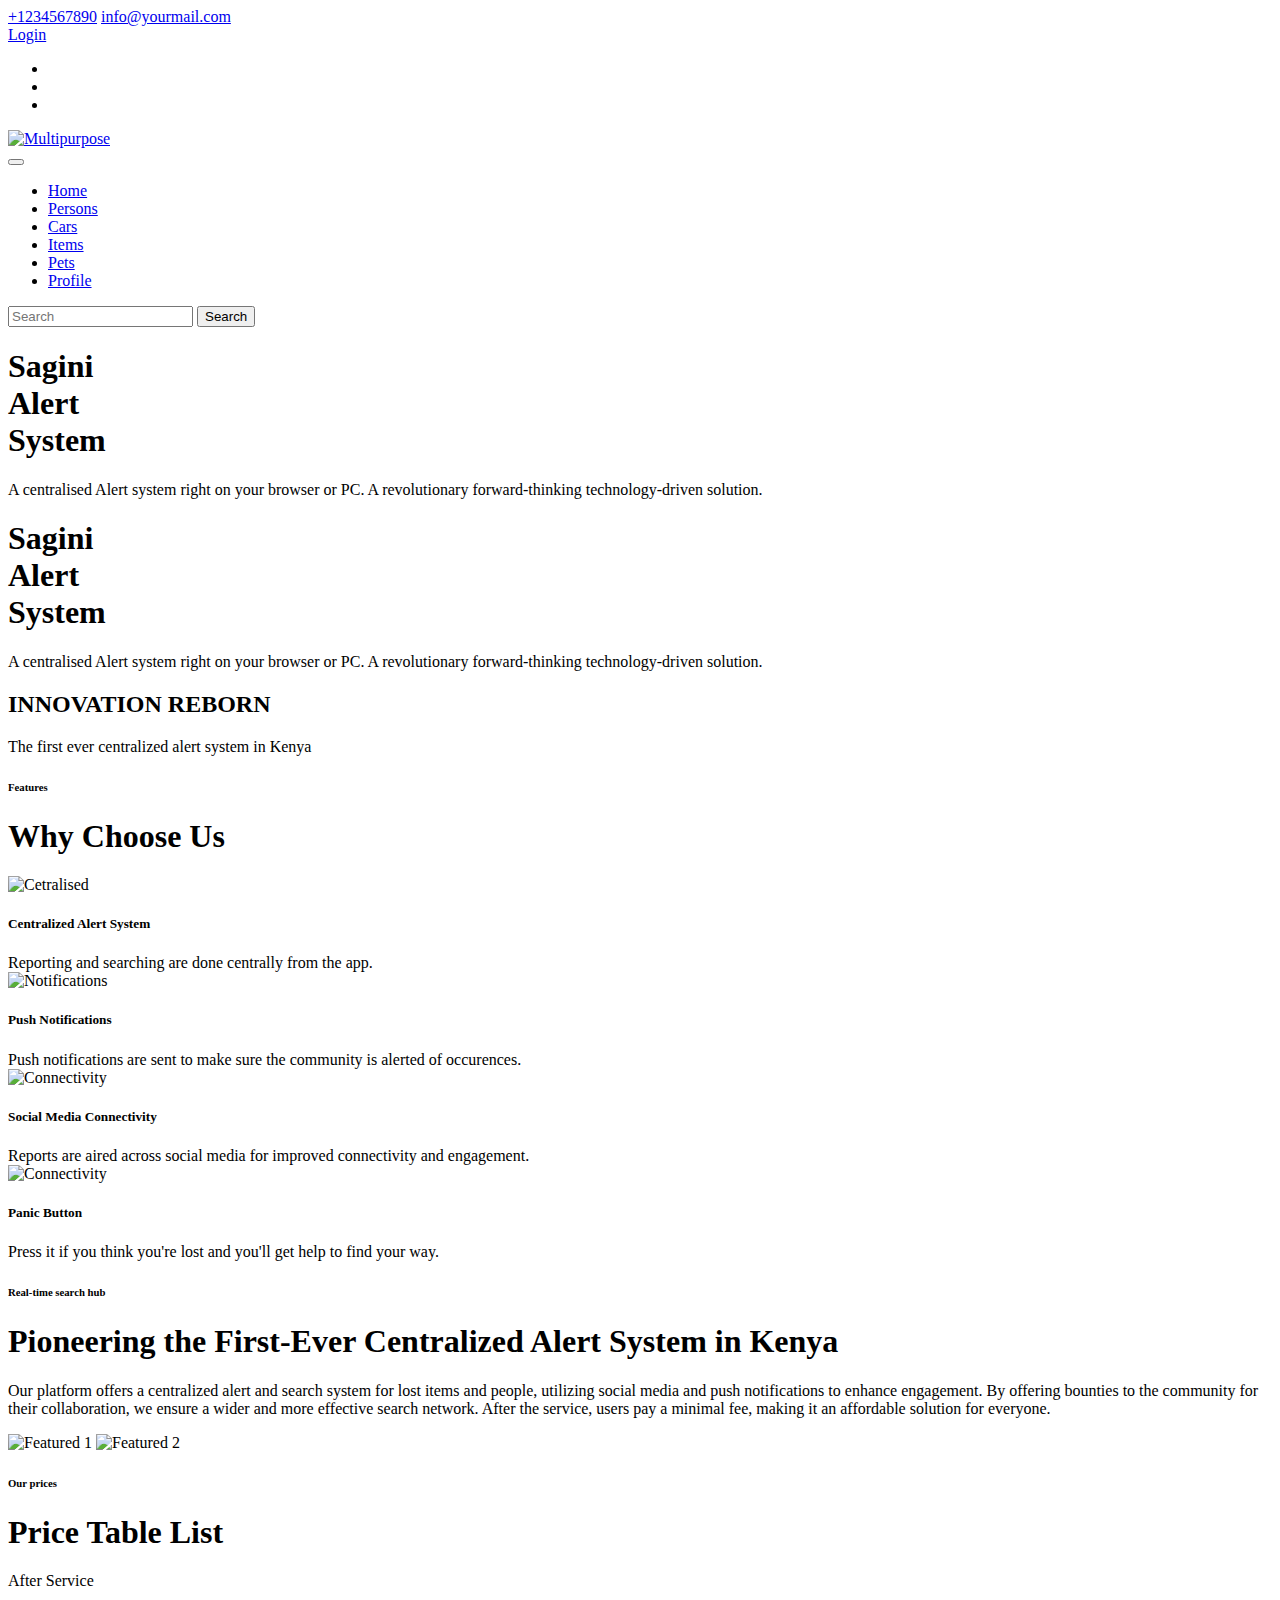
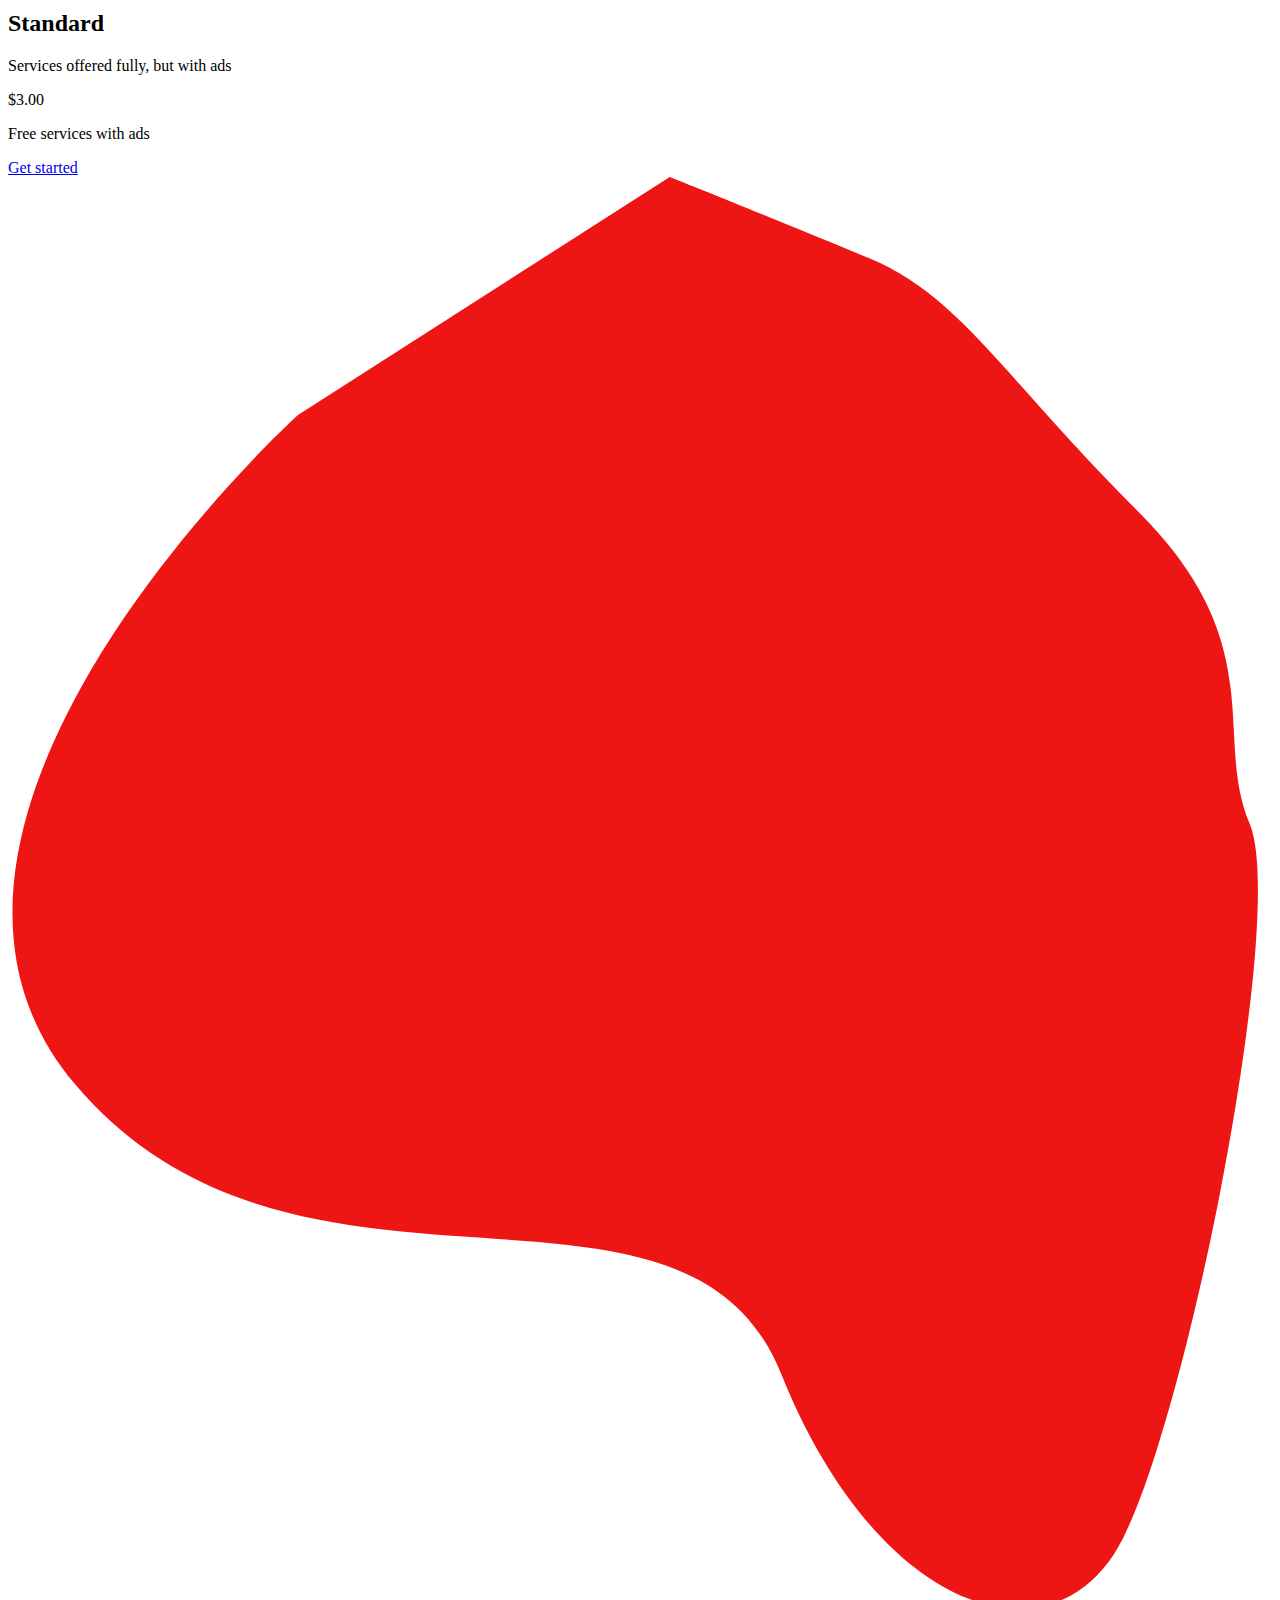
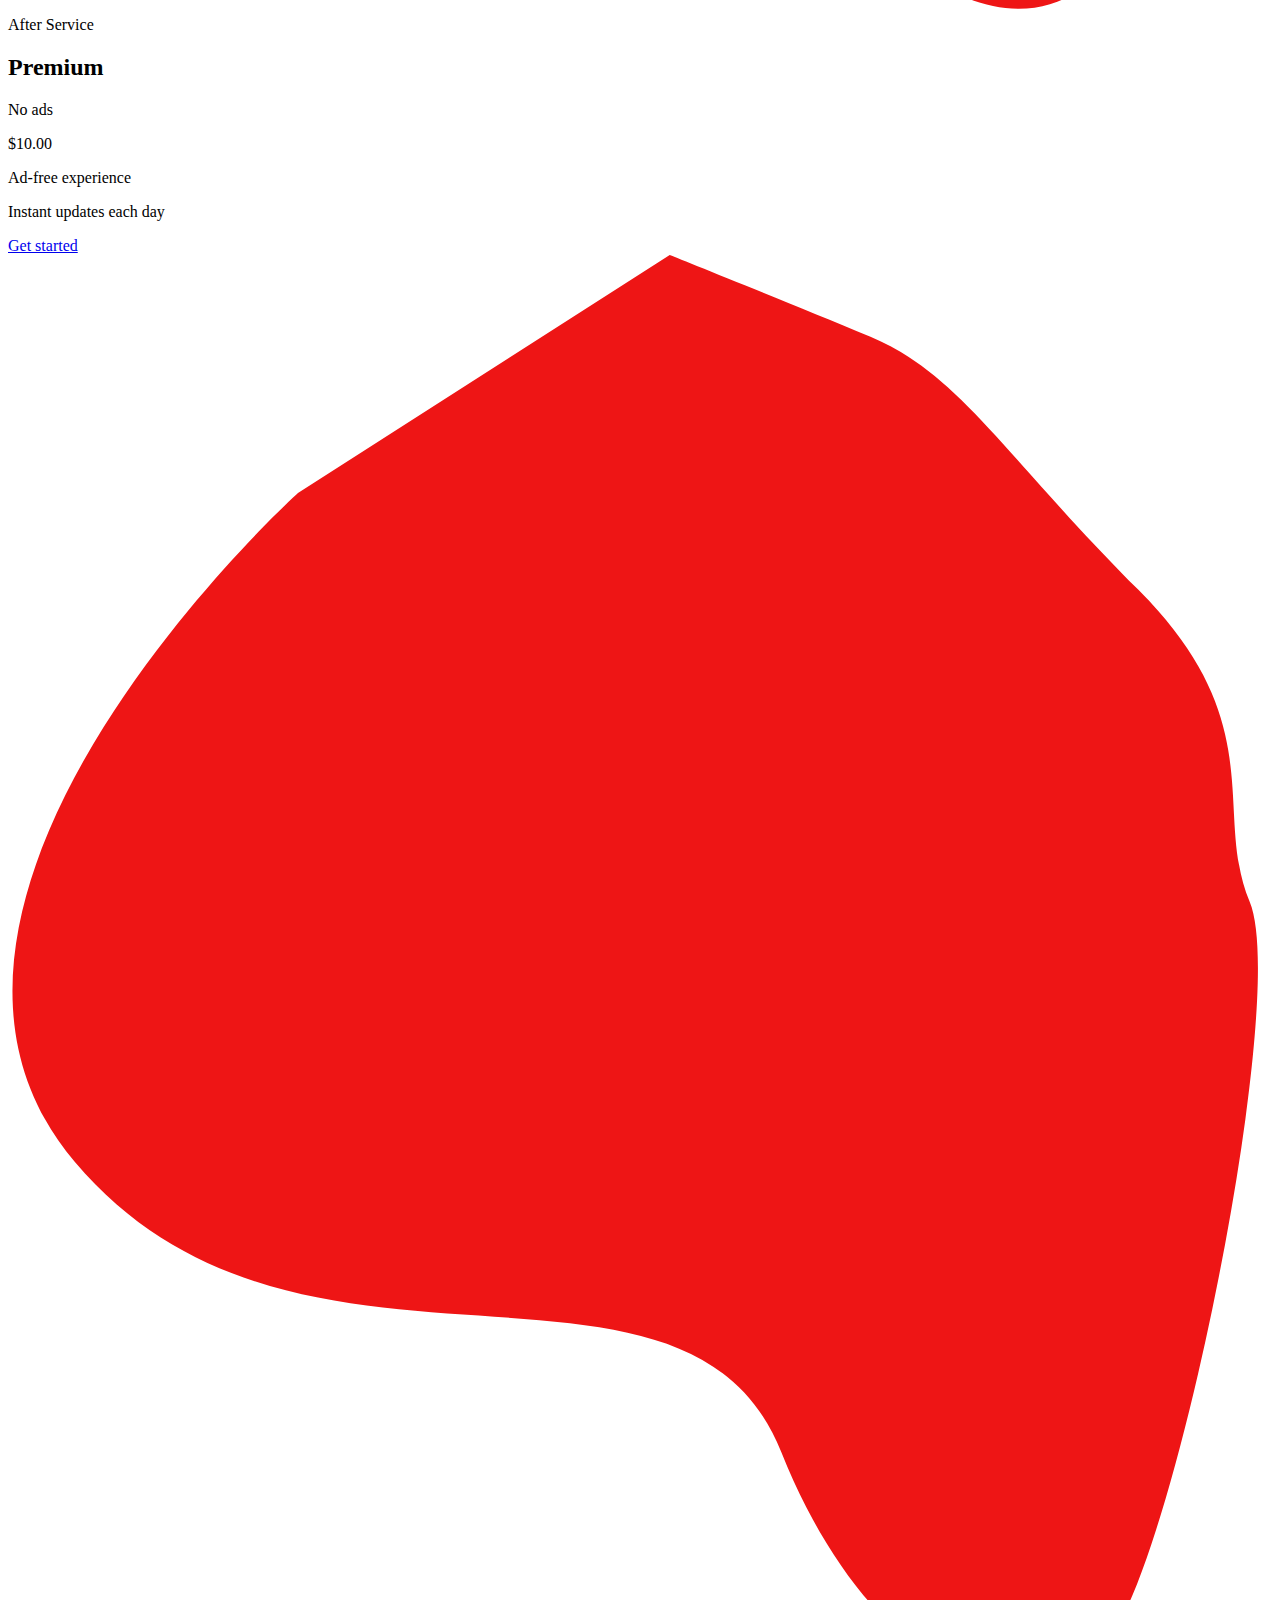
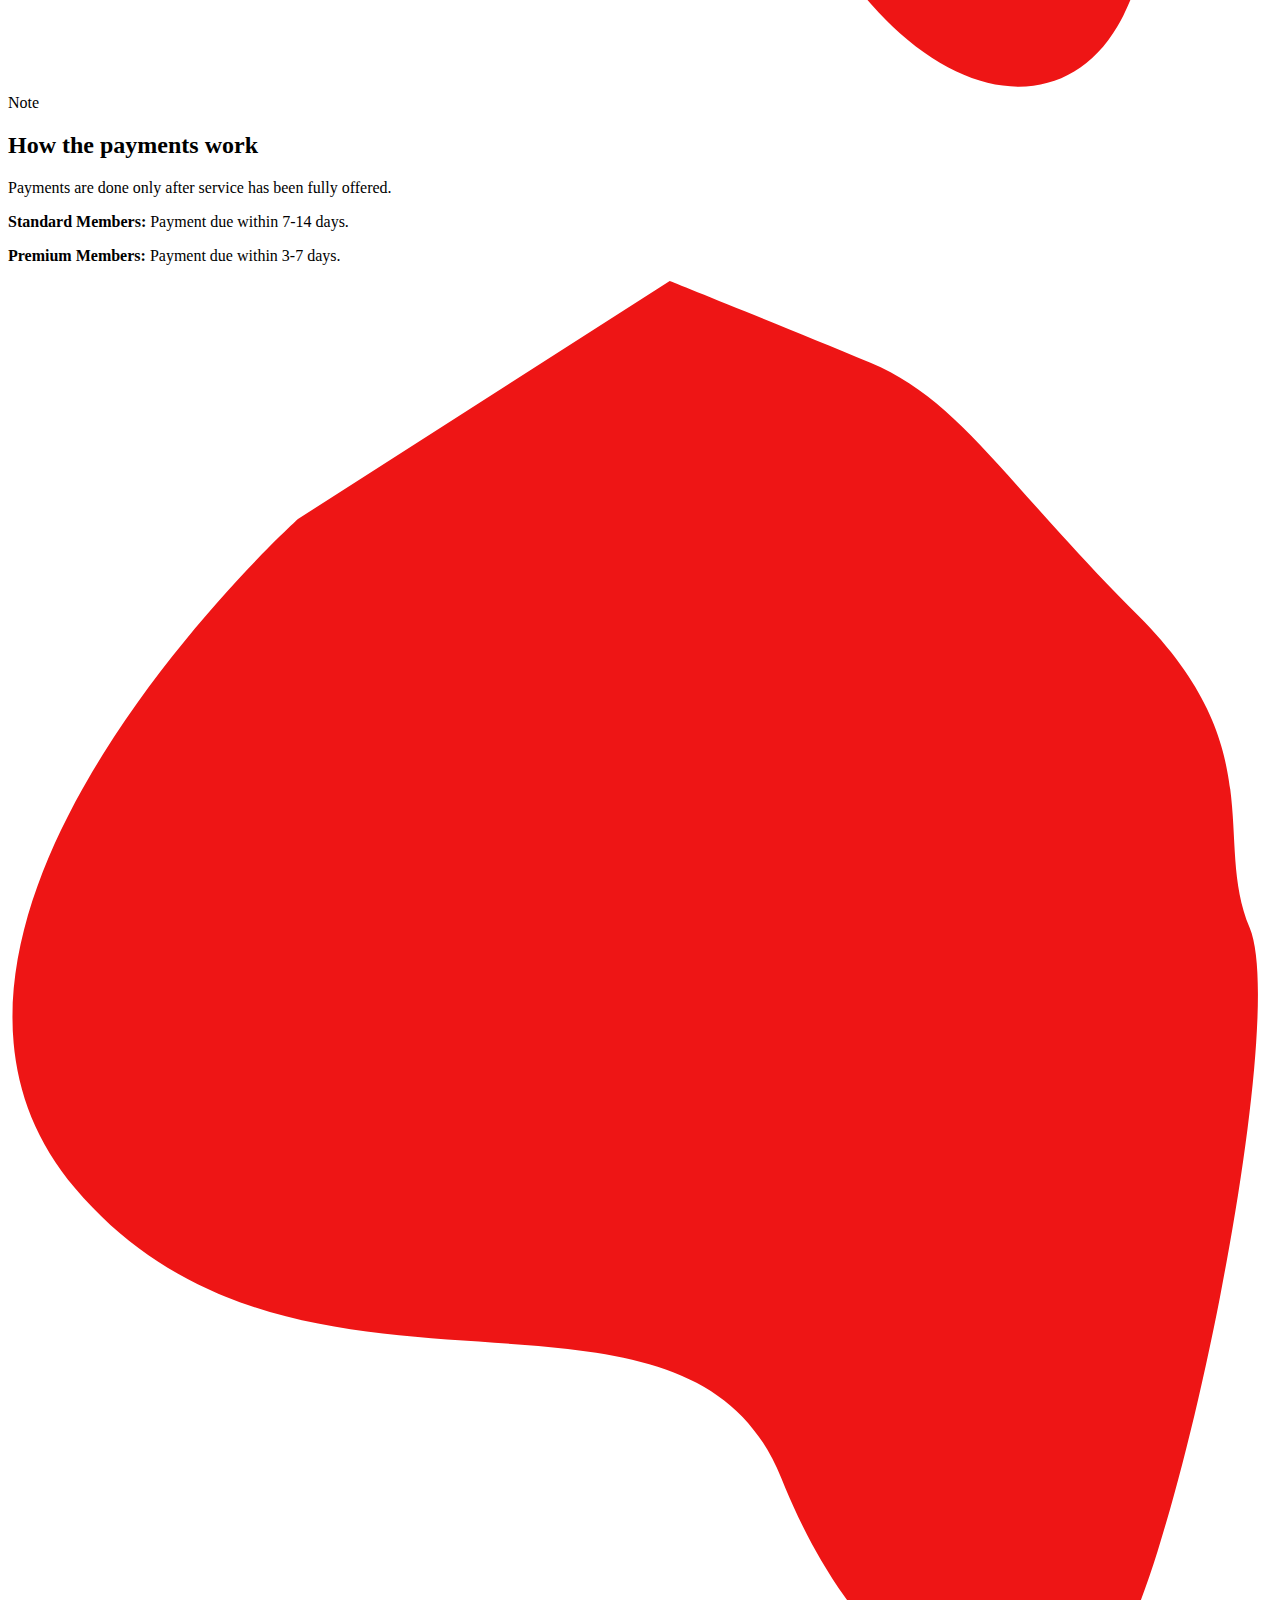
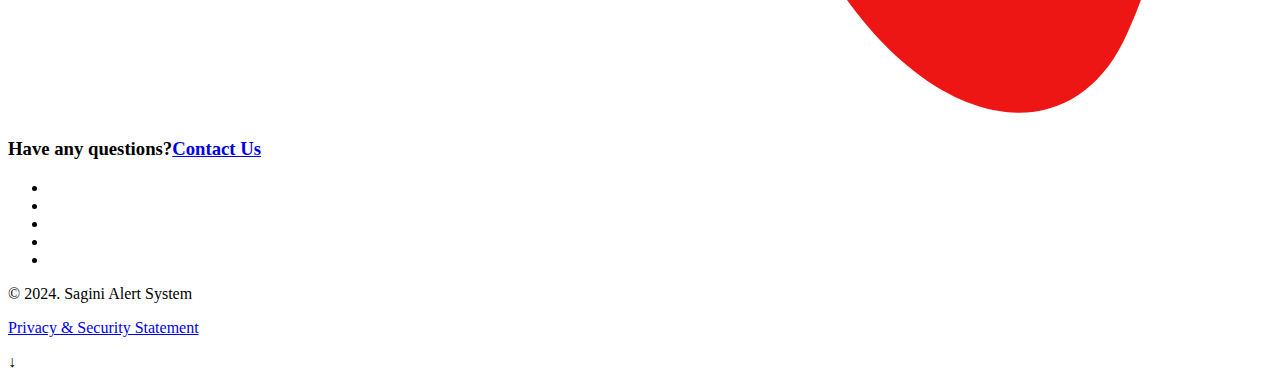
==== index.html @ 86a55d2d "Add files via upload" ====
<!DOCTYPE HTML>
<html lang="en">

<head>
  
    <meta charset="UTF-8">
    <meta name="viewport" content="width=device-width, initial-scale=1">
    <meta http-equiv="X-UA-Compatible" content="IE=edge">
    <link rel="shortcut icon" href="/assets/images/logo.jpg" type="image/x-icon">
    <!-- Document title -->
    <title>SAGINI SYSTEM</title>
    <!-- Stylesheets & Fonts -->
    <!-- Google Fonts -->
    <link href="https://fonts.googleapis.com/css?family=Open+Sans:400,400i,700,700i%7CRajdhani:400,600,700"
        rel="stylesheet">
    <!-- Plugins Stylesheets -->
    <link rel="stylesheet" href="assets/css/loader/loaders.css">
    <link rel="stylesheet" href="assets/css/font-awesome/font-awesome.css">
    <link rel="stylesheet" href="assets/css/bootstrap.css">
    <link rel="stylesheet" href="assets/css/aos/aos.css">
    <link rel="stylesheet" href="assets/css/swiper/swiper.css">
    <link rel="stylesheet" href="assets/css/lightgallery.min.css">
    <!-- Template Stylesheet -->
    <link rel="stylesheet" href="assets/css/style.css">
    <!-- Responsive Stylesheet -->
    <link rel="stylesheet" href="assets/css/responsive.css">
</head>

<body>
    <!-- Loader Start -->
    <div class="css-loader">
        <div class="loader-inner line-scale d-flex align-items-center justify-content-center"></div>
    </div>
    <!-- Loader End -->
    <!-- Header Start -->
    <header class="position-absolute w-100">
        <div class="container">
            <div class="top-header d-none d-sm-flex justify-content-between align-items-center">
                <div class="contact">
                    <a href="tel:+1234567890" class="tel"><i class="fa fa-phone" aria-hidden="true"></i>+1234567890</a>
                    <a href="mailto:info@yourmail.com"><i class="fa fa-envelope"
                            aria-hidden="true"></i>info@yourmail.com</a>
                </div>
                <nav class="d-flex aic">
                    <a href="login.html
                    " class="login"><i class="fa fa-user" aria-hidden="true"></i>Login</a>
                    <ul class="nav social d-none d-md-flex">
                        <li><a href="https://www.facebook.com/fh5co" target="_blank"><i class="fa fa-facebook"></i></a></li>
                        <li><a href="#"><i class="fa fa-google-plus"></i></a></li>
                        <li><a href="#"><i class="fa fa-twitter"></i></a></li>
                    </ul>
                </nav>
            </div>
            <nav class="navbar navbar-expand-md navbar-light">
                <a class="navbar-brand" href="index.html"><img src="assets/images/logo.png" alt="Multipurpose"></a>
                <div class="group d-flex align-items-center">
                    <button class="navbar-toggler" type="button" data-toggle="collapse"
                        data-target="#navbarSupportedContent" aria-controls="navbarSupportedContent"
                        aria-expanded="false" aria-label="Toggle navigation"><span
                            class="navbar-toggler-icon"></span></button>
                    <a class="login-icon d-sm-none" href="#"><i class="fa fa-user"></i></a>
                    <a class="cart" href="#"><i class="fa fa-shopping-cart"></i></a>
                </div>
                <a class="search-icon d-none d-md-block" href="#"><i class="fa fa-search"></i></a>
                <div class="collapse navbar-collapse justify-content-end" id="navbarSupportedContent">
                    <ul class="navbar-nav">
                        <li class="nav-item"><a class="nav-link" href="index.html">Home</a></li>
                        <li class="nav-item"><a class="nav-link" href="person.html">Persons</a></li>
                        <li class="nav-item"><a class="nav-link" href="cars.html">Cars</a></li>
                        <li class="nav-item"><a class="nav-link" href="items.html">Items</a></li>
                        <li class="nav-item"><a class="nav-link" href="pet.html">Pets</a></li>
                        <li class="nav-item"><a class="nav-link" href="profile.html">Profile</a></li>
                    </ul>
                    <form class="bg-white search-form" method="get" id="searchform">
                        <div class="input-group">
                            <input class="field form-control" id="s" name="s" type="text" placeholder="Search">
                            <span class="input-group-btn">
                                <input class="submit btn btn-primary" id="searchsubmit" name="submit" type="submit"
                                    value="Search">
                                    <script>
 // Firebase configuration
 const firebaseConfig = {
    apiKey: "AIzaSyAMSSLJQDAzl-8S00d7wNMQ-dVSJKtgsic",
    authDomain: "saginialert.firebaseapp.com",
    databaseURL: "https://saginialert-default-rtdb.firebaseio.com",
    projectId: "saginialert",
    storageBucket: "saginialert.appspot.com",
    messagingSenderId: "583050302650",
    appId: "1:583050302650:web:9692156cf008b37dab5e83"
};

// Initialize Firebase
firebase.initializeApp(firebaseConfig);
const database = firebase.database();
const storage = firebase.storage();


document.getElementById('searchInput').addEventListener('input', function() {
    const searchTerm = this.value.toLowerCase();
    searchReports(searchTerm);
    searchCarReports(searchTerm);
});

function searchReports(searchTerm) {
    reportsRef.once('value', function(snapshot) {
        const reports = snapshot.val();
        const filteredReports = filterReports(reports, searchTerm);
        displayReports(filteredReports, 'searchResults');
    });
}

function searchCarReports(searchTerm) {
    carReportsRef.once('value', function(snapshot) {
        const carReports = snapshot.val();
        const filteredCarReports = filterReports(carReports, searchTerm);
        displayReports(filteredCarReports, 'searchResults');
    });
}

function filterReports(data, searchTerm) {
    const filtered = {};
    for (const key in data) {
        if (data.hasOwnProperty(key)) {
            const item = data[key];
            if (item.name.toLowerCase().includes(searchTerm) ||
                (item.description && item.description.toLowerCase().includes(searchTerm)) ||
                (item.location && item.location.toLowerCase().includes(searchTerm))) {
                filtered[key] = item;
            }
        }
    }
    return filtered;
}

function displayReports(data, elementId) {
    const results = document.getElementById(elementId);
    results.innerHTML = '';

    for (const key in data) {
        if (data.hasOwnProperty(key)) {
            const item = data[key];
            const resultItem = document.createElement('div');
            resultItem.classList.add('result-item');
            resultItem.innerHTML = `
                <h3>${item.name}</h3>
                <p><strong>Description:</strong> ${item.description}</p>
                <p><strong>Location:</strong> ${item.location}</p>
            `;
            results.appendChild(resultItem);
        }
    }
}
</script>

                            </span>
                        </div>
                    </form>
                </div>
            </nav>
        </div>
    </header>
    <!-- Header End -->
    <!-- Hero Start -->
    <section class="hero">
        <div class="container">
            <div class="row">
                <div class="col-12 offset-md-1 col-md-11">
                    <div class="swiper-container hero-slider">
                        <div class="swiper-wrapper">
                            <div class="swiper-slide slide-content d-flex align-items-center">
                                <div class="single-slide">
                                    <h1 data-aos="fade-right" data-aos-delay="200">Sagini<br> Alert<br>System
                                    </h1>
                                    <p data-aos="fade-right" data-aos-delay="600">A centralised Alert system
                                        right on your browser or PC.  A revolutionary forward-thinking technology-driven solution.
                                       
                                    </p>
                                </div>
                            </div>
                            <div class="swiper-slide slide-content d-flex align-items-center">
                                <div class="single-slide">
                                    <h1 data-aos="fade-right" data-aos-delay="200">Sagini<br> Alert<br>System
                                    </h1>
                                    <p data-aos="fade-right" data-aos-delay="600">A centralised Alert system
                                        right on your browser or PC.  A revolutionary forward-thinking technology-driven solution.
                                       
                                    </p>
                                </div>
                            </div>

            <!-- Add Control -->
            <span class="arr-left"><i class="fa fa-angle-left"></i></span>
            <span class="arr-right"><i class="fa fa-angle-right"></i></span>
        </div>
        <div class="texture"></div>
        <div class="diag-bg"></div>
    </section>
    <!-- Hero End -->
    <!-- Call To Action Start -->
    <section class="cta" data-aos="fade-up" data-aos-delay="0">
        <div class="container">
            <div class="cta-content d-xl-flex align-items-center justify-content-around text-center text-xl-left">
                <div class="content" data-aos="fade-right" data-aos-delay="200">
                    <h2>INNOVATION REBORN</h2>
                    <p>The first ever centralized alert system in Kenya</p>
                </div>
                
            </div>
        </div>
    </section>
    <!-- Call To Action End -->
    <!-- Services Start -->
    <section class="services">
        <div class="container">
            <div class="title text-center">
                <h6>Features</h6>
                <h1 class="title-blue">Why Choose Us</h1>
            </div>
            <div class="container">
                <div class="row">
                    <div class="col-sm-6 col-lg-4">
                        <div class="media" data-aos="fade-up" data-aos-delay="200" data-aos-duration="400">
                            <img class="mr-4" src="assets/images/service1.png" alt="Cetralised">
                            <div class="media-body">
                                <h5>Centralized Alert System</h5>
                               Reporting and searching are done centrally from the app.
                            </div>
                        </div>
                    </div>
                    <div class="col-sm-6 col-lg-4">
                        <div class="media" data-aos="fade-up" data-aos-delay="400" data-aos-duration="600">
                            <img class="mr-4" src="assets/images/service2.png" alt="Notifications">
                            <div class="media-body">
                                <h5>Push Notifications</h5>
                                Push notifications are sent to make sure the community is alerted of occurences.
                            </div>
                        </div>
                    </div>
                    <div class="col-sm-6 col-lg-4">
                        <div class="media" data-aos="fade-up" data-aos-delay="600" data-aos-duration="800">
                            <img class="mr-4" src="assets/images/service3.png" alt="Connectivity">
                            <div class="media-body">
                                <h5>Social Media Connectivity</h5>
                                Reports are aired across social media for improved connectivity and engagement.
                            </div>
                        </div>
                    </div>
                    <div class="col-sm-6 col-lg-4">
                        <div class="media" data-aos="fade-up" data-aos-delay="600" data-aos-duration="800">
                            <img class="mr-4" src="assets/images/service5.png" alt="Connectivity">
                            <div class="media-body">
                                <h5>Panic Button</h5>
                                Press it if you think you're lost and you'll get help to find your way.
                        </div>
                    </div>
                    
                </div>
            </div>
        </div>
    </section>
    <!-- Services End -->
    <!-- Featured Start -->
    <section class="featured">
        <div class="container">
            <div class="row">
                <div class="col-md-6" data-aos="fade-right" data-aos-delay="400" data-aos-duration="800">
                    <div class="title">
                        <h6 class="title-primary">Real-time search hub</h6>
                        <h1 class="title-blue">Pioneering the First-Ever Centralized Alert System in Kenya</h1>
                    </div>
                    <p>Our platform offers a centralized alert and search system for lost items and people,
                       utilizing social media and push notifications to enhance engagement.
                       By offering bounties to the community for their collaboration, 
                       we ensure a wider and more effective search network. 
                       After the service, users pay a minimal fee, making it an affordable solution for everyone.</p>
                    
                <div class="col-md-6" data-aos="fade-left" data-aos-delay="400" data-aos-duration="800">
                    <div class="featured-img">
                        <img class="featured-big" src="assets/images/featured-img1.jpg" alt="Featured 1">
                        <img class="featured-small" src="assets/images/featured-img2.jpg" alt="Featured 2">
                    </div>
                </div>
            </div>
        </div>
    </section>
    <!-- Featured End -->
    <!-- Pricing Start -->
    <section class="pricing-table">
        <div class="container">
            <div class="title text-center">
                <h6 class="title-primary">Our prices</h6>
                <h1 class="title-blue">Price Table List</h1>
            </div>
            <div class="row no-gutters">
                <div class="col-md-4">
                    <div class="single-pricing text-center" data-aos="fade-up" data-aos-delay="0"
                        data-aos-duration="600">
                        <span>After Service</span>
                        <h2>Standard</h2>
                        <p class="desc">Services offered fully, but with ads</p>
                        <p class="price">$3.00</p>
                        <p>Free services with ads</p>
                        <a href="#" class="btn btn-primary">Get started</a>
                        <svg viewBox="0 0 170 193">
                            <path fill-rule="evenodd" fill="rgb(238, 21, 21)"
                                d="M39.000,31.999 C39.000,31.999 -21.000,86.500 9.000,121.999 C39.000,157.500 91.000,128.500 104.000,160.999 C117.000,193.500 141.000,201.000 150.000,183.000 C159.000,165.000 172.000,99.000 167.000,87.000 C162.000,75.000 170.000,63.000 152.000,45.000 C134.000,27.000 128.000,15.999 116.000,11.000 C104.000,6.000 89.000,-0.001 89.000,-0.001 L39.000,31.999 Z" />
                        </svg>     
                    </div>
                </div>
                <div class="col-md-4">
                    <div class="single-pricing text-center" data-aos="fade-up" data-aos-delay="300"
                        data-aos-duration="600">
                        <span>After Service</span>
                        <h2>Premium</h2>
                        <p class="desc">No ads</p>
                        <p class="price">$10.00</p>
                        <p>Ad-free experience</p>
                        <p>Instant updates each day</p>
                        <a href="#" class="btn btn-primary">Get started</a>
                        <svg viewBox="0 0 170 193">
                            <path fill-rule="evenodd" fill="rgb(238, 21, 21)"
                                d="M39.000,31.999 C39.000,31.999 -21.000,86.500 9.000,121.999 C39.000,157.500 91.000,128.500 104.000,160.999 C117.000,193.500 141.000,201.000 150.000,183.000 C159.000,165.000 172.000,99.000 167.000,87.000 C162.000,75.000 170.000,63.000 152.000,45.000 C134.000,27.000 128.000,15.999 116.000,11.000 C104.000,6.000 89.000,-0.001 89.000,-0.001 L39.000,31.999 Z" />
                        </svg>
                    </div>
                </div>
                <div class="col-md-4">
                    <div class="single-pricing text-center" data-aos="fade-up" data-aos-delay="300"
                        data-aos-duration="600">
                        <span>Note</span>
                        <h2>How the payments work</h2>    
                        <p>Payments are done only after service has been fully offered.</p>
                        <p><strong>Standard Members:</strong> Payment due within 7-14 days.</p>
                        <p><strong>Premium Members:</strong> Payment due within 3-7 days.</p>
                        <svg viewBox="0 0 170 193">
                            <path fill-rule="evenodd" fill="rgb(238, 21, 21)"
                                d="M39.000,31.999 C39.000,31.999 -21.000,86.500 9.000,121.999 C39.000,157.500 91.000,128.500 104.000,160.999 C117.000,193.500 141.000,201.000 150.000,183.000 C159.000,165.000 172.000,99.000 167.000,87.000 C162.000,75.000 170.000,63.000 152.000,45.000 C134.000,27.000 128.000,15.999 116.000,11.000 C104.000,6.000 89.000,-0.001 89.000,-0.001 L39.000,31.999 Z" />
                        </svg>
                    </div>
                </div>
                
                </div>
            </div>
        </div>
    </section>
    <!-- Pricing End -->
    <!-- Footer Start -->
    <footer>
        <!-- Widgets Start -->
        <div class="footer-widgets">
            <div class="container">
                <div class="row">

                    <div class="gtco-section">
                        <div class="gtco-container">
                            <div class="row">
                                <div class="col-md-6 animate-box">
                                    <h3>Have any questions?<a href="contact.html" class="btn btn-primary">Contact Us</a>
                                    </h3>
                                    
                        <div class="single-widget subscribe-widget" data-aos="fade-up" data-aos-delay="800">
                        
                            
                            <ul class="nav social-nav">
                                <li><a href="https://www.facebook.com/saginisys" target="_blank"><i class="fa fa-facebook"></i></a></li>
                                <li><a href="#"><i class="fa fa-google-plus"></i></a></li>
                                <li><a href="#"><i class="fa fa-twitter"></i></a></li>
                                <li><a href="#"><i class="fa fa-google-plus"></i></a></li>
                                <li><a href="#"><i class="fa fa-linkedin"></i></a></li>
                            </ul>
                        </div>
                    </div>
                </div>
            </div>
        </div>
        <!-- Widgets End -->
        <!-- Foot Note Start -->
        <div class="foot-note">
            <div class="container">
                <div
                    class="footer-content text-center text-lg-left d-lg-flex justify-content-between align-items-center">
                    <p class="mb-0" data-aos="fade-right" data-aos-offset="0">&copy; 2024. Sagini Alert System</p>
                    <p class="mb-0" data-aos="fade-left" data-aos-offset="0"><a
                            href="#">Privacy & Security
                            Statement</a></p>
                    </div>
            </div>
        </div>
        <div class="scroll-indicator">
            ↓
        </div>
        <!-- Foot Note End -->
    </footer>
    <!-- Footer Endt -->
    <!--jQuery-->
    <script src="assets/js/jquery-3.3.1.js"></script>
    <!--Plugins-->
    <script src="assets/js/bootstrap.bundle.js"></script>
    <script src="assets/js/loaders.css.js"></script>
    <script src="assets/js/aos.js"></script>
    <script src="assets/js/swiper.min.js"></script>
    <script src="assets/js/lightgallery-all.min.js"></script
    <!--Template Script-->
    <script src="assets/js/main.js"></script>
   
</body>

</html>
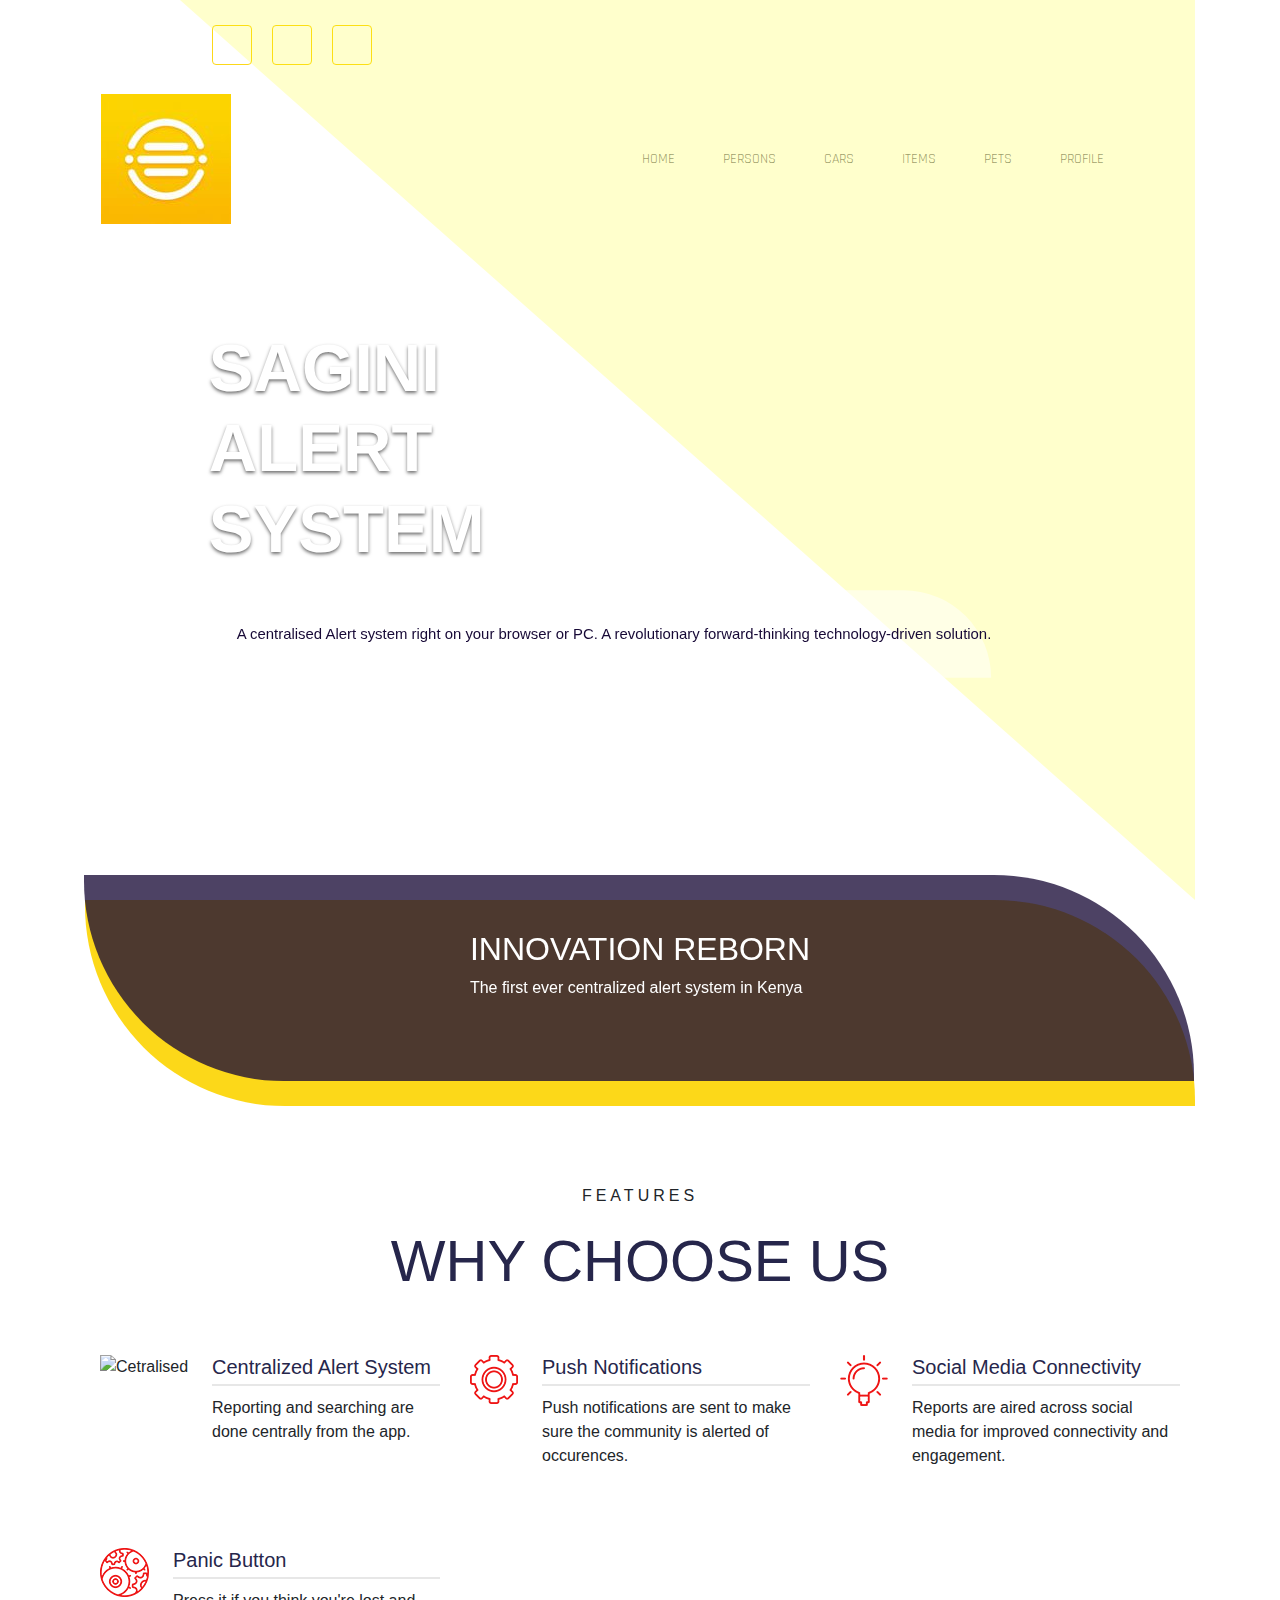
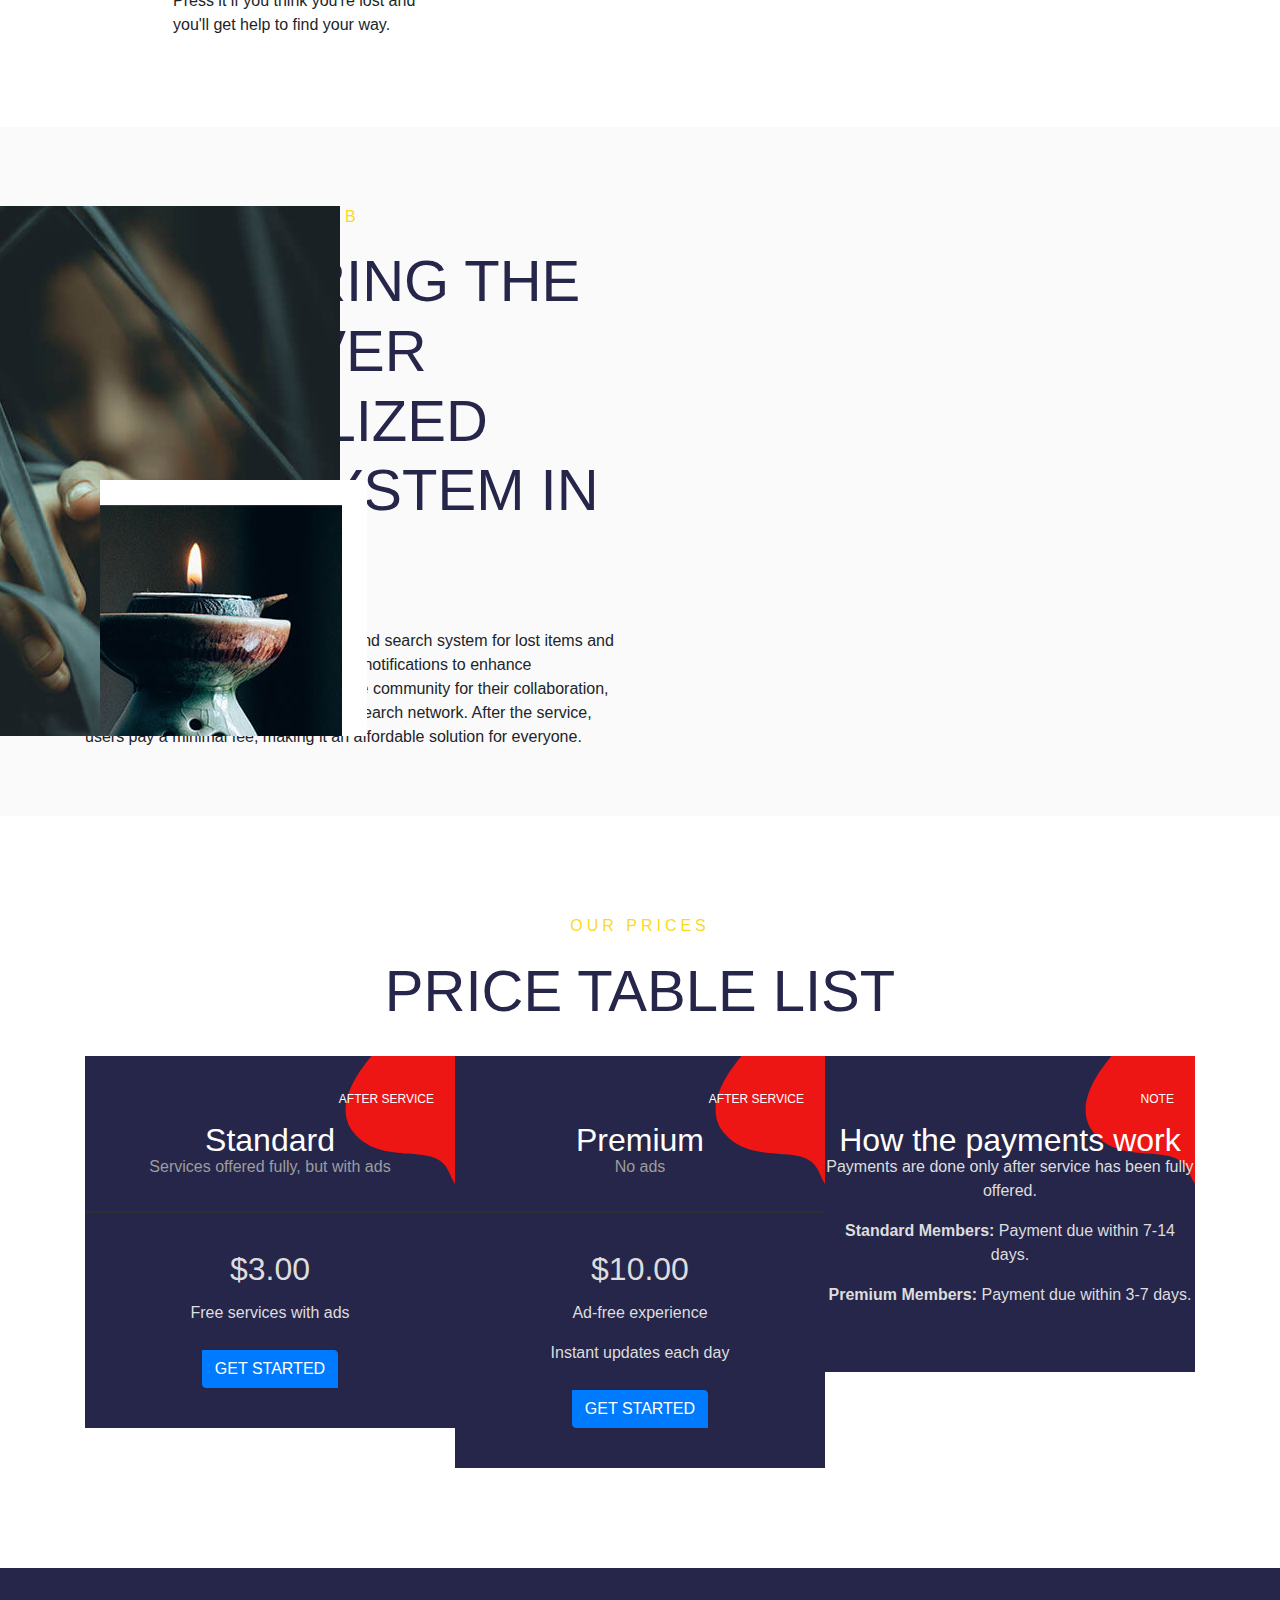
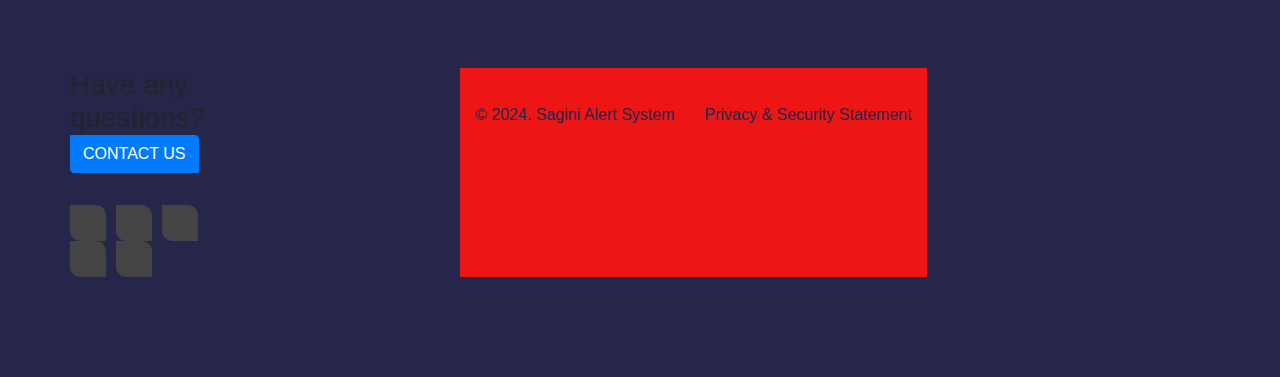
==== commit 5dcbce9c: "changed file paths-still needs review of search logic" ====
--- a/index.html
+++ b/index.html
@@ -6,7 +6,7 @@
     <meta charset="UTF-8">
     <meta name="viewport" content="width=device-width, initial-scale=1">
     <meta http-equiv="X-UA-Compatible" content="IE=edge">
-    <link rel="shortcut icon" href="/assets/images/logo.jpg" type="image/x-icon">
+    <link rel="shortcut icon" href="logo.jpg" type="image/x-icon">
     <!-- Document title -->
     <title>SAGINI SYSTEM</title>
     <!-- Stylesheets & Fonts -->
@@ -14,16 +14,16 @@
     <link href="https://fonts.googleapis.com/css?family=Open+Sans:400,400i,700,700i%7CRajdhani:400,600,700"
         rel="stylesheet">
     <!-- Plugins Stylesheets -->
-    <link rel="stylesheet" href="assets/css/loader/loaders.css">
-    <link rel="stylesheet" href="assets/css/font-awesome/font-awesome.css">
-    <link rel="stylesheet" href="assets/css/bootstrap.css">
-    <link rel="stylesheet" href="assets/css/aos/aos.css">
-    <link rel="stylesheet" href="assets/css/swiper/swiper.css">
-    <link rel="stylesheet" href="assets/css/lightgallery.min.css">
+    <link rel="stylesheet" href="loaders.css">
+    <link rel="stylesheet" href="font-awesome.css">
+    <link rel="stylesheet" href="bootstrap.css">
+    <link rel="stylesheet" href="aos.css">
+    <link rel="stylesheet" href="swiper.css">
+    <link rel="stylesheet" href="lightgallery.min.css">
     <!-- Template Stylesheet -->
-    <link rel="stylesheet" href="assets/css/style.css">
+    <link rel="stylesheet" href="style.css">
     <!-- Responsive Stylesheet -->
-    <link rel="stylesheet" href="assets/css/responsive.css">
+    <link rel="stylesheet" href="responsive.css">
 </head>
 
 <body>
@@ -36,30 +36,25 @@
     <header class="position-absolute w-100">
         <div class="container">
             <div class="top-header d-none d-sm-flex justify-content-between align-items-center">
-                <div class="contact">
-                    <a href="tel:+1234567890" class="tel"><i class="fa fa-phone" aria-hidden="true"></i>+1234567890</a>
-                    <a href="mailto:info@yourmail.com"><i class="fa fa-envelope"
-                            aria-hidden="true"></i>info@yourmail.com</a>
-                </div>
+                
                 <nav class="d-flex aic">
-                    <a href="login.html
-                    " class="login"><i class="fa fa-user" aria-hidden="true"></i>Login</a>
+                    <a href="login.html"
+                     class="login"><i class="fa fa-user" aria-hidden="true"></i>Login</a>
                     <ul class="nav social d-none d-md-flex">
-                        <li><a href="https://www.facebook.com/fh5co" target="_blank"><i class="fa fa-facebook"></i></a></li>
+                        <li><a href="https://www.facebook.com/" target="_blank"><i class="fa fa-facebook"></i></a></li>
                         <li><a href="#"><i class="fa fa-google-plus"></i></a></li>
                         <li><a href="#"><i class="fa fa-twitter"></i></a></li>
                     </ul>
                 </nav>
             </div>
             <nav class="navbar navbar-expand-md navbar-light">
-                <a class="navbar-brand" href="index.html"><img src="assets/images/logo.png" alt="Multipurpose"></a>
+                <a class="navbar-brand" href="index.html"><img src="logo.jpg" alt="Sagini"></a>
                 <div class="group d-flex align-items-center">
                     <button class="navbar-toggler" type="button" data-toggle="collapse"
                         data-target="#navbarSupportedContent" aria-controls="navbarSupportedContent"
                         aria-expanded="false" aria-label="Toggle navigation"><span
                             class="navbar-toggler-icon"></span></button>
                     <a class="login-icon d-sm-none" href="#"><i class="fa fa-user"></i></a>
-                    <a class="cart" href="#"><i class="fa fa-shopping-cart"></i></a>
                 </div>
                 <a class="search-icon d-none d-md-block" href="#"><i class="fa fa-search"></i></a>
                 <div class="collapse navbar-collapse justify-content-end" id="navbarSupportedContent">
@@ -229,7 +224,7 @@
                     </div>
                     <div class="col-sm-6 col-lg-4">
                         <div class="media" data-aos="fade-up" data-aos-delay="400" data-aos-duration="600">
-                            <img class="mr-4" src="assets/images/service2.png" alt="Notifications">
+                            <img class="mr-4" src="service2.png" alt="Notifications">
                             <div class="media-body">
                                 <h5>Push Notifications</h5>
                                 Push notifications are sent to make sure the community is alerted of occurences.
@@ -238,7 +233,7 @@
                     </div>
                     <div class="col-sm-6 col-lg-4">
                         <div class="media" data-aos="fade-up" data-aos-delay="600" data-aos-duration="800">
-                            <img class="mr-4" src="assets/images/service3.png" alt="Connectivity">
+                            <img class="mr-4" src="service3.png" alt="Connectivity">
                             <div class="media-body">
                                 <h5>Social Media Connectivity</h5>
                                 Reports are aired across social media for improved connectivity and engagement.
@@ -247,7 +242,7 @@
                     </div>
                     <div class="col-sm-6 col-lg-4">
                         <div class="media" data-aos="fade-up" data-aos-delay="600" data-aos-duration="800">
-                            <img class="mr-4" src="assets/images/service5.png" alt="Connectivity">
+                            <img class="mr-4" src="service5.png" alt="Connectivity">
                             <div class="media-body">
                                 <h5>Panic Button</h5>
                                 Press it if you think you're lost and you'll get help to find your way.
@@ -276,8 +271,8 @@
                     
                 <div class="col-md-6" data-aos="fade-left" data-aos-delay="400" data-aos-duration="800">
                     <div class="featured-img">
-                        <img class="featured-big" src="assets/images/featured-img1.jpg" alt="Featured 1">
-                        <img class="featured-small" src="assets/images/featured-img2.jpg" alt="Featured 2">
+                        <img class="featured-big" src="featured-img1.jpg" alt="Featured 1">
+                        <img class="featured-small" src="featured-img2.jpg" alt="Featured 2">
                     </div>
                 </div>
             </div>
@@ -385,22 +380,20 @@
                     </div>
             </div>
         </div>
-        <div class="scroll-indicator">
-            ↓
-        </div>
+        
         <!-- Foot Note End -->
     </footer>
     <!-- Footer Endt -->
     <!--jQuery-->
-    <script src="assets/js/jquery-3.3.1.js"></script>
+    <script src="jquery-3.3.1.js"></script>
     <!--Plugins-->
-    <script src="assets/js/bootstrap.bundle.js"></script>
-    <script src="assets/js/loaders.css.js"></script>
-    <script src="assets/js/aos.js"></script>
-    <script src="assets/js/swiper.min.js"></script>
-    <script src="assets/js/lightgallery-all.min.js"></script
-    <!--Template Script-->
-    <script src="assets/js/main.js"></script>
+    <script src="bootstrap.bundle.js"></script>
+    <script src="loaders.css.js"></script>
+    <script src="aos.js"></script>
+    <script src="swiper.min.js"></script>
+    <script src="lightgallery-all.min.js"></script>
+    <!--Main Script-->
+    <script src="main.js"></script>
    
 </body>
 
--- a/lightgallery.min.css
+++ b/lightgallery.min.css
@@ -0,0 +1 @@
+.lg-sub-html,.lg-toolbar{background-color:rgba(0,0,0,.45)}@font-face{font-family:lg;src:url(../fonts/lg.eot?n1z373);src:url(../fonts/lg.eot?#iefixn1z373) format("embedded-opentype"),url(../fonts/lg.woff?n1z373) format("woff"),url(../fonts/lg.ttf?n1z373) format("truetype"),url(../fonts/lg.svg?n1z373#lg) format("svg");font-weight:400;font-style:normal}.lg-icon{font-family:lg;speak:none;font-style:normal;font-weight:400;font-variant:normal;text-transform:none;line-height:1;-webkit-font-smoothing:antialiased;-moz-osx-font-smoothing:grayscale}.lg-actions .lg-next,.lg-actions .lg-prev{background-color:rgba(0,0,0,.45);border-radius:2px;color:#999;cursor:pointer;display:block;font-size:22px;margin-top:-10px;padding:8px 10px 9px;position:absolute;top:50%;z-index:1080;border:none;outline:0}.lg-actions .lg-next.disabled,.lg-actions .lg-prev.disabled{pointer-events:none;opacity:.5}.lg-actions .lg-next:hover,.lg-actions .lg-prev:hover{color:#FFF}.lg-actions .lg-next{right:20px}.lg-actions .lg-next:before{content:"\e095"}.lg-actions .lg-prev{left:20px}.lg-actions .lg-prev:after{content:"\e094"}@-webkit-keyframes lg-right-end{0%,100%{left:0}50%{left:-30px}}@-moz-keyframes lg-right-end{0%,100%{left:0}50%{left:-30px}}@-ms-keyframes lg-right-end{0%,100%{left:0}50%{left:-30px}}@keyframes lg-right-end{0%,100%{left:0}50%{left:-30px}}@-webkit-keyframes lg-left-end{0%,100%{left:0}50%{left:30px}}@-moz-keyframes lg-left-end{0%,100%{left:0}50%{left:30px}}@-ms-keyframes lg-left-end{0%,100%{left:0}50%{left:30px}}@keyframes lg-left-end{0%,100%{left:0}50%{left:30px}}.lg-outer.lg-right-end .lg-object{-webkit-animation:lg-right-end .3s;-o-animation:lg-right-end .3s;animation:lg-right-end .3s;position:relative}.lg-outer.lg-left-end .lg-object{-webkit-animation:lg-left-end .3s;-o-animation:lg-left-end .3s;animation:lg-left-end .3s;position:relative}.lg-toolbar{z-index:1082;left:0;position:absolute;top:0;width:100%}.lg-toolbar .lg-icon{color:#999;cursor:pointer;float:right;font-size:24px;height:47px;line-height:27px;padding:10px 0;text-align:center;width:50px;text-decoration:none!important;outline:0;-webkit-transition:color .2s linear;-o-transition:color .2s linear;transition:color .2s linear}.lg-toolbar .lg-icon:hover{color:#FFF}.lg-toolbar .lg-close:after{content:"\e070"}.lg-toolbar .lg-download:after{content:"\e0f2"}.lg-sub-html{bottom:0;color:#EEE;font-size:16px;left:0;padding:10px 40px;position:fixed;right:0;text-align:center;z-index:1080}.lg-sub-html h4{margin:0;font-size:13px;font-weight:700}.lg-sub-html p{font-size:12px;margin:5px 0 0}#lg-counter{color:#999;display:inline-block;font-size:16px;padding-left:20px;padding-top:12px;vertical-align:middle}.lg-next,.lg-prev,.lg-toolbar{opacity:1;-webkit-transition:-webkit-transform .35s cubic-bezier(0,0,.25,1) 0s,opacity .35s cubic-bezier(0,0,.25,1) 0s,color .2s linear;-moz-transition:-moz-transform .35s cubic-bezier(0,0,.25,1) 0s,opacity .35s cubic-bezier(0,0,.25,1) 0s,color .2s linear;-o-transition:-o-transform .35s cubic-bezier(0,0,.25,1) 0s,opacity .35s cubic-bezier(0,0,.25,1) 0s,color .2s linear;transition:transform .35s cubic-bezier(0,0,.25,1) 0s,opacity .35s cubic-bezier(0,0,.25,1) 0s,color .2s linear}.lg-hide-items .lg-prev{opacity:0;-webkit-transform:translate3d(-10px,0,0);transform:translate3d(-10px,0,0)}.lg-hide-items .lg-next{opacity:0;-webkit-transform:translate3d(10px,0,0);transform:translate3d(10px,0,0)}.lg-hide-items .lg-toolbar{opacity:0;-webkit-transform:translate3d(0,-10px,0);transform:translate3d(0,-10px,0)}body:not(.lg-from-hash) .lg-outer.lg-start-zoom .lg-object{-webkit-transform:scale3d(.5,.5,.5);transform:scale3d(.5,.5,.5);opacity:0;-webkit-transition:-webkit-transform 250ms cubic-bezier(0,0,.25,1) 0s,opacity 250ms cubic-bezier(0,0,.25,1)!important;-moz-transition:-moz-transform 250ms cubic-bezier(0,0,.25,1) 0s,opacity 250ms cubic-bezier(0,0,.25,1)!important;-o-transition:-o-transform 250ms cubic-bezier(0,0,.25,1) 0s,opacity 250ms cubic-bezier(0,0,.25,1)!important;transition:transform 250ms cubic-bezier(0,0,.25,1) 0s,opacity 250ms cubic-bezier(0,0,.25,1)!important;-webkit-transform-origin:50% 50%;-moz-transform-origin:50% 50%;-ms-transform-origin:50% 50%;transform-origin:50% 50%}body:not(.lg-from-hash) .lg-outer.lg-start-zoom .lg-item.lg-complete .lg-object{-webkit-transform:scale3d(1,1,1);transform:scale3d(1,1,1);opacity:1}.lg-outer .lg-thumb-outer{background-color:#0D0A0A;bottom:0;position:absolute;width:100%;z-index:1080;max-height:350px;-webkit-transform:translate3d(0,100%,0);transform:translate3d(0,100%,0);-webkit-transition:-webkit-transform .25s cubic-bezier(0,0,.25,1) 0s;-moz-transition:-moz-transform .25s cubic-bezier(0,0,.25,1) 0s;-o-transition:-o-transform .25s cubic-bezier(0,0,.25,1) 0s;transition:transform .25s cubic-bezier(0,0,.25,1) 0s}.lg-outer .lg-thumb-outer.lg-grab .lg-thumb-item{cursor:-webkit-grab;cursor:-moz-grab;cursor:-o-grab;cursor:-ms-grab;cursor:grab}.lg-outer .lg-thumb-outer.lg-grabbing .lg-thumb-item{cursor:move;cursor:-webkit-grabbing;cursor:-moz-grabbing;cursor:-o-grabbing;cursor:-ms-grabbing;cursor:grabbing}.lg-outer .lg-thumb-outer.lg-dragging .lg-thumb{-webkit-transition-duration:0s!important;transition-duration:0s!important}.lg-outer.lg-thumb-open .lg-thumb-outer{-webkit-transform:translate3d(0,0,0);transform:translate3d(0,0,0)}.lg-outer .lg-thumb{padding:10px 0;height:100%;margin-bottom:-5px}.lg-outer .lg-thumb-item{cursor:pointer;float:left;overflow:hidden;height:100%;border:2px solid #FFF;border-radius:4px;margin-bottom:5px}@media (min-width:1025px){.lg-outer .lg-thumb-item{-webkit-transition:border-color .25s ease;-o-transition:border-color .25s ease;transition:border-color .25s ease}}.lg-outer .lg-thumb-item.active,.lg-outer .lg-thumb-item:hover{border-color:#a90707}.lg-outer .lg-thumb-item img{width:100%;height:100%;object-fit:cover}.lg-outer.lg-has-thumb .lg-item{padding-bottom:120px}.lg-outer.lg-can-toggle .lg-item{padding-bottom:0}.lg-outer.lg-pull-caption-up .lg-sub-html{-webkit-transition:bottom .25s ease;-o-transition:bottom .25s ease;transition:bottom .25s ease}.lg-outer.lg-pull-caption-up.lg-thumb-open .lg-sub-html{bottom:100px}.lg-outer .lg-toogle-thumb{background-color:#0D0A0A;border-radius:2px 2px 0 0;color:#999;cursor:pointer;font-size:24px;height:39px;line-height:27px;padding:5px 0;position:absolute;right:20px;text-align:center;top:-39px;width:50px}.lg-outer .lg-toogle-thumb:hover,.lg-outer.lg-dropdown-active #lg-share{color:#FFF}.lg-outer .lg-toogle-thumb:after{content:"\e1ff"}.lg-outer .lg-video-cont{display:inline-block;vertical-align:middle;max-width:1140px;max-height:100%;width:100%;padding:0 5px}.lg-outer .lg-video{width:100%;height:0;padding-bottom:56.25%;overflow:hidden;position:relative}.lg-outer .lg-video .lg-object{display:inline-block;position:absolute;top:0;left:0;width:100%!important;height:100%!important}.lg-outer .lg-video .lg-video-play{width:84px;height:59px;position:absolute;left:50%;top:50%;margin-left:-42px;margin-top:-30px;z-index:1080;cursor:pointer}.lg-outer .lg-has-iframe .lg-video{-webkit-overflow-scrolling:touch;overflow:auto}.lg-outer .lg-has-vimeo .lg-video-play{background:url(../img/vimeo-play.png) no-repeat}.lg-outer .lg-has-vimeo:hover .lg-video-play{background:url(../img/vimeo-play.png) 0 -58px no-repeat}.lg-outer .lg-has-html5 .lg-video-play{background:url(../img/video-play.png) no-repeat;height:64px;margin-left:-32px;margin-top:-32px;width:64px;opacity:.8}.lg-outer .lg-has-html5:hover .lg-video-play{opacity:1}.lg-outer .lg-has-youtube .lg-video-play{background:url(../img/youtube-play.png) no-repeat}.lg-outer .lg-has-youtube:hover .lg-video-play{background:url(../img/youtube-play.png) 0 -60px no-repeat}.lg-outer .lg-video-object{width:100%!important;height:100%!important;position:absolute;top:0;left:0}.lg-outer .lg-has-video .lg-video-object{visibility:hidden}.lg-outer .lg-has-video.lg-video-playing .lg-object,.lg-outer .lg-has-video.lg-video-playing .lg-video-play{display:none}.lg-outer .lg-has-video.lg-video-playing .lg-video-object{visibility:visible}.lg-progress-bar{background-color:#333;height:5px;left:0;position:absolute;top:0;width:100%;z-index:1083;opacity:0;-webkit-transition:opacity 80ms ease 0s;-moz-transition:opacity 80ms ease 0s;-o-transition:opacity 80ms ease 0s;transition:opacity 80ms ease 0s}.lg-progress-bar .lg-progress{background-color:#a90707;height:5px;width:0}.lg-progress-bar.lg-start .lg-progress{width:100%}.lg-show-autoplay .lg-progress-bar{opacity:1}.lg-autoplay-button:after{content:"\e01d"}.lg-show-autoplay .lg-autoplay-button:after{content:"\e01a"}.lg-outer.lg-css3.lg-zoom-dragging .lg-item.lg-complete.lg-zoomable .lg-image,.lg-outer.lg-css3.lg-zoom-dragging .lg-item.lg-complete.lg-zoomable .lg-img-wrap{-webkit-transition-duration:0s;transition-duration:0s}.lg-outer.lg-use-transition-for-zoom .lg-item.lg-complete.lg-zoomable .lg-img-wrap{-webkit-transition:-webkit-transform .3s cubic-bezier(0,0,.25,1) 0s;-moz-transition:-moz-transform .3s cubic-bezier(0,0,.25,1) 0s;-o-transition:-o-transform .3s cubic-bezier(0,0,.25,1) 0s;transition:transform .3s cubic-bezier(0,0,.25,1) 0s}.lg-outer.lg-use-left-for-zoom .lg-item.lg-complete.lg-zoomable .lg-img-wrap{-webkit-transition:left .3s cubic-bezier(0,0,.25,1) 0s,top .3s cubic-bezier(0,0,.25,1) 0s;-moz-transition:left .3s cubic-bezier(0,0,.25,1) 0s,top .3s cubic-bezier(0,0,.25,1) 0s;-o-transition:left .3s cubic-bezier(0,0,.25,1) 0s,top .3s cubic-bezier(0,0,.25,1) 0s;transition:left .3s cubic-bezier(0,0,.25,1) 0s,top .3s cubic-bezier(0,0,.25,1) 0s}.lg-outer .lg-item.lg-complete.lg-zoomable .lg-img-wrap{-webkit-transform:translate3d(0,0,0);transform:translate3d(0,0,0);-webkit-backface-visibility:hidden;-moz-backface-visibility:hidden;backface-visibility:hidden}.lg-outer .lg-item.lg-complete.lg-zoomable .lg-image{-webkit-transform:scale3d(1,1,1);transform:scale3d(1,1,1);-webkit-transition:-webkit-transform .3s cubic-bezier(0,0,.25,1) 0s,opacity .15s!important;-moz-transition:-moz-transform .3s cubic-bezier(0,0,.25,1) 0s,opacity .15s!important;-o-transition:-o-transform .3s cubic-bezier(0,0,.25,1) 0s,opacity .15s!important;transition:transform .3s cubic-bezier(0,0,.25,1) 0s,opacity .15s!important;-webkit-transform-origin:0 0;-moz-transform-origin:0 0;-ms-transform-origin:0 0;transform-origin:0 0;-webkit-backface-visibility:hidden;-moz-backface-visibility:hidden;backface-visibility:hidden}#lg-zoom-in:after{content:"\e311"}#lg-actual-size{font-size:20px}#lg-actual-size:after{content:"\e033"}#lg-zoom-out{opacity:.5;pointer-events:none}#lg-zoom-out:after{content:"\e312"}.lg-zoomed #lg-zoom-out{opacity:1;pointer-events:auto}.lg-outer .lg-pager-outer{bottom:60px;left:0;position:absolute;right:0;text-align:center;z-index:1080;height:10px}.lg-outer .lg-pager-outer.lg-pager-hover .lg-pager-cont{overflow:visible}.lg-outer .lg-pager-cont{cursor:pointer;display:inline-block;overflow:hidden;position:relative;vertical-align:top;margin:0 5px}.lg-outer .lg-pager-cont:hover .lg-pager-thumb-cont{opacity:1;-webkit-transform:translate3d(0,0,0);transform:translate3d(0,0,0)}.lg-outer .lg-pager-cont.lg-pager-active .lg-pager{box-shadow:0 0 0 2px #fff inset}.lg-outer .lg-pager-thumb-cont{background-color:#fff;color:#FFF;bottom:100%;height:83px;left:0;margin-bottom:20px;margin-left:-60px;opacity:0;padding:5px;position:absolute;width:120px;border-radius:3px;-webkit-transition:opacity .15s ease 0s,-webkit-transform .15s ease 0s;-moz-transition:opacity .15s ease 0s,-moz-transform .15s ease 0s;-o-transition:opacity .15s ease 0s,-o-transform .15s ease 0s;transition:opacity .15s ease 0s,transform .15s ease 0s;-webkit-transform:translate3d(0,5px,0);transform:translate3d(0,5px,0)}.lg-outer .lg-pager-thumb-cont img{width:100%;height:100%}.lg-outer .lg-pager{background-color:rgba(255,255,255,.5);border-radius:50%;box-shadow:0 0 0 8px rgba(255,255,255,.7) inset;display:block;height:12px;-webkit-transition:box-shadow .3s ease 0s;-o-transition:box-shadow .3s ease 0s;transition:box-shadow .3s ease 0s;width:12px}.lg-outer .lg-pager:focus,.lg-outer .lg-pager:hover{box-shadow:0 0 0 8px #fff inset}.lg-outer .lg-caret{border-left:10px solid transparent;border-right:10px solid transparent;border-top:10px dashed;bottom:-10px;display:inline-block;height:0;left:50%;margin-left:-5px;position:absolute;vertical-align:middle;width:0}.lg-fullscreen:after{content:"\e20c"}.lg-fullscreen-on .lg-fullscreen:after{content:"\e20d"}.lg-outer #lg-dropdown-overlay{background-color:rgba(0,0,0,.25);bottom:0;cursor:default;left:0;position:fixed;right:0;top:0;z-index:1081;opacity:0;visibility:hidden;-webkit-transition:visibility 0s linear .18s,opacity .18s linear 0s;-o-transition:visibility 0s linear .18s,opacity .18s linear 0s;transition:visibility 0s linear .18s,opacity .18s linear 0s}.lg-outer.lg-dropdown-active #lg-dropdown-overlay,.lg-outer.lg-dropdown-active .lg-dropdown{-webkit-transition-delay:0s;transition-delay:0s;-moz-transform:translate3d(0,0,0);-o-transform:translate3d(0,0,0);-ms-transform:translate3d(0,0,0);-webkit-transform:translate3d(0,0,0);transform:translate3d(0,0,0);opacity:1;visibility:visible}.lg-outer .lg-dropdown{background-color:#fff;border-radius:2px;font-size:14px;list-style-type:none;margin:0;padding:10px 0;position:absolute;right:0;text-align:left;top:50px;opacity:0;visibility:hidden;-moz-transform:translate3d(0,5px,0);-o-transform:translate3d(0,5px,0);-ms-transform:translate3d(0,5px,0);-webkit-transform:translate3d(0,5px,0);transform:translate3d(0,5px,0);-webkit-transition:-webkit-transform .18s linear 0s,visibility 0s linear .5s,opacity .18s linear 0s;-moz-transition:-moz-transform .18s linear 0s,visibility 0s linear .5s,opacity .18s linear 0s;-o-transition:-o-transform .18s linear 0s,visibility 0s linear .5s,opacity .18s linear 0s;transition:transform .18s linear 0s,visibility 0s linear .5s,opacity .18s linear 0s}.lg-outer .lg-dropdown:after{content:"";display:block;height:0;width:0;position:absolute;border:8px solid transparent;border-bottom-color:#FFF;right:16px;top:-16px}.lg-outer .lg-dropdown>li:last-child{margin-bottom:0}.lg-outer .lg-dropdown>li:hover .lg-icon,.lg-outer .lg-dropdown>li:hover a{color:#333}.lg-outer .lg-dropdown a{color:#333;display:block;white-space:pre;padding:4px 12px;font-family:"Open Sans","Helvetica Neue",Helvetica,Arial,sans-serif;font-size:12px}.lg-outer .lg-dropdown a:hover{background-color:rgba(0,0,0,.07)}.lg-outer .lg-dropdown .lg-dropdown-text{display:inline-block;line-height:1;margin-top:-3px;vertical-align:middle}.lg-outer .lg-dropdown .lg-icon{color:#333;display:inline-block;float:none;font-size:20px;height:auto;line-height:1;margin-right:8px;padding:0;vertical-align:middle;width:auto}.lg-outer,.lg-outer .lg,.lg-outer .lg-inner{width:100%;height:100%}.lg-outer #lg-share{position:relative}.lg-outer #lg-share:after{content:"\e80d"}.lg-outer #lg-share-facebook .lg-icon{color:#3b5998}.lg-outer #lg-share-facebook .lg-icon:after{content:"\e901"}.lg-outer #lg-share-twitter .lg-icon{color:#00aced}.lg-outer #lg-share-twitter .lg-icon:after{content:"\e904"}.lg-outer #lg-share-googleplus .lg-icon{color:#dd4b39}.lg-outer #lg-share-googleplus .lg-icon:after{content:"\e902"}.lg-outer #lg-share-pinterest .lg-icon{color:#cb2027}.lg-outer #lg-share-pinterest .lg-icon:after{content:"\e903"}.lg-group:after{content:"";display:table;clear:both}.lg-outer{position:fixed;top:0;left:0;z-index:1050;text-align:left;opacity:0;-webkit-transition:opacity .15s ease 0s;-o-transition:opacity .15s ease 0s;transition:opacity .15s ease 0s}.lg-outer *{-webkit-box-sizing:border-box;-moz-box-sizing:border-box;box-sizing:border-box}.lg-outer.lg-visible{opacity:1}.lg-outer.lg-css3 .lg-item.lg-current,.lg-outer.lg-css3 .lg-item.lg-next-slide,.lg-outer.lg-css3 .lg-item.lg-prev-slide{-webkit-transition-duration:inherit!important;transition-duration:inherit!important;-webkit-transition-timing-function:inherit!important;transition-timing-function:inherit!important}.lg-outer.lg-css3.lg-dragging .lg-item.lg-current,.lg-outer.lg-css3.lg-dragging .lg-item.lg-next-slide,.lg-outer.lg-css3.lg-dragging .lg-item.lg-prev-slide{-webkit-transition-duration:0s!important;transition-duration:0s!important;opacity:1}.lg-outer.lg-grab img.lg-object{cursor:-webkit-grab;cursor:-moz-grab;cursor:-o-grab;cursor:-ms-grab;cursor:grab}.lg-outer.lg-grabbing img.lg-object{cursor:move;cursor:-webkit-grabbing;cursor:-moz-grabbing;cursor:-o-grabbing;cursor:-ms-grabbing;cursor:grabbing}.lg-outer .lg{position:relative;overflow:hidden;margin-left:auto;margin-right:auto;max-width:100%;max-height:100%}.lg-outer .lg-inner{position:absolute;left:0;top:0;white-space:nowrap}.lg-outer .lg-item{background:url(../img/loading.gif) center center no-repeat;display:none!important}.lg-outer.lg-css .lg-current,.lg-outer.lg-css3 .lg-current,.lg-outer.lg-css3 .lg-next-slide,.lg-outer.lg-css3 .lg-prev-slide{display:inline-block!important}.lg-outer .lg-img-wrap,.lg-outer .lg-item{display:inline-block;text-align:center;position:absolute;width:100%;height:100%}.lg-outer .lg-img-wrap:before,.lg-outer .lg-item:before{content:"";display:inline-block;height:50%;width:1px;margin-right:-1px}.lg-outer .lg-img-wrap{position:absolute;padding:0 5px;left:0;right:0;top:0;bottom:0}.lg-outer .lg-item.lg-complete{background-image:none}.lg-outer .lg-item.lg-current{z-index:1060}.lg-outer .lg-image{display:inline-block;vertical-align:middle;max-width:100%;max-height:100%;width:auto!important;height:auto!important}.lg-outer.lg-show-after-load .lg-item .lg-object,.lg-outer.lg-show-after-load .lg-item .lg-video-play{opacity:0;-webkit-transition:opacity .15s ease 0s;-o-transition:opacity .15s ease 0s;transition:opacity .15s ease 0s}.lg-outer.lg-show-after-load .lg-item.lg-complete .lg-object,.lg-outer.lg-show-after-load .lg-item.lg-complete .lg-video-play{opacity:1}.lg-outer .lg-empty-html,.lg-outer.lg-hide-download #lg-download{display:none}.lg-backdrop{position:fixed;top:0;left:0;right:0;bottom:0;z-index:1040;background-color:#000;opacity:0;-webkit-transition:opacity .15s ease 0s;-o-transition:opacity .15s ease 0s;transition:opacity .15s ease 0s}.lg-backdrop.in{opacity:1}.lg-css3.lg-no-trans .lg-current,.lg-css3.lg-no-trans .lg-next-slide,.lg-css3.lg-no-trans .lg-prev-slide{-webkit-transition:none 0s ease 0s!important;-moz-transition:none 0s ease 0s!important;-o-transition:none 0s ease 0s!important;transition:none 0s ease 0s!important}.lg-css3.lg-use-css3 .lg-item,.lg-css3.lg-use-left .lg-item{-webkit-backface-visibility:hidden;-moz-backface-visibility:hidden;backface-visibility:hidden}.lg-css3.lg-fade .lg-item{opacity:0}.lg-css3.lg-fade .lg-item.lg-current{opacity:1}.lg-css3.lg-fade .lg-item.lg-current,.lg-css3.lg-fade .lg-item.lg-next-slide,.lg-css3.lg-fade .lg-item.lg-prev-slide{-webkit-transition:opacity .1s ease 0s;-moz-transition:opacity .1s ease 0s;-o-transition:opacity .1s ease 0s;transition:opacity .1s ease 0s}.lg-css3.lg-slide.lg-use-css3 .lg-item{opacity:0}.lg-css3.lg-slide.lg-use-css3 .lg-item.lg-prev-slide{-webkit-transform:translate3d(-100%,0,0);transform:translate3d(-100%,0,0)}.lg-css3.lg-slide.lg-use-css3 .lg-item.lg-next-slide{-webkit-transform:translate3d(100%,0,0);transform:translate3d(100%,0,0)}.lg-css3.lg-slide.lg-use-css3 .lg-item.lg-current{-webkit-transform:translate3d(0,0,0);transform:translate3d(0,0,0);opacity:1}.lg-css3.lg-slide.lg-use-css3 .lg-item.lg-current,.lg-css3.lg-slide.lg-use-css3 .lg-item.lg-next-slide,.lg-css3.lg-slide.lg-use-css3 .lg-item.lg-prev-slide{-webkit-transition:-webkit-transform 1s cubic-bezier(0,0,.25,1) 0s,opacity .1s ease 0s;-moz-transition:-moz-transform 1s cubic-bezier(0,0,.25,1) 0s,opacity .1s ease 0s;-o-transition:-o-transform 1s cubic-bezier(0,0,.25,1) 0s,opacity .1s ease 0s;transition:transform 1s cubic-bezier(0,0,.25,1) 0s,opacity .1s ease 0s}.lg-css3.lg-slide.lg-use-left .lg-item{opacity:0;position:absolute;left:0}.lg-css3.lg-slide.lg-use-left .lg-item.lg-prev-slide{left:-100%}.lg-css3.lg-slide.lg-use-left .lg-item.lg-next-slide{left:100%}.lg-css3.lg-slide.lg-use-left .lg-item.lg-current{left:0;opacity:1}.lg-css3.lg-slide.lg-use-left .lg-item.lg-current,.lg-css3.lg-slide.lg-use-left .lg-item.lg-next-slide,.lg-css3.lg-slide.lg-use-left .lg-item.lg-prev-slide{-webkit-transition:left 1s cubic-bezier(0,0,.25,1) 0s,opacity .1s ease 0s;-moz-transition:left 1s cubic-bezier(0,0,.25,1) 0s,opacity .1s ease 0s;-o-transition:left 1s cubic-bezier(0,0,.25,1) 0s,opacity .1s ease 0s;transition:left 1s cubic-bezier(0,0,.25,1) 0s,opacity .1s ease 0s}--- a/style.css
+++ b/style.css
@@ -0,0 +1,664 @@
+/*------------------------------------------------------------------
+ * Multipurpose: Free Template by FreeHTML5.co
+ * Author: https://freehtml5.co
+ * Facebook: https://facebook.com/fh5co
+ * Twitter: https://twitter.com/fh5co
+ -------------------------------------------------------------------*/
+/*------------------------------------------------------------------
+[Table of styles content]
+
+1 - Header
+2 - Hero
+3 - CTA
+4 - Services
+5 - Featured
+6 - Pricing Tables
+7 - Testimonials
+8 - Clients
+9 - CTA 2
+10 - Footer Widgets
+11 - Foot Note
+--------------------------------------------------------------------*/
+/*-----------------------------------
+    1 - Header
+------------------------------------*/
+rgba(26, 10, 56, 0.53)
+header {
+  background-color: rgb(252, 212, 0, 0.9);
+  color: #fff;
+  z-index: 1000;
+}
+
+header a {
+  color: #fff;
+}
+
+header::after {
+  content: "";
+  width: 100%;
+  height: 2px;
+  background-color: rgba(255, 255, 255, 0.02);
+  position: absolute;
+  left: 0;
+  bottom: -20px;
+}
+
+.nav-link {
+  font-family: "Rajdhani", sans-serif;
+  text-transform: uppercase;
+}
+
+.contact {
+  font-size: 12px;
+}
+
+.tel {
+  margin-right: 30px;
+}
+
+.contact i {
+  color: #fff;
+  margin-right: 10px;
+}
+
+.login {
+  padding: 10px 20px;
+  font-size: 14px;
+  margin-right: 25px;
+  text-transform: uppercase;
+}
+
+.contact a:hover,
+.login:hover {
+  color: rgba(255, 255, 255, 0.5);
+  text-decoration: none;
+}
+
+.login i {
+  color: #fcd400e6;
+  margin-right: 8px;
+}
+
+.navbar-brand h1 {
+  margin: 0;
+}
+
+.social {
+  padding-left: 0;
+  margin: 0;
+  list-style: none;
+}
+
+.social li:not(:last-child) {
+  margin-right: 20px;
+}
+
+.social a {
+  font-size: 14px;
+  display: inline-block;
+  width: 40px;
+  height: 40px;
+  border: 1px solid #fcd400e6;
+  border-radius: 4px;
+  line-height: 40px;
+  text-align: center;
+  background-color: transparent;
+  transition: all 0.25s ease-in-out;
+}
+
+.social a:hover {
+  color: #fff;
+  background-color: #fcd400e6 ;
+}
+
+.navbar-brand img {
+  width: 135px;
+}
+
+.navbar-collapse .search-form input[type="text"] {
+  border: 1px solid #ced4da;
+  color: #333;
+  padding: 1.5625rem 0.625rem;
+}
+
+.navbar-collapse .search-form .btn {
+  margin-top: 0;
+  border-radius: 0;
+  margin-left: -1px;
+}
+
+.navbar-collapse .nav-link {
+  font-size: 1.125rem;
+  transition: all 0.2s ease-in-out;
+}
+
+.navbar-collapse .nav-link:hover {
+  color: #0056b3;
+}
+
+.cart,
+.login-icon,
+.search-icon {
+  color: #fff;
+  font-size: 1.5rem;
+}
+
+.cart:hover,
+.login-icon:hover,
+.search-icon:hover {
+  color: #ee1515;
+}
+
+.cart {
+  margin-left: 20px;
+}
+
+form input.btn-primary:hover,
+form button.btn-primary:hover {
+  background-color: #fff;
+  color: #ee1515;
+}
+
+.scroll-indicator {
+  position: absolute;
+  bottom: 10px;
+  left: 50%;
+  transform: translateX(-50%);
+  color: rgba(252, 212, 0, 0.9);
+  font-size: 1.5em;
+  animation: bounce 1.5s infinite;
+}
+/*-----------------------------------
+    2 - Hero
+------------------------------------*/
+.hero {
+  background: url("../images/missingperson.jpg") no-repeat center;
+  background-size: cover;
+  overflow: hidden;
+  position: relative;
+  z-index: 0;
+}
+
+.hero .container {
+  position: relative;
+  z-index: 5;
+}
+
+.hero .slide-content {
+  min-height: 600px;
+  color: #fff;
+}
+
+.hero .slide-content span {
+  color: #ee1515;
+}
+
+.hero .slide-content h1 {
+  color: #fff;
+  text-shadow: 0px 2px 4px rgba(0, 0, 0, 0.56);
+  text-transform: uppercase;
+  -webkit-transform: matrix(0.93128, 0, 0, 0.93128, 0, 0);
+          transform: matrix(0.93128, 0, 0, 0.93128, 0, 0);
+  font-weight: bold;
+}
+
+.hero .slide-content p {
+  color: #170936;
+  -webkit-transform: matrix(0.93128, 0, 0, 0.93128, 0, 0);
+          transform: matrix(0.93128, 0, 0, 0.93128, 0, 0);
+  padding: 35px 0 35px 30px;
+  background-color: rgba(255, 255, 255, 0.51);
+  border-top-right-radius: 100px;
+  border-bottom-left-radius: 10px;
+  margin-bottom: 0;
+}
+
+.hero .slide-content .btn {
+  margin-top: 50px;
+}
+
+.hero .slide-content .btn:last-child {
+  margin-left: 30px;
+}
+
+.hero .arr-left,
+.hero .arr-right {
+  font-size: 3rem;
+  display: block;
+  color: #fff;
+  text-align: center;
+  position: absolute;
+  top: 85%;
+  -webkit-transform: translateY(-50%);
+          transform: translateY(-50%);
+  z-index: 9;
+}
+
+.hero .arr-left:hover,
+.hero .arr-right:hover {
+  cursor: pointer;
+}
+
+.hero .arr-right {
+  right: 15px;
+}
+
+.hero .diag-bg {
+  width: 100%;
+  height: 100%;
+  -webkit-clip-path: polygon(0 0, 100% 100%, 100% 0);
+          clip-path: polygon(0 0, 100% 100%, 100% 0);
+  background-color: rgba(255, 255, 0, 0.2);
+  position: absolute;
+  top: 0;
+  left: 0;
+  z-index: -1;
+}
+
+.hero .texture {
+  width: 100%;
+  height: 100%;
+  background: url("../images/hero-texture.png") no-repeat center;
+  background-size: cover;
+  opacity: 0.4;
+  position: absolute;
+  top: 0;
+  left: 0;
+  z-index: -1;
+}
+
+.hero::after {
+  content: "";
+  width: 100%;
+  height: 2px;
+  background-color: rgba(255, 255, 255, 0.02);
+  position: absolute;
+  left: 0;
+  bottom: 29%;
+}
+
+.hero::before {
+  content: "";
+  width: 100%;
+  height: 2px;
+  background-color: rgba(255, 255, 255, 0.02);
+  position: absolute;
+  left: 0;
+  bottom: 58%;
+}
+
+/*-----------------------------------
+    3 - CTA
+------------------------------------*/
+.cta-content {
+  padding: 30px 0 90px;
+  color: #fff;
+  background-color: #fcd400e6;
+  position: relative;
+  z-index: 1;
+}
+
+.cta-content::after {
+  content: "";
+  width: 100%;
+  height: 100%;
+  background-color: rgba(24, 9, 53, 0.77);
+  position: absolute;
+  top: -25px;
+  left: -1px;
+  z-index: -1;
+  transition: all 0.2s ease-in-out;
+}
+
+.cta-content .subscribe-btn {
+  align-self: flex-end;
+  margin-right: 30px;
+}
+
+/*-----------------------------------
+    4 - Services
+------------------------------------*/
+.title {
+  font-weight: 700;
+  text-transform: uppercase;
+}
+
+.title h6 {
+  letter-spacing: 4px;
+  margin-bottom: 20px;
+}
+
+.title h1 {
+  font-size: 35px;
+}
+
+.title .title-blue {
+  color: #26264b;
+}
+
+.title .title-primary {
+  color: #fcd400e6;
+}
+
+.services {
+  padding: 80px 0 50px;
+}
+
+.services .title {
+  margin-bottom: 20px;
+}
+
+.services .media {
+  margin: 40px 0;
+}
+
+.services h5 {
+  color: #26264b;
+  border-bottom: 2px solid #e7e7e7;
+  padding-bottom: 5px;
+  margin-bottom: 10px;
+}
+
+/*-----------------------------------
+    5 - Featured
+------------------------------------*/
+.featured {
+  padding: 80px 0;
+  background-color: #fafafa;
+}
+
+.featured p {
+  margin: 35px 0 53px;
+}
+
+.featured .media i {
+  font-size: 24px;
+  color: #ee1515;
+}
+
+.featured .media h5 {
+  text-transform: uppercase;
+  color: #26264b;
+}
+
+.featured-img {
+  position: relative;
+  height: 530px;
+  margin-top: 60px;
+}
+
+.featured-big {
+  position: absolute;
+  bottom: 0;
+  right: 0;
+}
+
+.featured-small {
+  position: absolute;
+  bottom: 0;
+  left: 0;
+  padding: 25px 25px 0 0;
+  background-color: #fff;
+}
+/*-----------------------------------
+    6 - Pricing Table
+------------------------------------*/
+.pricing-table {
+  padding: 100px 0;
+}
+
+.single-pricing {
+  padding: 65px 0 40px;
+  margin-top: 23px;
+  color: #fff;
+  background: #26264b;
+  border: 0px solid #fff;
+  position: relative;
+  overflow: hidden;
+  z-index: 1;
+  transition: all 0.2s ease-in-out;
+}
+
+.single-pricing span {
+  font-size: 12px;
+  text-transform: uppercase;
+  padding: 6px 15px;
+  border-radius: 15px;
+  background-color: transparent;
+  position: absolute;
+  top: 28px;
+  right: 6px;
+  transition: all 0.2s ease-in-out;
+}
+
+.single-pricing h2 {
+  margin-bottom: -5px;
+}
+
+.single-pricing .desc {
+  color: #9d9d9d;
+  padding-bottom: 30px;
+  margin-bottom: 32px;
+  border-bottom: 2px solid #2f2f2f;
+  transition: all 0.2s ease-in-out;
+}
+
+.single-pricing .price {
+  font-size: 2rem;
+  margin-bottom: 8px;
+}
+
+.single-pricing .desc {
+  color: #9d9d9d;
+  padding-bottom: 32px;
+  border-bottom: 2px solid #2f2f2f;
+  transition: all 0.2s ease-in-out;
+}
+.single-pricing p {
+  color: #ddd;
+}
+
+.single-pricing p:last-of-type {
+  margin-bottom: 25px;
+}
+
+.single-pricing svg {
+  width: 170px;
+  position: absolute;
+  top: -45px;
+  right: -60px;
+  z-index: -1;
+  transition: all 0.5s ease-in-out;
+}
+
+.single-pricing:hover {
+  border: 4px solid #fff;
+  box-shadow: 0px 10px 18px 0px rgba(0, 0, 0, 0.16);
+  margin: 19px 0 -4px;
+}
+
+.single-pricing:hover span {
+  background-color: #26264b;
+}
+
+.single-pricing:hover .desc {
+  color: #fff;
+  border-bottom: 2px solid rgba(245, 245, 245, 0.322);
+}
+
+.single-pricing:hover svg {
+  width: 500%;
+  top: -200%;
+  right: -50%;
+}
+
+.single-pricing:hover .btn {
+  box-shadow: 0px 3px 7px 0px rgba(0, 0, 0, 0.35);
+}
+/*-----------------------------------
+    7 - CTA 2
+------------------------------------*/
+.cta2 {
+  margin: 50px 0 -30px;
+}
+
+/*-----------------------------------
+    8 - Footer
+------------------------------------*/
+footer {
+  background: url(../images/footer-bg.png) center center/cover no-repeat #26264b;
+}
+
+/*-----------------------------------
+    9 - Footer Widgets
+------------------------------------*/
+.footer-widgets {
+  padding: 100px 0;
+}
+
+.footer-widgets .col-md-6 .single-widget:not(:first-child) .widget-tiltle {
+  margin: 40px 0 30px;
+}
+
+.single-widget {
+  color: #aaa;
+}
+
+.single-widget .widget-tiltle {
+  font-size: 17px;
+  text-transform: uppercase;
+  color: #fff;
+  margin-bottom: 45px;
+}
+
+.single-widget i {
+  color: #ee1515;
+}
+
+.single-widget h6 {
+  color: #fff;
+}
+
+.single-widget .media {
+  margin-bottom: 20px;
+}
+
+.contact-widget a {
+  color: #aaa;
+}
+
+.contact-widget i {
+  font-size: 22px;
+}
+
+.twitter-widget i,
+.twitter-widget h6 {
+  color: #777;
+}
+
+span {
+  color: #fff;
+}
+
+.tags-widget {
+  margin: -10px -10px 0 0;
+}
+
+.tags-widget a {
+  color: #aaa;
+  display: inline-block;
+  padding: 10px 12px;
+  border-radius: 2px;
+  background-color: #363636;
+  font-size: 14px;
+  font-family: "Rajdhani", sans-serif;
+  font-weight: 700;
+  margin: 10px 10px 0 0;
+}
+
+.tags-widget a:hover {
+  text-decoration: none;
+  color: #26264b;
+  background-color: #ee1515;
+}
+
+.subscribe-widget form {
+  margin-bottom: 10px;
+}
+
+.subscribe-widget input {
+  font-size: 14px;
+  padding: 0px 10px;
+  background-color: #444;
+  border: none;
+  line-height: 0;
+  position: relative;
+  z-index: 1;
+}
+
+.subscribe-widget input:focus {
+  outline: none;
+  box-shadow: none;
+}
+
+.subscribe-widget button {
+  background: #ee1515;
+  border: none;
+  padding: 9px 14px;
+  border-top-right-radius: 10px;
+  border-bottom-left-radius: 10px;
+  margin-left: -10px;
+  position: relative;
+  z-index: 5;
+}
+
+.subscribe-widget button i {
+  color: #fff;
+}
+
+.subscribe-widget .social-nav {
+  margin-top: 32px;
+}
+
+.subscribe-widget .social-nav a {
+  display: inline-block;
+  text-align: center;
+  width: 36px;
+  height: 36px;
+  line-height: 36px;
+  background-color: #fff;
+  color: #ddd;
+  background-color: #444;
+  border-top-right-radius: 10px;
+  border-bottom-left-radius: 10px;
+  margin-right: 10px;
+}
+
+.subscribe-widget .social-nav a i {
+  color: #ddd;
+}
+
+.subscribe-widget .social-nav a:hover {
+  background-color: #ee1515;
+}
+
+/*-----------------------------------
+    10 - Foot Note
+------------------------------------*/
+.foot-note {
+  padding: 35px 0;
+  background-color: #ee1515;
+  color: #26264b;
+}
+
+.foot-note a {
+  color: #26264b;
+}
+
+.foot-note a:last-child {
+  margin-left: 30px;
+}
+
+.foot-note a.fh5-link {
+  margin-left: 0;
+}
--- a/responsive.css
+++ b/responsive.css
@@ -0,0 +1,190 @@
+/*-----------------------------------
+    Small devices (landscape phones, 576px and up)
+------------------------------------*/
+@media (min-width: 576px) {
+  .top-header {
+    padding: 25px 0 15px;
+  }
+  .hero .slide-content {
+    min-height: 700px;
+  }
+  .hero .slide-content h1 {
+    margin-top: 100px;
+  }
+  .recent-posts .row .col-lg-6:nth-of-type(odd) .post-thumb {
+    margin-top: 0;
+    margin-left: 25px;
+  }
+  .recent-posts .row .col-lg-6:nth-of-type(even) .post-thumb {
+    margin-bottom: 0;
+    margin-right: 25px;
+  }
+}
+
+/*-----------------------------------
+    Medium devices (tablets, 768px and up)
+------------------------------------*/
+@media (min-width: 768px) {
+  .navbar-brand img {
+    width: 100px;
+  }
+  .navbar-expand-md .navbar-nav .nav-link {
+    padding: 8px 10px;
+  }
+  .navbar-expand-md .navbar-nav .nav-item {
+    margin-right: 12px;
+  }
+  .navbar-collapse .nav-link {
+    font-size: 0.875rem;
+    position: relative;
+  }
+  .navbar-collapse .nav-link::before {
+    content: "\f0d8";
+    font-family: FontAwesome;
+    color: #de1f1f;
+    position: absolute;
+    bottom: 7px;
+    line-height: 0;
+    left: 50%;
+    -webkit-transform: translateX(-50%);
+            transform: translateX(-50%);
+    opacity: 0;
+    transition: all 0.35s ease;
+  }
+  .navbar-collapse .nav-link::after {
+    content: "";
+    width: 0;
+    height: 4px;
+    background-color: #de1f1f;
+    position: absolute;
+    left: 50%;
+    bottom: 0;
+    transition: all 0.35s ease;
+  }
+  .navbar-collapse .nav-link:hover::after {
+    width: 100%;
+    left: 0;
+  }
+  .navbar-collapse .nav-link:hover::before {
+    opacity: 1;
+  }
+  .navbar-collapse .search-form {
+    padding: 10px;
+    position: absolute;
+    right: 0;
+    top: 100%;
+    display: none;
+    opacity: 0;
+    transition: all 0.35s ease-in-out;
+  }
+  .navbar-collapse .search-form.show {
+    display: block;
+    opacity: 1;
+  }
+  .navbar-collapse .search-form input[type="text"] {
+    border: 1px solid #ced4da;
+    color: #343a40;
+    padding: 1.5313rem 0.625rem;
+  }
+  .navbar-collapse .search-form .btn {
+    margin-top: 0;
+  }
+  .navbar-collapse .search-form input[type="submit"] {
+    border: 1px solid #ced4da;
+    margin-left: -1px;
+    border-radius: 0;
+  }
+  .group {
+    order: 2;
+  }
+  .search-icon {
+    font-size: 0.875rem;
+  }
+  .cart:hover,
+  .search-icon:hover {
+    color: #ee1515;
+  }
+  .search-icon {
+    margin: 0 13px;
+    order: 1;
+  }
+  .hero .slide-content h1 {
+    font-size: 3.5rem;
+  }
+  .hero .slide-content br {
+    display: block;
+  }
+  .hero .arr-left,
+  .hero .arr-right {
+    top: 50%;
+  }
+  .featured-img {
+    height: 100%;
+    margin-top: -66px;
+  }
+  .cta-content {
+    border-top-right-radius: 200px;
+    border-bottom-left-radius: 200px;
+  }
+  .cta-content::after {
+    border-top-right-radius: 200px;
+    border-bottom-left-radius: 200px;
+  }
+  .cta-content .subscribe-btn {
+    align-self: flex-end;
+    margin-right: 30px;
+  }
+}
+
+/*-----------------------------------
+    Large devices (desktops, 992px and up)
+------------------------------------*/
+@media (min-width: 992px) {
+  .navbar-expand-md .navbar-nav .nav-link {
+    padding: 8px 13px;
+  }
+  .navbar-expand-md .navbar-nav .nav-item {
+    margin-right: 22px;
+  }
+  .hero .slide-content {
+    min-height: 100vh;
+  }
+  .hero .slide-content h1 {
+    font-size: 4.5rem;
+  }
+  .hero .slide-content br {
+    display: block;
+  }
+  .hero .arr-left,
+  .hero .arr-right {
+    top: 50%;
+  }
+  .title h1 {
+    font-size: 48px;
+  }
+}
+
+/*-----------------------------------
+    Extra large devices (large desktops, 1200px and up)
+------------------------------------*/
+@media (min-width: 1200px) {
+  .navbar-brand img {
+    width: auto;
+  }
+  .title h1 {
+    font-size: 58px;
+  }
+  .trust .title {
+    padding-top: 70px;
+  }
+  .trust ul {
+    padding-bottom: 30px;
+  }
+  .trust .gallery {
+    position: absolute;
+    top: 0;
+    right: 0;
+    height: 100%;
+    padding: 75px 0;
+  }
+}
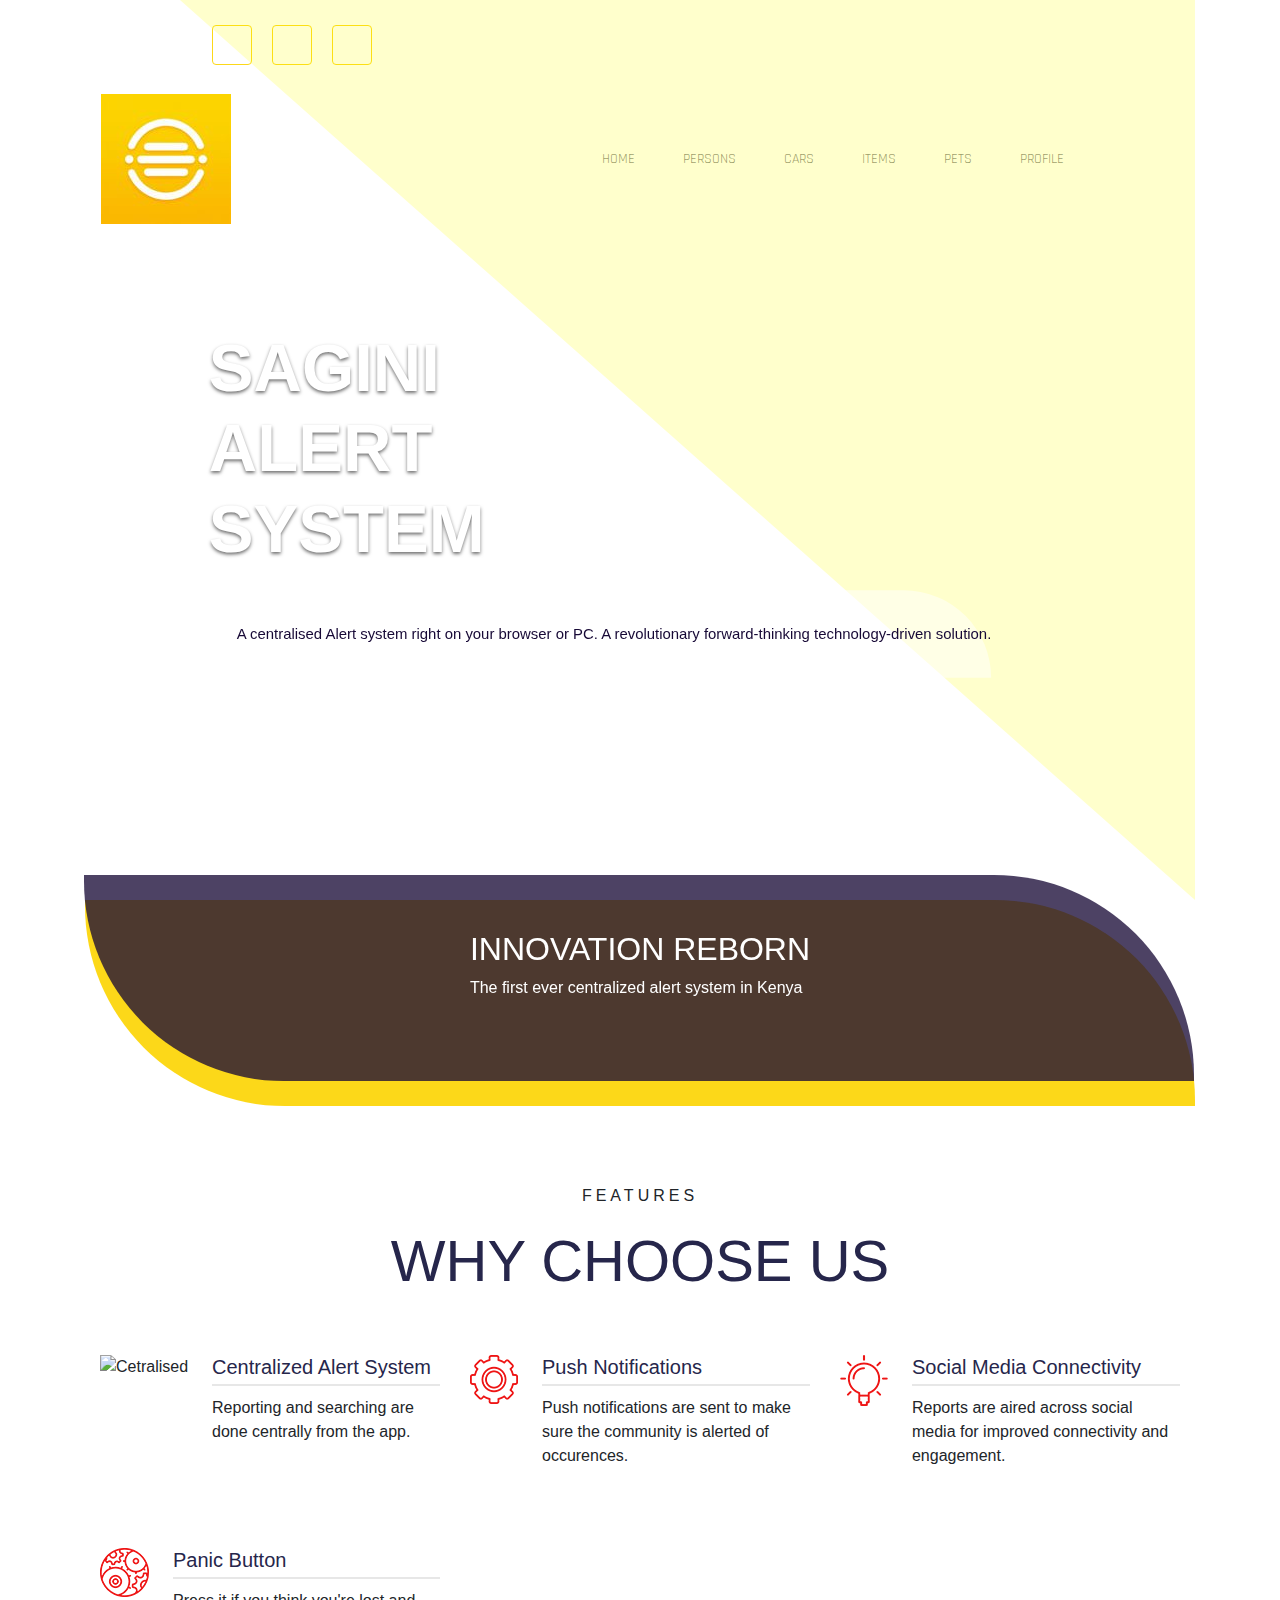
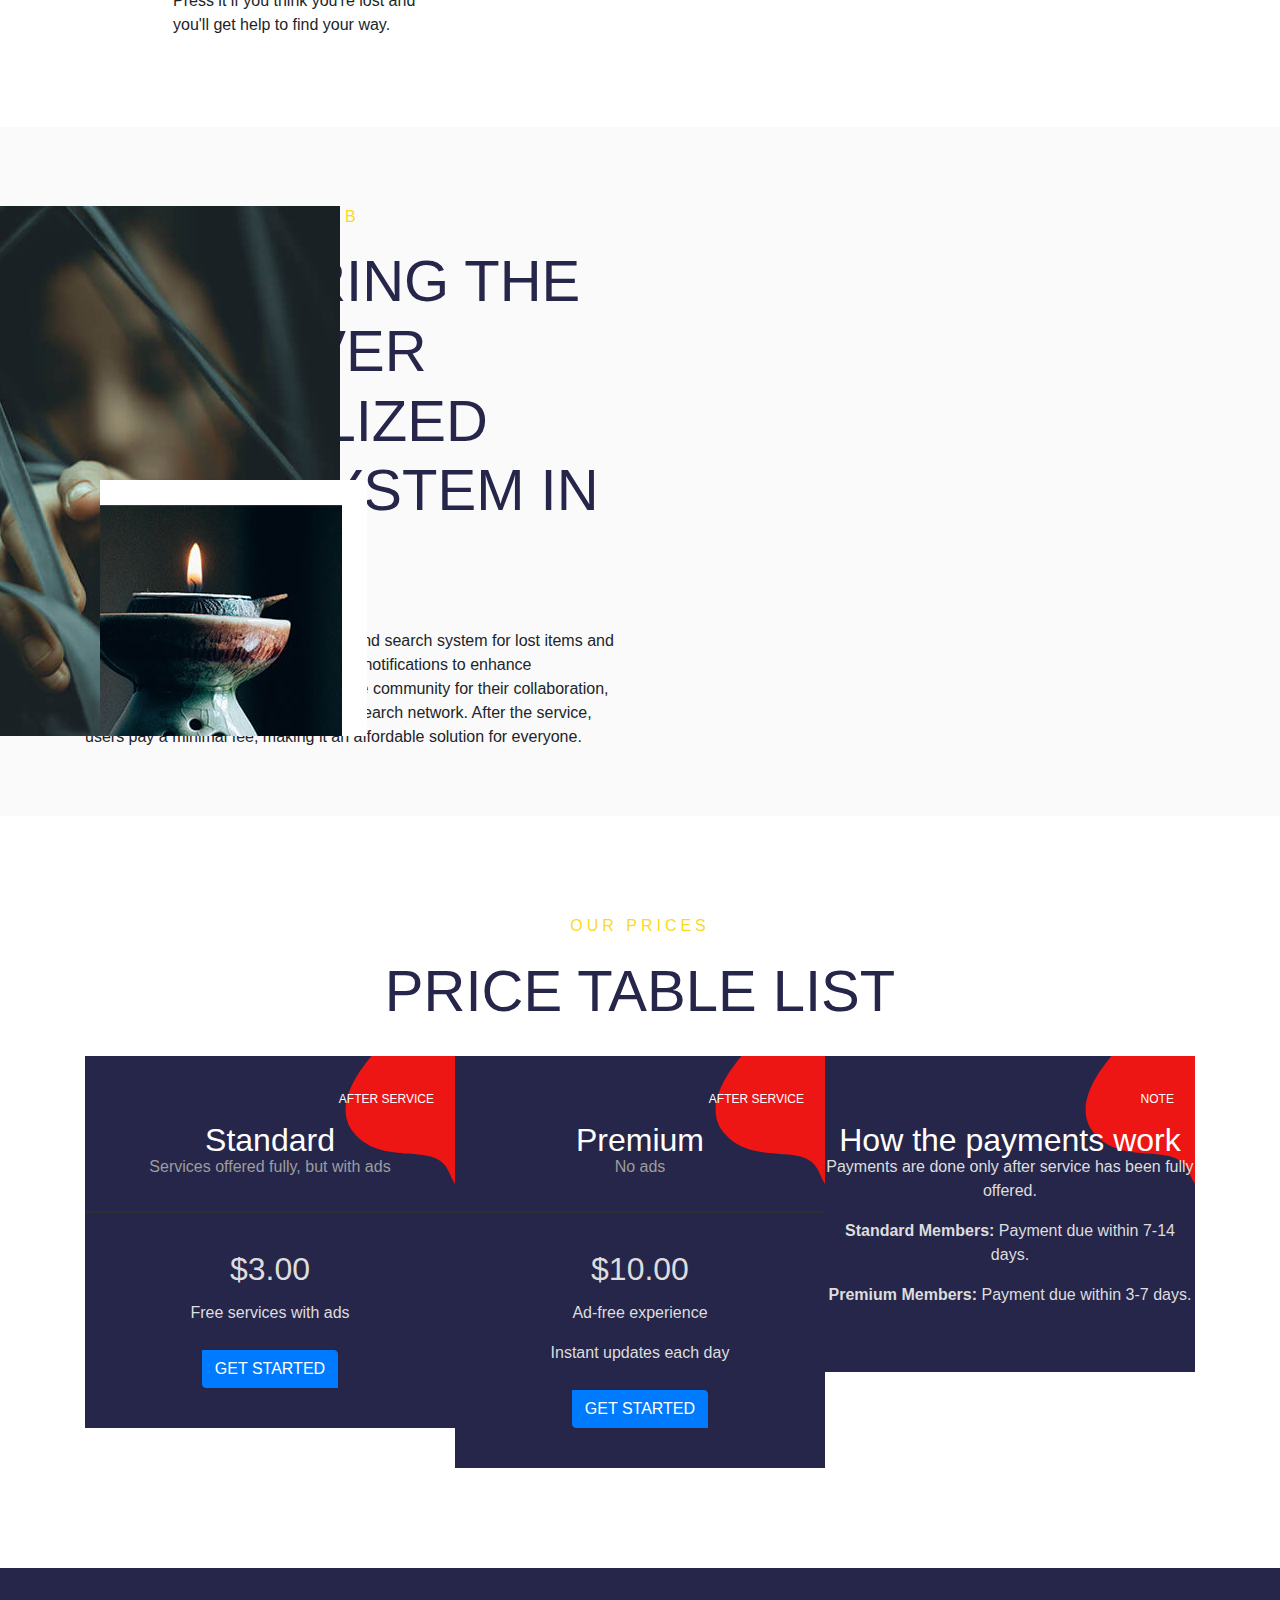
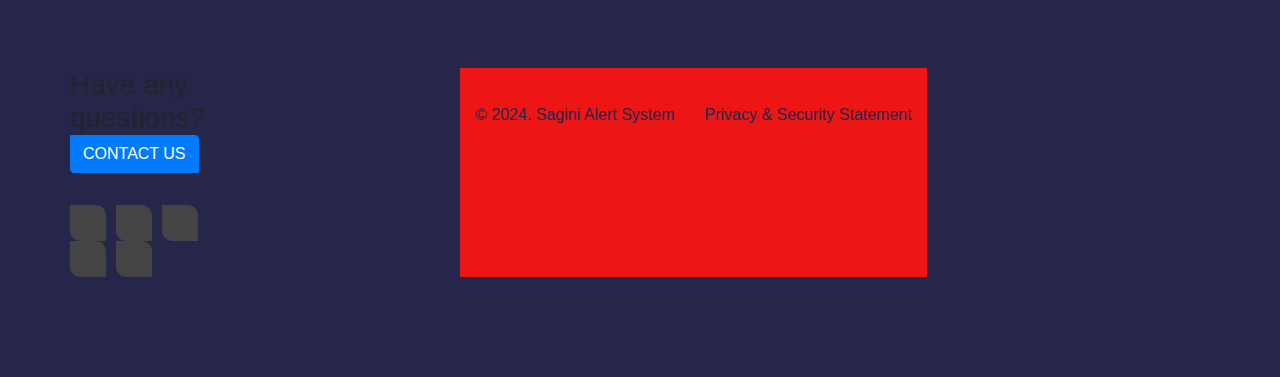
==== commit b04bdcb6: "tried correccting the search logic but still needs review, same to all the other pages' headers" ====
--- a/index.html
+++ b/index.html
@@ -27,19 +27,13 @@
 </head>
 
 <body>
-    <!-- Loader Start -->
-    <div class="css-loader">
-        <div class="loader-inner line-scale d-flex align-items-center justify-content-center"></div>
-    </div>
-    <!-- Loader End -->
+   
     <!-- Header Start -->
     <header class="position-absolute w-100">
         <div class="container">
             <div class="top-header d-none d-sm-flex justify-content-between align-items-center">
-                
                 <nav class="d-flex aic">
-                    <a href="login.html"
-                     class="login"><i class="fa fa-user" aria-hidden="true"></i>Login</a>
+                    <a href="login.html" class="login"><i class="fa fa-user" aria-hidden="true"></i>Login</a>
                     <ul class="nav social d-none d-md-flex">
                         <li><a href="https://www.facebook.com/" target="_blank"><i class="fa fa-facebook"></i></a></li>
                         <li><a href="#"><i class="fa fa-google-plus"></i></a></li>
@@ -57,6 +51,9 @@
                     <a class="login-icon d-sm-none" href="#"><i class="fa fa-user"></i></a>
                 </div>
                 <a class="search-icon d-none d-md-block" href="#"><i class="fa fa-search"></i></a>
+                <div class="collapse navbar-collapse justify-content-end" id="navbarSupportedContent">
+                    <ul class="navbar-nav">
+                        <a class="search-icon d-none d-md-block" href="#"><i class="fa fa-search"></i></a>
                 <div class="collapse navbar-collapse justify-content-end" id="navbarSupportedContent">
                     <ul class="navbar-nav">
                         <li class="nav-item"><a class="nav-link" href="index.html">Home</a></li>
@@ -66,94 +63,97 @@
                         <li class="nav-item"><a class="nav-link" href="pet.html">Pets</a></li>
                         <li class="nav-item"><a class="nav-link" href="profile.html">Profile</a></li>
                     </ul>
+                    </ul>
                     <form class="bg-white search-form" method="get" id="searchform">
                         <div class="input-group">
                             <input class="field form-control" id="s" name="s" type="text" placeholder="Search">
                             <span class="input-group-btn">
                                 <input class="submit btn btn-primary" id="searchsubmit" name="submit" type="submit"
                                     value="Search">
-                                    <script>
- // Firebase configuration
- const firebaseConfig = {
-    apiKey: "AIzaSyAMSSLJQDAzl-8S00d7wNMQ-dVSJKtgsic",
-    authDomain: "saginialert.firebaseapp.com",
-    databaseURL: "https://saginialert-default-rtdb.firebaseio.com",
-    projectId: "saginialert",
-    storageBucket: "saginialert.appspot.com",
-    messagingSenderId: "583050302650",
-    appId: "1:583050302650:web:9692156cf008b37dab5e83"
-};
-
-// Initialize Firebase
-firebase.initializeApp(firebaseConfig);
-const database = firebase.database();
-const storage = firebase.storage();
-
-
-document.getElementById('searchInput').addEventListener('input', function() {
-    const searchTerm = this.value.toLowerCase();
-    searchReports(searchTerm);
-    searchCarReports(searchTerm);
-});
-
-function searchReports(searchTerm) {
-    reportsRef.once('value', function(snapshot) {
-        const reports = snapshot.val();
-        const filteredReports = filterReports(reports, searchTerm);
-        displayReports(filteredReports, 'searchResults');
+                            </span>
+                        </div>
+                    </form>
+                </div>
+            </nav>
+        </div>
+    </header>
+
+    <div id="searchResults"></div> 
+
+    <script>
+    // Firebase configuration and initialization
+    const firebaseConfig = {
+        apiKey: "AIzaSyAMSSLJQDAzl-8S00d7wNMQ-dVSJKtgsic",
+        authDomain: "saginialert.firebaseapp.com",
+        databaseURL: "https://saginialert-default-rtdb.firebaseio.com",
+        projectId: "saginialert",
+        storageBucket: "saginialert.appspot.com",
+        messagingSenderId: "583050302650",
+        appId: "1:583050302650:web:9692156cf008b37dab5e83"
+    };
+
+    firebase.initializeApp(firebaseConfig);
+    const database = firebase.database();
+    const storage = firebase.storage();
+    const reportsRef = database.ref('reports'); 
+    const carReportsRef = database.ref('carReports');
+
+    document.getElementById('s').addEventListener('input', function() {
+        const searchTerm = this.value.toLowerCase();
+        searchReports(searchTerm);
+        searchCarReports(searchTerm);
     });
-}
-
-function searchCarReports(searchTerm) {
-    carReportsRef.once('value', function(snapshot) {
-        const carReports = snapshot.val();
-        const filteredCarReports = filterReports(carReports, searchTerm);
-        displayReports(filteredCarReports, 'searchResults');
-    });
-}
-
-function filterReports(data, searchTerm) {
-    const filtered = {};
-    for (const key in data) {
-        if (data.hasOwnProperty(key)) {
-            const item = data[key];
-            if (item.name.toLowerCase().includes(searchTerm) ||
-                (item.description && item.description.toLowerCase().includes(searchTerm)) ||
-                (item.location && item.location.toLowerCase().includes(searchTerm))) {
-                filtered[key] = item;
+
+    function searchReports(searchTerm) {
+        reportsRef.once('value', function(snapshot) {
+            const reports = snapshot.val();
+            const filteredReports = filterReports(reports, searchTerm);
+            displayReports(filteredReports, 'searchResults');
+        });
+    }
+
+    function searchCarReports(searchTerm) {
+        carReportsRef.once('value', function(snapshot) {
+            const carReports = snapshot.val();
+            const filteredCarReports = filterReports(carReports, searchTerm);
+            displayReports(filteredCarReports, 'searchResults');
+        });
+    }
+
+    function filterReports(data, searchTerm) {
+        const filtered = {};
+        for (const key in data) {
+            if (data.hasOwnProperty(key)) {
+                const item = data[key];
+                if (item.name.toLowerCase().includes(searchTerm) ||
+                    (item.description && item.description.toLowerCase().includes(searchTerm)) ||
+                    (item.location && item.location.toLowerCase().includes(searchTerm))) {
+                    filtered[key] = item;
+                }
+            }
+        }
+        return filtered;
+    }
+
+    function displayReports(data, elementId) {
+        const results = document.getElementById(elementId);
+        results.innerHTML = '';
+
+        for (const key in data) {
+            if (data.hasOwnProperty(key)) {
+                const item = data[key];
+                const resultItem = document.createElement('div');
+                resultItem.classList.add('result-item');
+                resultItem.innerHTML = `
+                    <h3>${item.name}</h3>
+                    <p><strong>Description:</strong> ${item.description}</p>
+                    <p><strong>Location:</strong> ${item.location}</p>
+                `;
+                results.appendChild(resultItem);
             }
         }
     }
-    return filtered;
-}
-
-function displayReports(data, elementId) {
-    const results = document.getElementById(elementId);
-    results.innerHTML = '';
-
-    for (const key in data) {
-        if (data.hasOwnProperty(key)) {
-            const item = data[key];
-            const resultItem = document.createElement('div');
-            resultItem.classList.add('result-item');
-            resultItem.innerHTML = `
-                <h3>${item.name}</h3>
-                <p><strong>Description:</strong> ${item.description}</p>
-                <p><strong>Location:</strong> ${item.location}</p>
-            `;
-            results.appendChild(resultItem);
-        }
-    }
-}
-</script>
-
-                            </span>
-                        </div>
-                    </form>
-                </div>
-            </nav>
-        </div>
-    </header>
+    </script>
     <!-- Header End -->
     <!-- Hero Start -->
     <section class="hero">
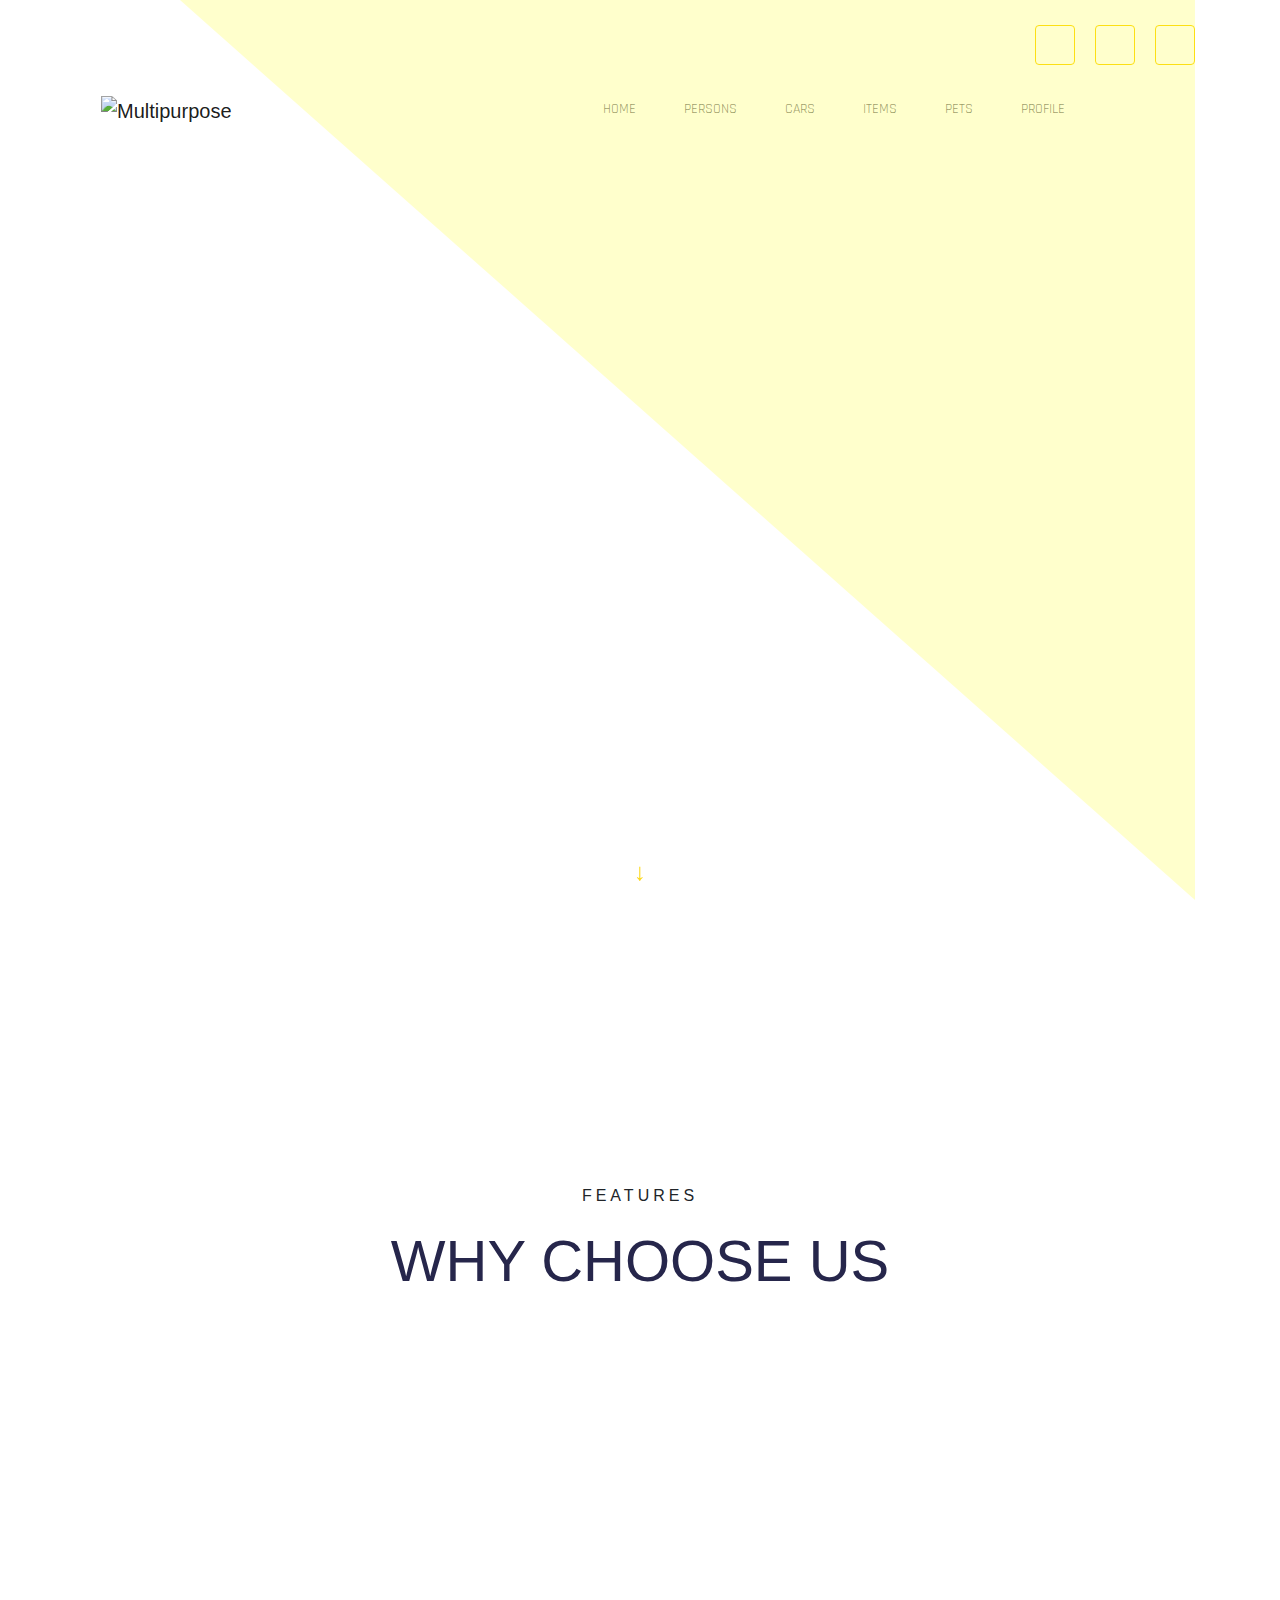
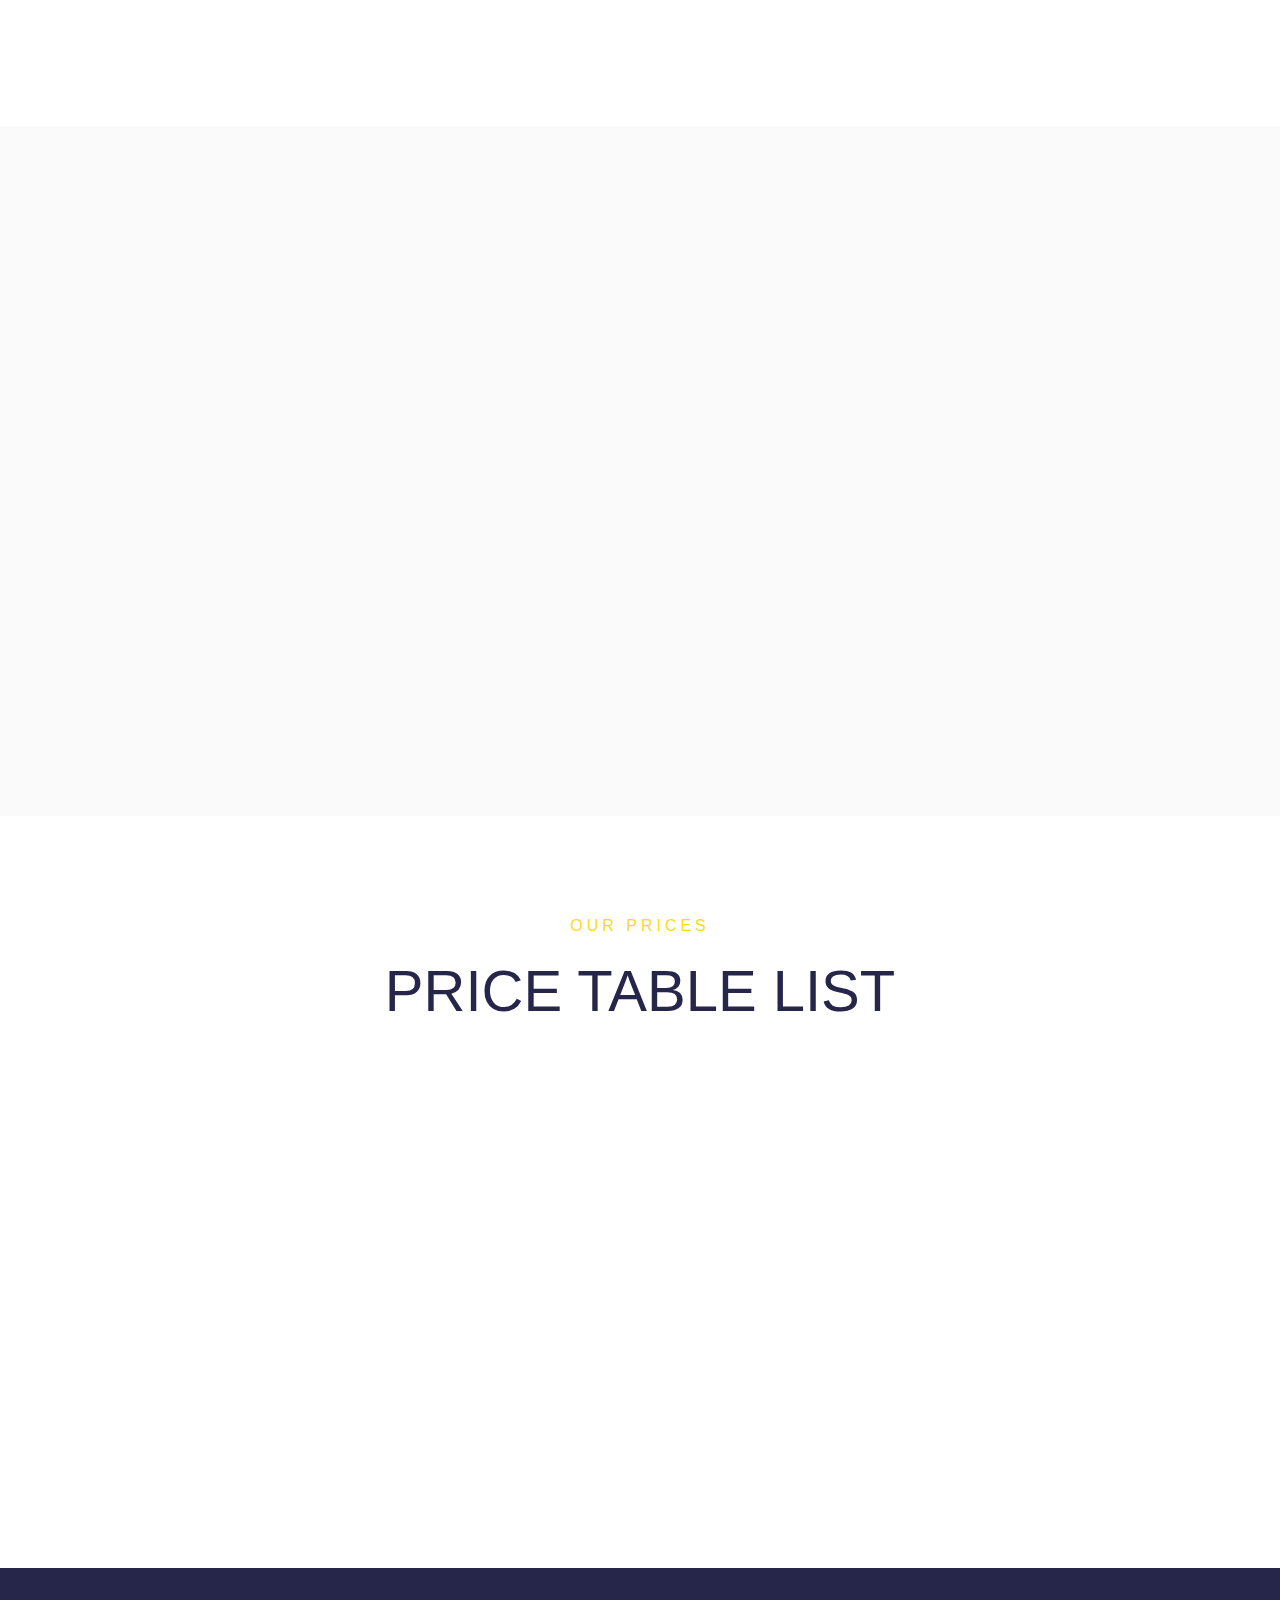
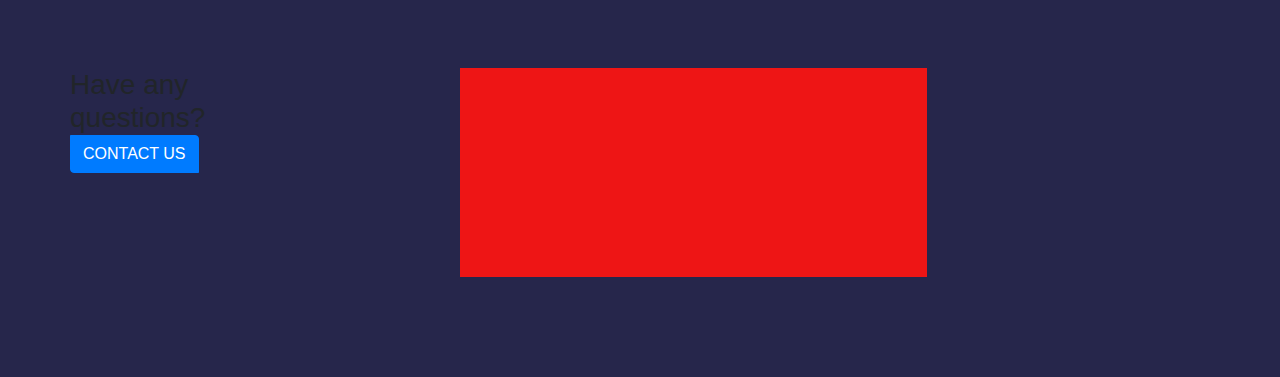
==== commit a6be031c: "Here are the changed HtMl files and also created images folder" ====
--- a/index.html
+++ b/index.html
@@ -6,7 +6,7 @@
     <meta charset="UTF-8">
     <meta name="viewport" content="width=device-width, initial-scale=1">
     <meta http-equiv="X-UA-Compatible" content="IE=edge">
-    <link rel="shortcut icon" href="logo.jpg" type="image/x-icon">
+    <link rel="shortcut icon" href="/images/logo.jpg" type="image/x-icon">
     <!-- Document title -->
     <title>SAGINI SYSTEM</title>
     <!-- Stylesheets & Fonts -->
@@ -14,46 +14,54 @@
     <link href="https://fonts.googleapis.com/css?family=Open+Sans:400,400i,700,700i%7CRajdhani:400,600,700"
         rel="stylesheet">
     <!-- Plugins Stylesheets -->
-    <link rel="stylesheet" href="loaders.css">
-    <link rel="stylesheet" href="font-awesome.css">
-    <link rel="stylesheet" href="bootstrap.css">
-    <link rel="stylesheet" href="aos.css">
-    <link rel="stylesheet" href="swiper.css">
-    <link rel="stylesheet" href="lightgallery.min.css">
+    <link rel="stylesheet" href="assets/css/loader/loaders.css">
+    <link rel="stylesheet" href="assets/css/font-awesome.css">
+    <link rel="stylesheet" href="assets/css/bootstrap.css">
+    <link rel="stylesheet" href="assets/css/aos.css">
+    <link rel="stylesheet" href="assets/css/swiper.css">
+    <link rel="stylesheet" href="assets/css/lightgallery.min.css">
     <!-- Template Stylesheet -->
-    <link rel="stylesheet" href="style.css">
+    <link rel="stylesheet" href="assets/css/style.css">
     <!-- Responsive Stylesheet -->
-    <link rel="stylesheet" href="responsive.css">
+    <link rel="stylesheet" href="assets/css/responsive.css">
 </head>
 
 <body>
-   
+    <!-- Loader Start -->
+    <div class="css-loader">
+        <div class="loader-inner line-scale d-flex align-items-center justify-content-center"></div>
+    </div>
+    <!-- Loader End -->
     <!-- Header Start -->
     <header class="position-absolute w-100">
         <div class="container">
             <div class="top-header d-none d-sm-flex justify-content-between align-items-center">
+                <div class="contact">
+                    <a href="tel:+1234567890" class="tel"><i class="fa fa-phone" aria-hidden="true"></i>+1234567890</a>
+                    <a href="mailto:info@yourmail.com"><i class="fa fa-envelope"
+                            aria-hidden="true"></i>info@yourmail.com</a>
+                </div>
                 <nav class="d-flex aic">
-                    <a href="login.html" class="login"><i class="fa fa-user" aria-hidden="true"></i>Login</a>
+                    <a href="login.html
+                    " class="login"><i class="fa fa-user" aria-hidden="true"></i>Login</a>
                     <ul class="nav social d-none d-md-flex">
-                        <li><a href="https://www.facebook.com/" target="_blank"><i class="fa fa-facebook"></i></a></li>
+                        <li><a href="https://www.facebook.com/fh5co" target="_blank"><i class="fa fa-facebook"></i></a></li>
                         <li><a href="#"><i class="fa fa-google-plus"></i></a></li>
                         <li><a href="#"><i class="fa fa-twitter"></i></a></li>
                     </ul>
                 </nav>
             </div>
             <nav class="navbar navbar-expand-md navbar-light">
-                <a class="navbar-brand" href="index.html"><img src="logo.jpg" alt="Sagini"></a>
+                <a class="navbar-brand" href="index.html"><img src="/images/logo.png" alt="Multipurpose"></a>
                 <div class="group d-flex align-items-center">
                     <button class="navbar-toggler" type="button" data-toggle="collapse"
                         data-target="#navbarSupportedContent" aria-controls="navbarSupportedContent"
                         aria-expanded="false" aria-label="Toggle navigation"><span
                             class="navbar-toggler-icon"></span></button>
                     <a class="login-icon d-sm-none" href="#"><i class="fa fa-user"></i></a>
+                    <a class="cart" href="#"><i class="fa fa-shopping-cart"></i></a>
                 </div>
                 <a class="search-icon d-none d-md-block" href="#"><i class="fa fa-search"></i></a>
-                <div class="collapse navbar-collapse justify-content-end" id="navbarSupportedContent">
-                    <ul class="navbar-nav">
-                        <a class="search-icon d-none d-md-block" href="#"><i class="fa fa-search"></i></a>
                 <div class="collapse navbar-collapse justify-content-end" id="navbarSupportedContent">
                     <ul class="navbar-nav">
                         <li class="nav-item"><a class="nav-link" href="index.html">Home</a></li>
@@ -63,7 +71,6 @@
                         <li class="nav-item"><a class="nav-link" href="pet.html">Pets</a></li>
                         <li class="nav-item"><a class="nav-link" href="profile.html">Profile</a></li>
                     </ul>
-                    </ul>
                     <form class="bg-white search-form" method="get" id="searchform">
                         <div class="input-group">
                             <input class="field form-control" id="s" name="s" type="text" placeholder="Search">
@@ -77,83 +84,6 @@
             </nav>
         </div>
     </header>
-
-    <div id="searchResults"></div> 
-
-    <script>
-    // Firebase configuration and initialization
-    const firebaseConfig = {
-        apiKey: "AIzaSyAMSSLJQDAzl-8S00d7wNMQ-dVSJKtgsic",
-        authDomain: "saginialert.firebaseapp.com",
-        databaseURL: "https://saginialert-default-rtdb.firebaseio.com",
-        projectId: "saginialert",
-        storageBucket: "saginialert.appspot.com",
-        messagingSenderId: "583050302650",
-        appId: "1:583050302650:web:9692156cf008b37dab5e83"
-    };
-
-    firebase.initializeApp(firebaseConfig);
-    const database = firebase.database();
-    const storage = firebase.storage();
-    const reportsRef = database.ref('reports'); 
-    const carReportsRef = database.ref('carReports');
-
-    document.getElementById('s').addEventListener('input', function() {
-        const searchTerm = this.value.toLowerCase();
-        searchReports(searchTerm);
-        searchCarReports(searchTerm);
-    });
-
-    function searchReports(searchTerm) {
-        reportsRef.once('value', function(snapshot) {
-            const reports = snapshot.val();
-            const filteredReports = filterReports(reports, searchTerm);
-            displayReports(filteredReports, 'searchResults');
-        });
-    }
-
-    function searchCarReports(searchTerm) {
-        carReportsRef.once('value', function(snapshot) {
-            const carReports = snapshot.val();
-            const filteredCarReports = filterReports(carReports, searchTerm);
-            displayReports(filteredCarReports, 'searchResults');
-        });
-    }
-
-    function filterReports(data, searchTerm) {
-        const filtered = {};
-        for (const key in data) {
-            if (data.hasOwnProperty(key)) {
-                const item = data[key];
-                if (item.name.toLowerCase().includes(searchTerm) ||
-                    (item.description && item.description.toLowerCase().includes(searchTerm)) ||
-                    (item.location && item.location.toLowerCase().includes(searchTerm))) {
-                    filtered[key] = item;
-                }
-            }
-        }
-        return filtered;
-    }
-
-    function displayReports(data, elementId) {
-        const results = document.getElementById(elementId);
-        results.innerHTML = '';
-
-        for (const key in data) {
-            if (data.hasOwnProperty(key)) {
-                const item = data[key];
-                const resultItem = document.createElement('div');
-                resultItem.classList.add('result-item');
-                resultItem.innerHTML = `
-                    <h3>${item.name}</h3>
-                    <p><strong>Description:</strong> ${item.description}</p>
-                    <p><strong>Location:</strong> ${item.location}</p>
-                `;
-                results.appendChild(resultItem);
-            }
-        }
-    }
-    </script>
     <!-- Header End -->
     <!-- Hero Start -->
     <section class="hero">
@@ -215,7 +145,7 @@
                 <div class="row">
                     <div class="col-sm-6 col-lg-4">
                         <div class="media" data-aos="fade-up" data-aos-delay="200" data-aos-duration="400">
-                            <img class="mr-4" src="assets/images/service1.png" alt="Cetralised">
+                            <img class="mr-4" src="/images/service1.png" alt="Cetralised">
                             <div class="media-body">
                                 <h5>Centralized Alert System</h5>
                                Reporting and searching are done centrally from the app.
@@ -224,7 +154,7 @@
                     </div>
                     <div class="col-sm-6 col-lg-4">
                         <div class="media" data-aos="fade-up" data-aos-delay="400" data-aos-duration="600">
-                            <img class="mr-4" src="service2.png" alt="Notifications">
+                            <img class="mr-4" src="/images/service2.png" alt="Notifications">
                             <div class="media-body">
                                 <h5>Push Notifications</h5>
                                 Push notifications are sent to make sure the community is alerted of occurences.
@@ -233,7 +163,7 @@
                     </div>
                     <div class="col-sm-6 col-lg-4">
                         <div class="media" data-aos="fade-up" data-aos-delay="600" data-aos-duration="800">
-                            <img class="mr-4" src="service3.png" alt="Connectivity">
+                            <img class="mr-4" src="/images/service3.png" alt="Connectivity">
                             <div class="media-body">
                                 <h5>Social Media Connectivity</h5>
                                 Reports are aired across social media for improved connectivity and engagement.
@@ -242,7 +172,7 @@
                     </div>
                     <div class="col-sm-6 col-lg-4">
                         <div class="media" data-aos="fade-up" data-aos-delay="600" data-aos-duration="800">
-                            <img class="mr-4" src="service5.png" alt="Connectivity">
+                            <img class="mr-4" src="/images/service5.png" alt="Connectivity">
                             <div class="media-body">
                                 <h5>Panic Button</h5>
                                 Press it if you think you're lost and you'll get help to find your way.
@@ -271,8 +201,8 @@
                     
                 <div class="col-md-6" data-aos="fade-left" data-aos-delay="400" data-aos-duration="800">
                     <div class="featured-img">
-                        <img class="featured-big" src="featured-img1.jpg" alt="Featured 1">
-                        <img class="featured-small" src="featured-img2.jpg" alt="Featured 2">
+                        <img class="featured-big" src="/images/featured-img1.jpg" alt="Featured 1">
+                        <img class="featured-small" src="/images/featured-img2.jpg" alt="Featured 2">
                     </div>
                 </div>
             </div>
@@ -380,20 +310,96 @@
                     </div>
             </div>
         </div>
-        
+        <div class="scroll-indicator">
+            ↓
+        </div>
         <!-- Foot Note End -->
     </footer>
     <!-- Footer Endt -->
+    <script>
+        // Firebase configuration
+        const firebaseConfig = {
+           apiKey: "AIzaSyAMSSLJQDAzl-8S00d7wNMQ-dVSJKtgsic",
+           authDomain: "saginialert.firebaseapp.com",
+           databaseURL: "https://saginialert-default-rtdb.firebaseio.com",
+           projectId: "saginialert",
+           storageBucket: "saginialert.appspot.com",
+           messagingSenderId: "583050302650",
+           appId: "1:583050302650:web:9692156cf008b37dab5e83"
+       };
+       
+       // Initialize Firebase
+       firebase.initializeApp(firebaseConfig);
+       const database = firebase.database();
+       const storage = firebase.storage();
+       
+       
+       document.getElementById('searchInput').addEventListener('input', function() {
+           const searchTerm = this.value.toLowerCase();
+           searchReports(searchTerm);
+           searchCarReports(searchTerm);
+       });
+       
+       function searchReports(searchTerm) {
+           reportsRef.once('value', function(snapshot) {
+               const reports = snapshot.val();
+               const filteredReports = filterReports(reports, searchTerm);
+               displayReports(filteredReports, 'searchResults');
+           });
+       }
+       
+       function searchCarReports(searchTerm) {
+           carReportsRef.once('value', function(snapshot) {
+               const carReports = snapshot.val();
+               const filteredCarReports = filterReports(carReports, searchTerm);
+               displayReports(filteredCarReports, 'searchResults');
+           });
+       }
+       
+       function filterReports(data, searchTerm) {
+           const filtered = {};
+           for (const key in data) {
+               if (data.hasOwnProperty(key)) {
+                   const item = data[key];
+                   if (item.name.toLowerCase().includes(searchTerm) ||
+                       (item.description && item.description.toLowerCase().includes(searchTerm)) ||
+                       (item.location && item.location.toLowerCase().includes(searchTerm))) {
+                       filtered[key] = item;
+                   }
+               }
+           }
+           return filtered;
+       }
+       
+       function displayReports(data, elementId) {
+           const results = document.getElementById(elementId);
+           results.innerHTML = '';
+       
+           for (const key in data) {
+               if (data.hasOwnProperty(key)) {
+                   const item = data[key];
+                   const resultItem = document.createElement('div');
+                   resultItem.classList.add('result-item');
+                   resultItem.innerHTML = `
+                       <h3>${item.name}</h3>
+                       <p><strong>Description:</strong> ${item.description}</p>
+                       <p><strong>Location:</strong> ${item.location}</p>
+                   `;
+                   results.appendChild(resultItem);
+               }
+           }
+       }
+       </script>
     <!--jQuery-->
-    <script src="jquery-3.3.1.js"></script>
+    <script src="asset/js/jquery-3.3.1.js"></script>
     <!--Plugins-->
-    <script src="bootstrap.bundle.js"></script>
-    <script src="loaders.css.js"></script>
-    <script src="aos.js"></script>
-    <script src="swiper.min.js"></script>
-    <script src="lightgallery-all.min.js"></script>
-    <!--Main Script-->
-    <script src="main.js"></script>
+    <script src="asset/js/bootstrap.bundle.js"></script>
+    <script src="asset/js/loaders.css.js"></script>
+    <script src="asset/js/aos.js"></script>
+    <script src="asset/js/swiper.min.js"></script>
+    <script src="asset/js/lightgallery-all.min.js"></script>
+    <!--Template Script-->
+    <script src="asset/js/main.js"></script>
    
 </body>
 
--- a/assets/css/lightgallery.min.css
+++ b/assets/css/lightgallery.min.css
@@ -0,0 +1 @@
+.lg-sub-html,.lg-toolbar{background-color:rgba(0,0,0,.45)}@font-face{font-family:lg;src:url(../fonts/lg.eot?n1z373);src:url(../fonts/lg.eot?#iefixn1z373) format("embedded-opentype"),url(../fonts/lg.woff?n1z373) format("woff"),url(../fonts/lg.ttf?n1z373) format("truetype"),url(../fonts/lg.svg?n1z373#lg) format("svg");font-weight:400;font-style:normal}.lg-icon{font-family:lg;speak:none;font-style:normal;font-weight:400;font-variant:normal;text-transform:none;line-height:1;-webkit-font-smoothing:antialiased;-moz-osx-font-smoothing:grayscale}.lg-actions .lg-next,.lg-actions .lg-prev{background-color:rgba(0,0,0,.45);border-radius:2px;color:#999;cursor:pointer;display:block;font-size:22px;margin-top:-10px;padding:8px 10px 9px;position:absolute;top:50%;z-index:1080;border:none;outline:0}.lg-actions .lg-next.disabled,.lg-actions .lg-prev.disabled{pointer-events:none;opacity:.5}.lg-actions .lg-next:hover,.lg-actions .lg-prev:hover{color:#FFF}.lg-actions .lg-next{right:20px}.lg-actions .lg-next:before{content:"\e095"}.lg-actions .lg-prev{left:20px}.lg-actions .lg-prev:after{content:"\e094"}@-webkit-keyframes lg-right-end{0%,100%{left:0}50%{left:-30px}}@-moz-keyframes lg-right-end{0%,100%{left:0}50%{left:-30px}}@-ms-keyframes lg-right-end{0%,100%{left:0}50%{left:-30px}}@keyframes lg-right-end{0%,100%{left:0}50%{left:-30px}}@-webkit-keyframes lg-left-end{0%,100%{left:0}50%{left:30px}}@-moz-keyframes lg-left-end{0%,100%{left:0}50%{left:30px}}@-ms-keyframes lg-left-end{0%,100%{left:0}50%{left:30px}}@keyframes lg-left-end{0%,100%{left:0}50%{left:30px}}.lg-outer.lg-right-end .lg-object{-webkit-animation:lg-right-end .3s;-o-animation:lg-right-end .3s;animation:lg-right-end .3s;position:relative}.lg-outer.lg-left-end .lg-object{-webkit-animation:lg-left-end .3s;-o-animation:lg-left-end .3s;animation:lg-left-end .3s;position:relative}.lg-toolbar{z-index:1082;left:0;position:absolute;top:0;width:100%}.lg-toolbar .lg-icon{color:#999;cursor:pointer;float:right;font-size:24px;height:47px;line-height:27px;padding:10px 0;text-align:center;width:50px;text-decoration:none!important;outline:0;-webkit-transition:color .2s linear;-o-transition:color .2s linear;transition:color .2s linear}.lg-toolbar .lg-icon:hover{color:#FFF}.lg-toolbar .lg-close:after{content:"\e070"}.lg-toolbar .lg-download:after{content:"\e0f2"}.lg-sub-html{bottom:0;color:#EEE;font-size:16px;left:0;padding:10px 40px;position:fixed;right:0;text-align:center;z-index:1080}.lg-sub-html h4{margin:0;font-size:13px;font-weight:700}.lg-sub-html p{font-size:12px;margin:5px 0 0}#lg-counter{color:#999;display:inline-block;font-size:16px;padding-left:20px;padding-top:12px;vertical-align:middle}.lg-next,.lg-prev,.lg-toolbar{opacity:1;-webkit-transition:-webkit-transform .35s cubic-bezier(0,0,.25,1) 0s,opacity .35s cubic-bezier(0,0,.25,1) 0s,color .2s linear;-moz-transition:-moz-transform .35s cubic-bezier(0,0,.25,1) 0s,opacity .35s cubic-bezier(0,0,.25,1) 0s,color .2s linear;-o-transition:-o-transform .35s cubic-bezier(0,0,.25,1) 0s,opacity .35s cubic-bezier(0,0,.25,1) 0s,color .2s linear;transition:transform .35s cubic-bezier(0,0,.25,1) 0s,opacity .35s cubic-bezier(0,0,.25,1) 0s,color .2s linear}.lg-hide-items .lg-prev{opacity:0;-webkit-transform:translate3d(-10px,0,0);transform:translate3d(-10px,0,0)}.lg-hide-items .lg-next{opacity:0;-webkit-transform:translate3d(10px,0,0);transform:translate3d(10px,0,0)}.lg-hide-items .lg-toolbar{opacity:0;-webkit-transform:translate3d(0,-10px,0);transform:translate3d(0,-10px,0)}body:not(.lg-from-hash) .lg-outer.lg-start-zoom .lg-object{-webkit-transform:scale3d(.5,.5,.5);transform:scale3d(.5,.5,.5);opacity:0;-webkit-transition:-webkit-transform 250ms cubic-bezier(0,0,.25,1) 0s,opacity 250ms cubic-bezier(0,0,.25,1)!important;-moz-transition:-moz-transform 250ms cubic-bezier(0,0,.25,1) 0s,opacity 250ms cubic-bezier(0,0,.25,1)!important;-o-transition:-o-transform 250ms cubic-bezier(0,0,.25,1) 0s,opacity 250ms cubic-bezier(0,0,.25,1)!important;transition:transform 250ms cubic-bezier(0,0,.25,1) 0s,opacity 250ms cubic-bezier(0,0,.25,1)!important;-webkit-transform-origin:50% 50%;-moz-transform-origin:50% 50%;-ms-transform-origin:50% 50%;transform-origin:50% 50%}body:not(.lg-from-hash) .lg-outer.lg-start-zoom .lg-item.lg-complete .lg-object{-webkit-transform:scale3d(1,1,1);transform:scale3d(1,1,1);opacity:1}.lg-outer .lg-thumb-outer{background-color:#0D0A0A;bottom:0;position:absolute;width:100%;z-index:1080;max-height:350px;-webkit-transform:translate3d(0,100%,0);transform:translate3d(0,100%,0);-webkit-transition:-webkit-transform .25s cubic-bezier(0,0,.25,1) 0s;-moz-transition:-moz-transform .25s cubic-bezier(0,0,.25,1) 0s;-o-transition:-o-transform .25s cubic-bezier(0,0,.25,1) 0s;transition:transform .25s cubic-bezier(0,0,.25,1) 0s}.lg-outer .lg-thumb-outer.lg-grab .lg-thumb-item{cursor:-webkit-grab;cursor:-moz-grab;cursor:-o-grab;cursor:-ms-grab;cursor:grab}.lg-outer .lg-thumb-outer.lg-grabbing .lg-thumb-item{cursor:move;cursor:-webkit-grabbing;cursor:-moz-grabbing;cursor:-o-grabbing;cursor:-ms-grabbing;cursor:grabbing}.lg-outer .lg-thumb-outer.lg-dragging .lg-thumb{-webkit-transition-duration:0s!important;transition-duration:0s!important}.lg-outer.lg-thumb-open .lg-thumb-outer{-webkit-transform:translate3d(0,0,0);transform:translate3d(0,0,0)}.lg-outer .lg-thumb{padding:10px 0;height:100%;margin-bottom:-5px}.lg-outer .lg-thumb-item{cursor:pointer;float:left;overflow:hidden;height:100%;border:2px solid #FFF;border-radius:4px;margin-bottom:5px}@media (min-width:1025px){.lg-outer .lg-thumb-item{-webkit-transition:border-color .25s ease;-o-transition:border-color .25s ease;transition:border-color .25s ease}}.lg-outer .lg-thumb-item.active,.lg-outer .lg-thumb-item:hover{border-color:#a90707}.lg-outer .lg-thumb-item img{width:100%;height:100%;object-fit:cover}.lg-outer.lg-has-thumb .lg-item{padding-bottom:120px}.lg-outer.lg-can-toggle .lg-item{padding-bottom:0}.lg-outer.lg-pull-caption-up .lg-sub-html{-webkit-transition:bottom .25s ease;-o-transition:bottom .25s ease;transition:bottom .25s ease}.lg-outer.lg-pull-caption-up.lg-thumb-open .lg-sub-html{bottom:100px}.lg-outer .lg-toogle-thumb{background-color:#0D0A0A;border-radius:2px 2px 0 0;color:#999;cursor:pointer;font-size:24px;height:39px;line-height:27px;padding:5px 0;position:absolute;right:20px;text-align:center;top:-39px;width:50px}.lg-outer .lg-toogle-thumb:hover,.lg-outer.lg-dropdown-active #lg-share{color:#FFF}.lg-outer .lg-toogle-thumb:after{content:"\e1ff"}.lg-outer .lg-video-cont{display:inline-block;vertical-align:middle;max-width:1140px;max-height:100%;width:100%;padding:0 5px}.lg-outer .lg-video{width:100%;height:0;padding-bottom:56.25%;overflow:hidden;position:relative}.lg-outer .lg-video .lg-object{display:inline-block;position:absolute;top:0;left:0;width:100%!important;height:100%!important}.lg-outer .lg-video .lg-video-play{width:84px;height:59px;position:absolute;left:50%;top:50%;margin-left:-42px;margin-top:-30px;z-index:1080;cursor:pointer}.lg-outer .lg-has-iframe .lg-video{-webkit-overflow-scrolling:touch;overflow:auto}.lg-outer .lg-has-vimeo .lg-video-play{background:url(../img/vimeo-play.png) no-repeat}.lg-outer .lg-has-vimeo:hover .lg-video-play{background:url(../img/vimeo-play.png) 0 -58px no-repeat}.lg-outer .lg-has-html5 .lg-video-play{background:url(../img/video-play.png) no-repeat;height:64px;margin-left:-32px;margin-top:-32px;width:64px;opacity:.8}.lg-outer .lg-has-html5:hover .lg-video-play{opacity:1}.lg-outer .lg-has-youtube .lg-video-play{background:url(../img/youtube-play.png) no-repeat}.lg-outer .lg-has-youtube:hover .lg-video-play{background:url(../img/youtube-play.png) 0 -60px no-repeat}.lg-outer .lg-video-object{width:100%!important;height:100%!important;position:absolute;top:0;left:0}.lg-outer .lg-has-video .lg-video-object{visibility:hidden}.lg-outer .lg-has-video.lg-video-playing .lg-object,.lg-outer .lg-has-video.lg-video-playing .lg-video-play{display:none}.lg-outer .lg-has-video.lg-video-playing .lg-video-object{visibility:visible}.lg-progress-bar{background-color:#333;height:5px;left:0;position:absolute;top:0;width:100%;z-index:1083;opacity:0;-webkit-transition:opacity 80ms ease 0s;-moz-transition:opacity 80ms ease 0s;-o-transition:opacity 80ms ease 0s;transition:opacity 80ms ease 0s}.lg-progress-bar .lg-progress{background-color:#a90707;height:5px;width:0}.lg-progress-bar.lg-start .lg-progress{width:100%}.lg-show-autoplay .lg-progress-bar{opacity:1}.lg-autoplay-button:after{content:"\e01d"}.lg-show-autoplay .lg-autoplay-button:after{content:"\e01a"}.lg-outer.lg-css3.lg-zoom-dragging .lg-item.lg-complete.lg-zoomable .lg-image,.lg-outer.lg-css3.lg-zoom-dragging .lg-item.lg-complete.lg-zoomable .lg-img-wrap{-webkit-transition-duration:0s;transition-duration:0s}.lg-outer.lg-use-transition-for-zoom .lg-item.lg-complete.lg-zoomable .lg-img-wrap{-webkit-transition:-webkit-transform .3s cubic-bezier(0,0,.25,1) 0s;-moz-transition:-moz-transform .3s cubic-bezier(0,0,.25,1) 0s;-o-transition:-o-transform .3s cubic-bezier(0,0,.25,1) 0s;transition:transform .3s cubic-bezier(0,0,.25,1) 0s}.lg-outer.lg-use-left-for-zoom .lg-item.lg-complete.lg-zoomable .lg-img-wrap{-webkit-transition:left .3s cubic-bezier(0,0,.25,1) 0s,top .3s cubic-bezier(0,0,.25,1) 0s;-moz-transition:left .3s cubic-bezier(0,0,.25,1) 0s,top .3s cubic-bezier(0,0,.25,1) 0s;-o-transition:left .3s cubic-bezier(0,0,.25,1) 0s,top .3s cubic-bezier(0,0,.25,1) 0s;transition:left .3s cubic-bezier(0,0,.25,1) 0s,top .3s cubic-bezier(0,0,.25,1) 0s}.lg-outer .lg-item.lg-complete.lg-zoomable .lg-img-wrap{-webkit-transform:translate3d(0,0,0);transform:translate3d(0,0,0);-webkit-backface-visibility:hidden;-moz-backface-visibility:hidden;backface-visibility:hidden}.lg-outer .lg-item.lg-complete.lg-zoomable .lg-image{-webkit-transform:scale3d(1,1,1);transform:scale3d(1,1,1);-webkit-transition:-webkit-transform .3s cubic-bezier(0,0,.25,1) 0s,opacity .15s!important;-moz-transition:-moz-transform .3s cubic-bezier(0,0,.25,1) 0s,opacity .15s!important;-o-transition:-o-transform .3s cubic-bezier(0,0,.25,1) 0s,opacity .15s!important;transition:transform .3s cubic-bezier(0,0,.25,1) 0s,opacity .15s!important;-webkit-transform-origin:0 0;-moz-transform-origin:0 0;-ms-transform-origin:0 0;transform-origin:0 0;-webkit-backface-visibility:hidden;-moz-backface-visibility:hidden;backface-visibility:hidden}#lg-zoom-in:after{content:"\e311"}#lg-actual-size{font-size:20px}#lg-actual-size:after{content:"\e033"}#lg-zoom-out{opacity:.5;pointer-events:none}#lg-zoom-out:after{content:"\e312"}.lg-zoomed #lg-zoom-out{opacity:1;pointer-events:auto}.lg-outer .lg-pager-outer{bottom:60px;left:0;position:absolute;right:0;text-align:center;z-index:1080;height:10px}.lg-outer .lg-pager-outer.lg-pager-hover .lg-pager-cont{overflow:visible}.lg-outer .lg-pager-cont{cursor:pointer;display:inline-block;overflow:hidden;position:relative;vertical-align:top;margin:0 5px}.lg-outer .lg-pager-cont:hover .lg-pager-thumb-cont{opacity:1;-webkit-transform:translate3d(0,0,0);transform:translate3d(0,0,0)}.lg-outer .lg-pager-cont.lg-pager-active .lg-pager{box-shadow:0 0 0 2px #fff inset}.lg-outer .lg-pager-thumb-cont{background-color:#fff;color:#FFF;bottom:100%;height:83px;left:0;margin-bottom:20px;margin-left:-60px;opacity:0;padding:5px;position:absolute;width:120px;border-radius:3px;-webkit-transition:opacity .15s ease 0s,-webkit-transform .15s ease 0s;-moz-transition:opacity .15s ease 0s,-moz-transform .15s ease 0s;-o-transition:opacity .15s ease 0s,-o-transform .15s ease 0s;transition:opacity .15s ease 0s,transform .15s ease 0s;-webkit-transform:translate3d(0,5px,0);transform:translate3d(0,5px,0)}.lg-outer .lg-pager-thumb-cont img{width:100%;height:100%}.lg-outer .lg-pager{background-color:rgba(255,255,255,.5);border-radius:50%;box-shadow:0 0 0 8px rgba(255,255,255,.7) inset;display:block;height:12px;-webkit-transition:box-shadow .3s ease 0s;-o-transition:box-shadow .3s ease 0s;transition:box-shadow .3s ease 0s;width:12px}.lg-outer .lg-pager:focus,.lg-outer .lg-pager:hover{box-shadow:0 0 0 8px #fff inset}.lg-outer .lg-caret{border-left:10px solid transparent;border-right:10px solid transparent;border-top:10px dashed;bottom:-10px;display:inline-block;height:0;left:50%;margin-left:-5px;position:absolute;vertical-align:middle;width:0}.lg-fullscreen:after{content:"\e20c"}.lg-fullscreen-on .lg-fullscreen:after{content:"\e20d"}.lg-outer #lg-dropdown-overlay{background-color:rgba(0,0,0,.25);bottom:0;cursor:default;left:0;position:fixed;right:0;top:0;z-index:1081;opacity:0;visibility:hidden;-webkit-transition:visibility 0s linear .18s,opacity .18s linear 0s;-o-transition:visibility 0s linear .18s,opacity .18s linear 0s;transition:visibility 0s linear .18s,opacity .18s linear 0s}.lg-outer.lg-dropdown-active #lg-dropdown-overlay,.lg-outer.lg-dropdown-active .lg-dropdown{-webkit-transition-delay:0s;transition-delay:0s;-moz-transform:translate3d(0,0,0);-o-transform:translate3d(0,0,0);-ms-transform:translate3d(0,0,0);-webkit-transform:translate3d(0,0,0);transform:translate3d(0,0,0);opacity:1;visibility:visible}.lg-outer .lg-dropdown{background-color:#fff;border-radius:2px;font-size:14px;list-style-type:none;margin:0;padding:10px 0;position:absolute;right:0;text-align:left;top:50px;opacity:0;visibility:hidden;-moz-transform:translate3d(0,5px,0);-o-transform:translate3d(0,5px,0);-ms-transform:translate3d(0,5px,0);-webkit-transform:translate3d(0,5px,0);transform:translate3d(0,5px,0);-webkit-transition:-webkit-transform .18s linear 0s,visibility 0s linear .5s,opacity .18s linear 0s;-moz-transition:-moz-transform .18s linear 0s,visibility 0s linear .5s,opacity .18s linear 0s;-o-transition:-o-transform .18s linear 0s,visibility 0s linear .5s,opacity .18s linear 0s;transition:transform .18s linear 0s,visibility 0s linear .5s,opacity .18s linear 0s}.lg-outer .lg-dropdown:after{content:"";display:block;height:0;width:0;position:absolute;border:8px solid transparent;border-bottom-color:#FFF;right:16px;top:-16px}.lg-outer .lg-dropdown>li:last-child{margin-bottom:0}.lg-outer .lg-dropdown>li:hover .lg-icon,.lg-outer .lg-dropdown>li:hover a{color:#333}.lg-outer .lg-dropdown a{color:#333;display:block;white-space:pre;padding:4px 12px;font-family:"Open Sans","Helvetica Neue",Helvetica,Arial,sans-serif;font-size:12px}.lg-outer .lg-dropdown a:hover{background-color:rgba(0,0,0,.07)}.lg-outer .lg-dropdown .lg-dropdown-text{display:inline-block;line-height:1;margin-top:-3px;vertical-align:middle}.lg-outer .lg-dropdown .lg-icon{color:#333;display:inline-block;float:none;font-size:20px;height:auto;line-height:1;margin-right:8px;padding:0;vertical-align:middle;width:auto}.lg-outer,.lg-outer .lg,.lg-outer .lg-inner{width:100%;height:100%}.lg-outer #lg-share{position:relative}.lg-outer #lg-share:after{content:"\e80d"}.lg-outer #lg-share-facebook .lg-icon{color:#3b5998}.lg-outer #lg-share-facebook .lg-icon:after{content:"\e901"}.lg-outer #lg-share-twitter .lg-icon{color:#00aced}.lg-outer #lg-share-twitter .lg-icon:after{content:"\e904"}.lg-outer #lg-share-googleplus .lg-icon{color:#dd4b39}.lg-outer #lg-share-googleplus .lg-icon:after{content:"\e902"}.lg-outer #lg-share-pinterest .lg-icon{color:#cb2027}.lg-outer #lg-share-pinterest .lg-icon:after{content:"\e903"}.lg-group:after{content:"";display:table;clear:both}.lg-outer{position:fixed;top:0;left:0;z-index:1050;text-align:left;opacity:0;-webkit-transition:opacity .15s ease 0s;-o-transition:opacity .15s ease 0s;transition:opacity .15s ease 0s}.lg-outer *{-webkit-box-sizing:border-box;-moz-box-sizing:border-box;box-sizing:border-box}.lg-outer.lg-visible{opacity:1}.lg-outer.lg-css3 .lg-item.lg-current,.lg-outer.lg-css3 .lg-item.lg-next-slide,.lg-outer.lg-css3 .lg-item.lg-prev-slide{-webkit-transition-duration:inherit!important;transition-duration:inherit!important;-webkit-transition-timing-function:inherit!important;transition-timing-function:inherit!important}.lg-outer.lg-css3.lg-dragging .lg-item.lg-current,.lg-outer.lg-css3.lg-dragging .lg-item.lg-next-slide,.lg-outer.lg-css3.lg-dragging .lg-item.lg-prev-slide{-webkit-transition-duration:0s!important;transition-duration:0s!important;opacity:1}.lg-outer.lg-grab img.lg-object{cursor:-webkit-grab;cursor:-moz-grab;cursor:-o-grab;cursor:-ms-grab;cursor:grab}.lg-outer.lg-grabbing img.lg-object{cursor:move;cursor:-webkit-grabbing;cursor:-moz-grabbing;cursor:-o-grabbing;cursor:-ms-grabbing;cursor:grabbing}.lg-outer .lg{position:relative;overflow:hidden;margin-left:auto;margin-right:auto;max-width:100%;max-height:100%}.lg-outer .lg-inner{position:absolute;left:0;top:0;white-space:nowrap}.lg-outer .lg-item{background:url(../img/loading.gif) center center no-repeat;display:none!important}.lg-outer.lg-css .lg-current,.lg-outer.lg-css3 .lg-current,.lg-outer.lg-css3 .lg-next-slide,.lg-outer.lg-css3 .lg-prev-slide{display:inline-block!important}.lg-outer .lg-img-wrap,.lg-outer .lg-item{display:inline-block;text-align:center;position:absolute;width:100%;height:100%}.lg-outer .lg-img-wrap:before,.lg-outer .lg-item:before{content:"";display:inline-block;height:50%;width:1px;margin-right:-1px}.lg-outer .lg-img-wrap{position:absolute;padding:0 5px;left:0;right:0;top:0;bottom:0}.lg-outer .lg-item.lg-complete{background-image:none}.lg-outer .lg-item.lg-current{z-index:1060}.lg-outer .lg-image{display:inline-block;vertical-align:middle;max-width:100%;max-height:100%;width:auto!important;height:auto!important}.lg-outer.lg-show-after-load .lg-item .lg-object,.lg-outer.lg-show-after-load .lg-item .lg-video-play{opacity:0;-webkit-transition:opacity .15s ease 0s;-o-transition:opacity .15s ease 0s;transition:opacity .15s ease 0s}.lg-outer.lg-show-after-load .lg-item.lg-complete .lg-object,.lg-outer.lg-show-after-load .lg-item.lg-complete .lg-video-play{opacity:1}.lg-outer .lg-empty-html,.lg-outer.lg-hide-download #lg-download{display:none}.lg-backdrop{position:fixed;top:0;left:0;right:0;bottom:0;z-index:1040;background-color:#000;opacity:0;-webkit-transition:opacity .15s ease 0s;-o-transition:opacity .15s ease 0s;transition:opacity .15s ease 0s}.lg-backdrop.in{opacity:1}.lg-css3.lg-no-trans .lg-current,.lg-css3.lg-no-trans .lg-next-slide,.lg-css3.lg-no-trans .lg-prev-slide{-webkit-transition:none 0s ease 0s!important;-moz-transition:none 0s ease 0s!important;-o-transition:none 0s ease 0s!important;transition:none 0s ease 0s!important}.lg-css3.lg-use-css3 .lg-item,.lg-css3.lg-use-left .lg-item{-webkit-backface-visibility:hidden;-moz-backface-visibility:hidden;backface-visibility:hidden}.lg-css3.lg-fade .lg-item{opacity:0}.lg-css3.lg-fade .lg-item.lg-current{opacity:1}.lg-css3.lg-fade .lg-item.lg-current,.lg-css3.lg-fade .lg-item.lg-next-slide,.lg-css3.lg-fade .lg-item.lg-prev-slide{-webkit-transition:opacity .1s ease 0s;-moz-transition:opacity .1s ease 0s;-o-transition:opacity .1s ease 0s;transition:opacity .1s ease 0s}.lg-css3.lg-slide.lg-use-css3 .lg-item{opacity:0}.lg-css3.lg-slide.lg-use-css3 .lg-item.lg-prev-slide{-webkit-transform:translate3d(-100%,0,0);transform:translate3d(-100%,0,0)}.lg-css3.lg-slide.lg-use-css3 .lg-item.lg-next-slide{-webkit-transform:translate3d(100%,0,0);transform:translate3d(100%,0,0)}.lg-css3.lg-slide.lg-use-css3 .lg-item.lg-current{-webkit-transform:translate3d(0,0,0);transform:translate3d(0,0,0);opacity:1}.lg-css3.lg-slide.lg-use-css3 .lg-item.lg-current,.lg-css3.lg-slide.lg-use-css3 .lg-item.lg-next-slide,.lg-css3.lg-slide.lg-use-css3 .lg-item.lg-prev-slide{-webkit-transition:-webkit-transform 1s cubic-bezier(0,0,.25,1) 0s,opacity .1s ease 0s;-moz-transition:-moz-transform 1s cubic-bezier(0,0,.25,1) 0s,opacity .1s ease 0s;-o-transition:-o-transform 1s cubic-bezier(0,0,.25,1) 0s,opacity .1s ease 0s;transition:transform 1s cubic-bezier(0,0,.25,1) 0s,opacity .1s ease 0s}.lg-css3.lg-slide.lg-use-left .lg-item{opacity:0;position:absolute;left:0}.lg-css3.lg-slide.lg-use-left .lg-item.lg-prev-slide{left:-100%}.lg-css3.lg-slide.lg-use-left .lg-item.lg-next-slide{left:100%}.lg-css3.lg-slide.lg-use-left .lg-item.lg-current{left:0;opacity:1}.lg-css3.lg-slide.lg-use-left .lg-item.lg-current,.lg-css3.lg-slide.lg-use-left .lg-item.lg-next-slide,.lg-css3.lg-slide.lg-use-left .lg-item.lg-prev-slide{-webkit-transition:left 1s cubic-bezier(0,0,.25,1) 0s,opacity .1s ease 0s;-moz-transition:left 1s cubic-bezier(0,0,.25,1) 0s,opacity .1s ease 0s;-o-transition:left 1s cubic-bezier(0,0,.25,1) 0s,opacity .1s ease 0s;transition:left 1s cubic-bezier(0,0,.25,1) 0s,opacity .1s ease 0s}--- a/assets/css/style.css
+++ b/assets/css/style.css
@@ -0,0 +1,664 @@
+/*------------------------------------------------------------------
+ * Multipurpose: Free Template by FreeHTML5.co
+ * Author: https://freehtml5.co
+ * Facebook: https://facebook.com/fh5co
+ * Twitter: https://twitter.com/fh5co
+ -------------------------------------------------------------------*/
+/*------------------------------------------------------------------
+[Table of styles content]
+
+1 - Header
+2 - Hero
+3 - CTA
+4 - Services
+5 - Featured
+6 - Pricing Tables
+7 - Testimonials
+8 - Clients
+9 - CTA 2
+10 - Footer Widgets
+11 - Foot Note
+--------------------------------------------------------------------*/
+/*-----------------------------------
+    1 - Header
+------------------------------------*/
+rgba(26, 10, 56, 0.53)
+header {
+  background-color: rgb(252, 212, 0, 0.9);
+  color: #fff;
+  z-index: 1000;
+}
+
+header a {
+  color: #fff;
+}
+
+header::after {
+  content: "";
+  width: 100%;
+  height: 2px;
+  background-color: rgba(255, 255, 255, 0.02);
+  position: absolute;
+  left: 0;
+  bottom: -20px;
+}
+
+.nav-link {
+  font-family: "Rajdhani", sans-serif;
+  text-transform: upperca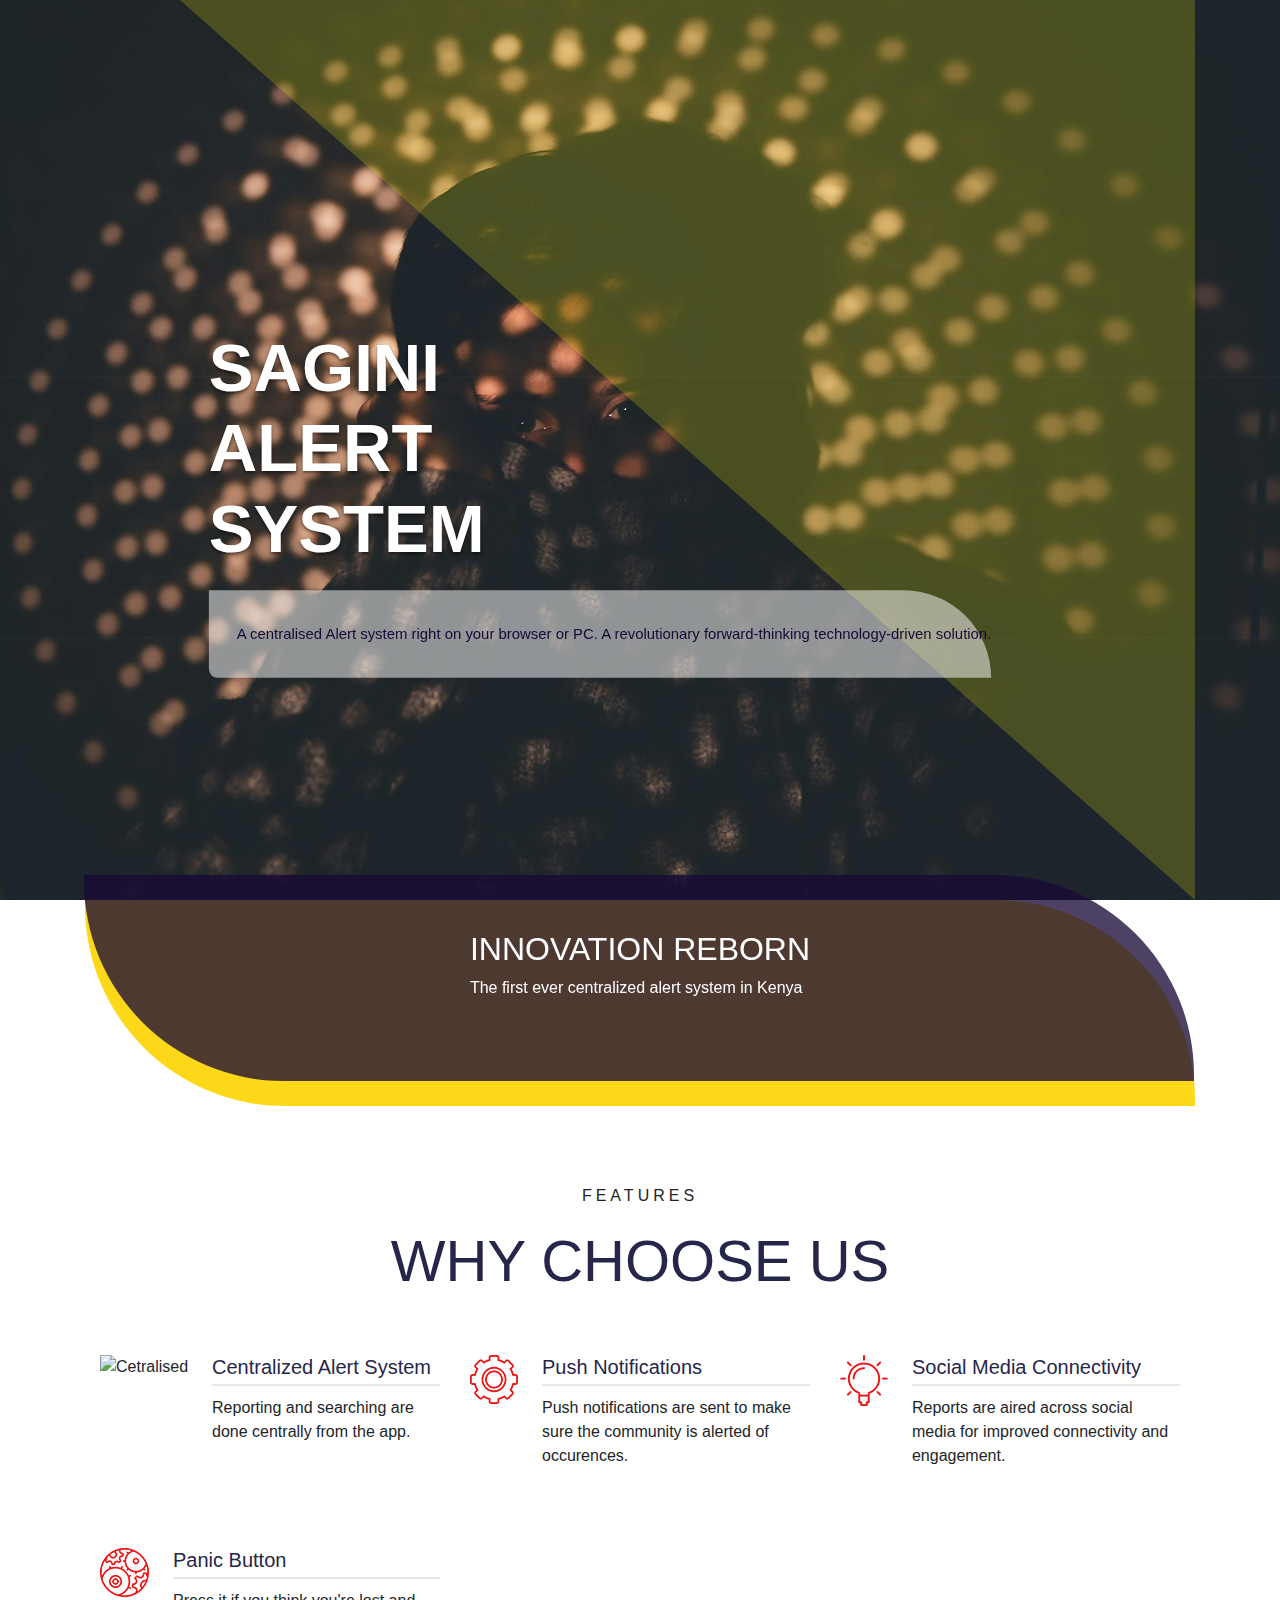
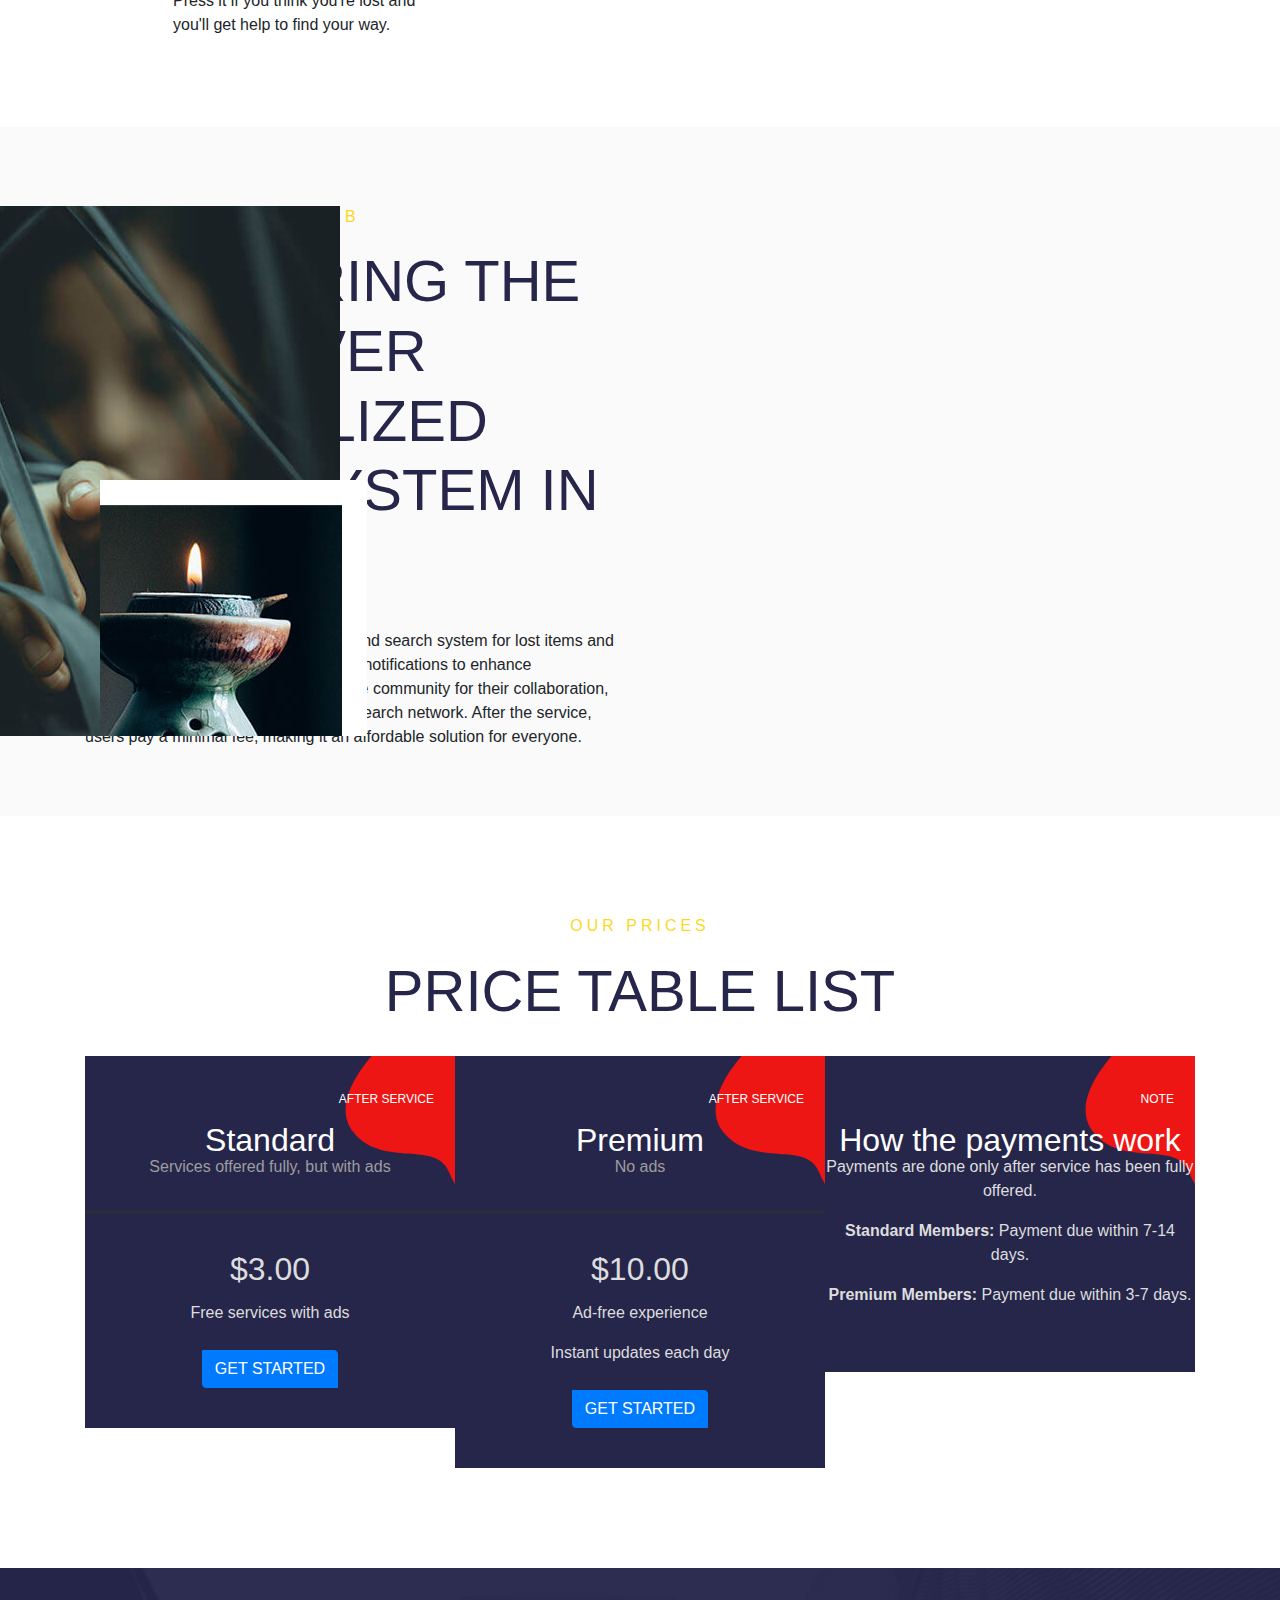
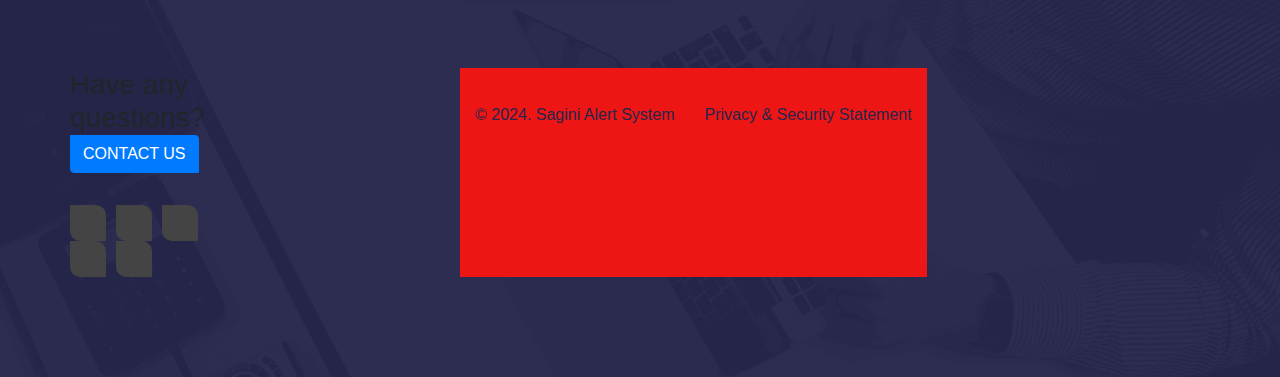
==== commit 8fb09504: "removed icons from header" ====
--- a/index.html
+++ b/index.html
@@ -6,7 +6,7 @@
     <meta charset="UTF-8">
     <meta name="viewport" content="width=device-width, initial-scale=1">
     <meta http-equiv="X-UA-Compatible" content="IE=edge">
-    <link rel="shortcut icon" href="/images/logo.jpg" type="image/x-icon">
+    <link rel="shortcut icon" href="logo.jpg" type="image/x-icon">
     <!-- Document title -->
     <title>SAGINI SYSTEM</title>
     <!-- Stylesheets & Fonts -->
@@ -14,54 +14,42 @@
     <link href="https://fonts.googleapis.com/css?family=Open+Sans:400,400i,700,700i%7CRajdhani:400,600,700"
         rel="stylesheet">
     <!-- Plugins Stylesheets -->
-    <link rel="stylesheet" href="assets/css/loader/loaders.css">
-    <link rel="stylesheet" href="assets/css/font-awesome.css">
-    <link rel="stylesheet" href="assets/css/bootstrap.css">
-    <link rel="stylesheet" href="assets/css/aos.css">
-    <link rel="stylesheet" href="assets/css/swiper.css">
-    <link rel="stylesheet" href="assets/css/lightgallery.min.css">
+    <link rel="stylesheet" href="loaders.css">
+    <link rel="stylesheet" href="font-awesome.css">
+    <link rel="stylesheet" href="bootstrap.css">
+    <link rel="stylesheet" href="aos.css">
+    <link rel="stylesheet" href="swiper.css">
+    <link rel="stylesheet" href="lightgallery.min.css">
     <!-- Template Stylesheet -->
-    <link rel="stylesheet" href="assets/css/style.css">
+    <link rel="stylesheet" href="style.css">
     <!-- Responsive Stylesheet -->
-    <link rel="stylesheet" href="assets/css/responsive.css">
+    <link rel="stylesheet" href="responsive.css">
 </head>
 
 <body>
-    <!-- Loader Start -->
-    <div class="css-loader">
-        <div class="loader-inner line-scale d-flex align-items-center justify-content-center"></div>
-    </div>
-    <!-- Loader End -->
+   
     <!-- Header Start -->
     <header class="position-absolute w-100">
         <div class="container">
             <div class="top-header d-none d-sm-flex justify-content-between align-items-center">
-                <div class="contact">
-                    <a href="tel:+1234567890" class="tel"><i class="fa fa-phone" aria-hidden="true"></i>+1234567890</a>
-                    <a href="mailto:info@yourmail.com"><i class="fa fa-envelope"
-                            aria-hidden="true"></i>info@yourmail.com</a>
-                </div>
                 <nav class="d-flex aic">
-                    <a href="login.html
-                    " class="login"><i class="fa fa-user" aria-hidden="true"></i>Login</a>
-                    <ul class="nav social d-none d-md-flex">
-                        <li><a href="https://www.facebook.com/fh5co" target="_blank"><i class="fa fa-facebook"></i></a></li>
-                        <li><a href="#"><i class="fa fa-google-plus"></i></a></li>
-                        <li><a href="#"><i class="fa fa-twitter"></i></a></li>
-                    </ul>
+                    <a href="login.html" class="login"><i class="fa fa-user" aria-hidden="true"></i>Login</a>
+                    
                 </nav>
             </div>
             <nav class="navbar navbar-expand-md navbar-light">
-                <a class="navbar-brand" href="index.html"><img src="/images/logo.png" alt="Multipurpose"></a>
+                <a class="navbar-brand" href="index.html"><img src="logo.jpg" alt="Sagini"></a>
                 <div class="group d-flex align-items-center">
                     <button class="navbar-toggler" type="button" data-toggle="collapse"
                         data-target="#navbarSupportedContent" aria-controls="navbarSupportedContent"
                         aria-expanded="false" aria-label="Toggle navigation"><span
                             class="navbar-toggler-icon"></span></button>
                     <a class="login-icon d-sm-none" href="#"><i class="fa fa-user"></i></a>
-                    <a class="cart" href="#"><i class="fa fa-shopping-cart"></i></a>
                 </div>
                 <a class="search-icon d-none d-md-block" href="#"><i class="fa fa-search"></i></a>
+                <div class="collapse navbar-collapse justify-content-end" id="navbarSupportedContent">
+                    <ul class="navbar-nav">
+                        <a class="search-icon d-none d-md-block" href="#"><i class="fa fa-search"></i></a>
                 <div class="collapse navbar-collapse justify-content-end" id="navbarSupportedContent">
                     <ul class="navbar-nav">
                         <li class="nav-item"><a class="nav-link" href="index.html">Home</a></li>
@@ -71,6 +59,7 @@
                         <li class="nav-item"><a class="nav-link" href="pet.html">Pets</a></li>
                         <li class="nav-item"><a class="nav-link" href="profile.html">Profile</a></li>
                     </ul>
+                    </ul>
                     <form class="bg-white search-form" method="get" id="searchform">
                         <div class="input-group">
                             <input class="field form-control" id="s" name="s" type="text" placeholder="Search">
@@ -84,6 +73,83 @@
             </nav>
         </div>
     </header>
+
+    <div id="searchResults"></div> 
+
+    <script>
+    // Firebase configuration and initialization
+    const firebaseConfig = {
+        apiKey: "AIzaSyAMSSLJQDAzl-8S00d7wNMQ-dVSJKtgsic",
+        authDomain: "saginialert.firebaseapp.com",
+        databaseURL: "https://saginialert-default-rtdb.firebaseio.com",
+        projectId: "saginialert",
+        storageBucket: "saginialert.appspot.com",
+        messagingSenderId: "583050302650",
+        appId: "1:583050302650:web:9692156cf008b37dab5e83"
+    };
+
+    firebase.initializeApp(firebaseConfig);
+    const database = firebase.database();
+    const storage = firebase.storage();
+    const reportsRef = database.ref('reports'); 
+    const carReportsRef = database.ref('carReports');
+
+    document.getElementById('s').addEventListener('input', function() {
+        const searchTerm = this.value.toLowerCase();
+        searchReports(searchTerm);
+        searchCarReports(searchTerm);
+    });
+
+    function searchReports(searchTerm) {
+        reportsRef.once('value', function(snapshot) {
+            const reports = snapshot.val();
+            const filteredReports = filterReports(reports, searchTerm);
+            displayReports(filteredReports, 'searchResults');
+        });
+    }
+
+    function searchCarReports(searchTerm) {
+        carReportsRef.once('value', function(snapshot) {
+            const carReports = snapshot.val();
+            const filteredCarReports = filterReports(carReports, searchTerm);
+            displayReports(filteredCarReports, 'searchResults');
+        });
+    }
+
+    function filterReports(data, searchTerm) {
+        const filtered = {};
+        for (const key in data) {
+            if (data.hasOwnProperty(key)) {
+                const item = data[key];
+                if (item.name.toLowerCase().includes(searchTerm) ||
+                    (item.description && item.description.toLowerCase().includes(searchTerm)) ||
+                    (item.location && item.location.toLowerCase().includes(searchTerm))) {
+                    filtered[key] = item;
+                }
+            }
+        }
+        return filtered;
+    }
+
+    function displayReports(data, elementId) {
+        const results = document.getElementById(elementId);
+        results.innerHTML = '';
+
+        for (const key in data) {
+            if (data.hasOwnProperty(key)) {
+                const item = data[key];
+                const resultItem = document.createElement('div');
+                resultItem.classList.add('result-item');
+                resultItem.innerHTML = `
+                    <h3>${item.name}</h3>
+                    <p><strong>Description:</strong> ${item.description}</p>
+                    <p><strong>Location:</strong> ${item.location}</p>
+                `;
+                results.appendChild(resultItem);
+            }
+        }
+    }
+    </script>
     <!-- Header End -->
     <!-- Hero Start -->
     <section class="hero">
@@ -145,7 +211,7 @@
                 <div class="row">
                     <div class="col-sm-6 col-lg-4">
                         <div class="media" data-aos="fade-up" data-aos-delay="200" data-aos-duration="400">
-                            <img class="mr-4" src="/images/service1.png" alt="Cetralised">
+                            <img class="mr-4" src="assets/images/service1.png" alt="Cetralised">
                             <div class="media-body">
                                 <h5>Centralized Alert System</h5>
                                Reporting and searching are done centrally from the app.
@@ -154,7 +220,7 @@
                     </div>
                     <div class="col-sm-6 col-lg-4">
                         <div class="media" data-aos="fade-up" data-aos-delay="400" data-aos-duration="600">
-                            <img class="mr-4" src="/images/service2.png" alt="Notifications">
+                            <img class="mr-4" src="service2.png" alt="Notifications">
                             <div class="media-body">
                                 <h5>Push Notifications</h5>
                                 Push notifications are sent to make sure the community is alerted of occurences.
@@ -163,7 +229,7 @@
                     </div>
                     <div class="col-sm-6 col-lg-4">
                         <div class="media" data-aos="fade-up" data-aos-delay="600" data-aos-duration="800">
-                            <img class="mr-4" src="/images/service3.png" alt="Connectivity">
+                            <img class="mr-4" src="service3.png" alt="Connectivity">
                             <div class="media-body">
                                 <h5>Social Media Connectivity</h5>
                                 Reports are aired across social media for improved connectivity and engagement.
@@ -172,7 +238,7 @@
                     </div>
                     <div class="col-sm-6 col-lg-4">
                         <div class="media" data-aos="fade-up" data-aos-delay="600" data-aos-duration="800">
-                            <img class="mr-4" src="/images/service5.png" alt="Connectivity">
+                            <img class="mr-4" src="service5.png" alt="Connectivity">
                             <div class="media-body">
                                 <h5>Panic Button</h5>
                                 Press it if you think you're lost and you'll get help to find your way.
@@ -201,8 +267,8 @@
                     
                 <div class="col-md-6" data-aos="fade-left" data-aos-delay="400" data-aos-duration="800">
                     <div class="featured-img">
-                        <img class="featured-big" src="/images/featured-img1.jpg" alt="Featured 1">
-                        <img class="featured-small" src="/images/featured-img2.jpg" alt="Featured 2">
+                        <img class="featured-big" src="featured-img1.jpg" alt="Featured 1">
+                        <img class="featured-small" src="featured-img2.jpg" alt="Featured 2">
                     </div>
                 </div>
             </div>
@@ -310,96 +376,20 @@
                     </div>
             </div>
         </div>
-        <div class="scroll-indicator">
-            ↓
-        </div>
+        
         <!-- Foot Note End -->
     </footer>
     <!-- Footer Endt -->
-    <script>
-        // Firebase configuration
-        const firebaseConfig = {
-           apiKey: "AIzaSyAMSSLJQDAzl-8S00d7wNMQ-dVSJKtgsic",
-           authDomain: "saginialert.firebaseapp.com",
-           databaseURL: "https://saginialert-default-rtdb.firebaseio.com",
-           projectId: "saginialert",
-           storageBucket: "saginialert.appspot.com",
-           messagingSenderId: "583050302650",
-           appId: "1:583050302650:web:9692156cf008b37dab5e83"
-       };
-       
-       // Initialize Firebase
-       firebase.initializeApp(firebaseConfig);
-       const database = firebase.database();
-       const storage = firebase.storage();
-       
-       
-       document.getElementById('searchInput').addEventListener('input', function() {
-           const searchTerm = this.value.toLowerCase();
-           searchReports(searchTerm);
-           searchCarReports(searchTerm);
-       });
-       
-       function searchReports(searchTerm) {
-           reportsRef.once('value', function(snapshot) {
-               const reports = snapshot.val();
-               const filteredReports = filterReports(reports, searchTerm);
-               displayReports(filteredReports, 'searchResults');
-           });
-       }
-       
-       function searchCarReports(searchTerm) {
-           carReportsRef.once('value', function(snapshot) {
-               const carReports = snapshot.val();
-               const filteredCarReports = filterReports(carReports, searchTerm);
-               displayReports(filteredCarReports, 'searchResults');
-           });
-       }
-       
-       function filterReports(data, searchTerm) {
-           const filtered = {};
-           for (const key in data) {
-               if (data.hasOwnProperty(key)) {
-                   const item = data[key];
-                   if (item.name.toLowerCase().includes(searchTerm) ||
-                       (item.description && item.description.toLowerCase().includes(searchTerm)) ||
-                       (item.location && item.location.toLowerCase().includes(searchTerm))) {
-                       filtered[key] = item;
-                   }
-               }
-           }
-           return filtered;
-       }
-       
-       function displayReports(data, elementId) {
-           const results = document.getElementById(elementId);
-           results.innerHTML = '';
-       
-           for (const key in data) {
-               if (data.hasOwnProperty(key)) {
-                   const item = data[key];
-                   const resultItem = document.createElement('div');
-                   resultItem.classList.add('result-item');
-                   resultItem.innerHTML = `
-                       <h3>${item.name}</h3>
-                       <p><strong>Description:</strong> ${item.description}</p>
-                       <p><strong>Location:</strong> ${item.location}</p>
-                   `;
-                   results.appendChild(resultItem);
-               }
-           }
-       }
-       </script>
     <!--jQuery-->
-    <script src="asset/js/jquery-3.3.1.js"></script>
+    <script src="jquery-3.3.1.js"></script>
     <!--Plugins-->
-    <script src="asset/js/bootstrap.bundle.js"></script>
-    <script src="asset/js/loaders.css.js"></script>
-    <script src="asset/js/aos.js"></script>
-    <script src="asset/js/swiper.min.js"></script>
-    <script src="asset/js/lightgallery-all.min.js"></script>
-    <!--Template Script-->
-    <script src="asset/js/main.js"></script>
+    <script src="bootstrap.bundle.js"></script>
+    <script src="loaders.css.js"></script>
+    <script src="aos.js"></script>
+    <script src="swiper.min.js"></script>
+    <script src="lightgallery-all.min.js"></script>
+    <!--Main Script-->
+    <script src="main.js"></script>
    
 </body>
 
--- a/loaders.css
+++ b/loaders.css
@@ -0,0 +1,2323 @@
+/**
+ * Copyright (c) 2016 Connor Atherton
+ *
+ * All animations must live in their own file
+ * in the animations directory and be included
+ * here.
+ *
+ */
+/**
+ * Styles shared by multiple animations
+ */
+/**
+ * Dots
+ */
+@-webkit-keyframes scale {
+  0% {
+    -webkit-transform: scale(1);
+            transform: scale(1);
+    opacity: 1;
+  }
+  45% {
+    -webkit-transform: scale(0.1);
+            transform: scale(0.1);
+    opacity: 0.7;
+  }
+  80% {
+    -webkit-transform: scale(1);
+            transform: scale(1);
+    opacity: 1;
+  }
+}
+@keyframes scale {
+  0% {
+    -webkit-transform: scale(1);
+            transform: scale(1);
+    opacity: 1;
+  }
+  45% {
+    -webkit-transform: scale(0.1);
+            transform: scale(0.1);
+    opacity: 0.7;
+  }
+  80% {
+    -webkit-transform: scale(1);
+            transform: scale(1);
+    opacity: 1;
+  }
+}
+
+.ball-pulse > div:nth-child(1) {
+  -webkit-animation: scale 0.75s -0.24s infinite cubic-bezier(0.2, 0.68, 0.18, 1.08);
+          animation: scale 0.75s -0.24s infinite cubic-bezier(0.2, 0.68, 0.18, 1.08);
+}
+
+.ball-pulse > div:nth-child(2) {
+  -webkit-animation: scale 0.75s -0.12s infinite cubic-bezier(0.2, 0.68, 0.18, 1.08);
+          animation: scale 0.75s -0.12s infinite cubic-bezier(0.2, 0.68, 0.18, 1.08);
+}
+
+.ball-pulse > div:nth-child(3) {
+  -webkit-animation: scale 0.75s 0s infinite cubic-bezier(0.2, 0.68, 0.18, 1.08);
+          animation: scale 0.75s 0s infinite cubic-bezier(0.2, 0.68, 0.18, 1.08);
+}
+
+.ball-pulse > div {
+  background-color: #fff;
+  width: 15px;
+  height: 15px;
+  border-radius: 100%;
+  margin: 2px;
+  -webkit-animation-fill-mode: both;
+          animation-fill-mode: both;
+  display: inline-block;
+}
+
+@-webkit-keyframes ball-pulse-sync {
+  33% {
+    -webkit-transform: translateY(10px);
+            transform: translateY(10px);
+  }
+  66% {
+    -webkit-transform: translateY(-10px);
+            transform: translateY(-10px);
+  }
+  100% {
+    -webkit-transform: translateY(0);
+            transform: translateY(0);
+  }
+}
+
+@keyframes ball-pulse-sync {
+  33% {
+    -webkit-transform: translateY(10px);
+            transform: translateY(10px);
+  }
+  66% {
+    -webkit-transform: translateY(-10px);
+            transform: translateY(-10px);
+  }
+  100% {
+    -webkit-transform: translateY(0);
+            transform: translateY(0);
+  }
+}
+
+.ball-pulse-sync > div:nth-child(1) {
+  -webkit-animation: ball-pulse-sync 0.6s -0.14s infinite ease-in-out;
+          animation: ball-pulse-sync 0.6s -0.14s infinite ease-in-out;
+}
+
+.ball-pulse-sync > div:nth-child(2) {
+  -webkit-animation: ball-pulse-sync 0.6s -0.07s infinite ease-in-out;
+          animation: ball-pulse-sync 0.6s -0.07s infinite ease-in-out;
+}
+
+.ball-pulse-sync > div:nth-child(3) {
+  -webkit-animation: ball-pulse-sync 0.6s 0s infinite ease-in-out;
+          animation: ball-pulse-sync 0.6s 0s infinite ease-in-out;
+}
+
+.ball-pulse-sync > div {
+  background-color: #fff;
+  width: 15px;
+  height: 15px;
+  border-radius: 100%;
+  margin: 2px;
+  -webkit-animation-fill-mode: both;
+          animation-fill-mode: both;
+  display: inline-block;
+}
+
+@-webkit-keyframes ball-scale {
+  0% {
+    -webkit-transform: scale(0);
+            transform: scale(0);
+  }
+  100% {
+    -webkit-transform: scale(1);
+            transform: scale(1);
+    opacity: 0;
+  }
+}
+
+@keyframes ball-scale {
+  0% {
+    -webkit-transform: scale(0);
+            transform: scale(0);
+  }
+  100% {
+    -webkit-transform: scale(1);
+            transform: scale(1);
+    opacity: 0;
+  }
+}
+
+.ball-scale > div {
+  background-color: #fff;
+  width: 15px;
+  height: 15px;
+  border-radius: 100%;
+  margin: 2px;
+  -webkit-animation-fill-mode: both;
+          animation-fill-mode: both;
+  display: inline-block;
+  height: 60px;
+  width: 60px;
+  -webkit-animation: ball-scale 1s 0s ease-in-out infinite;
+          animation: ball-scale 1s 0s ease-in-out infinite;
+}
+
+@keyframes ball-scale {
+  0% {
+    -webkit-transform: scale(0);
+            transform: scale(0);
+  }
+  100% {
+    -webkit-transform: scale(1);
+            transform: scale(1);
+    opacity: 0;
+  }
+}
+
+.ball-scale > div {
+  background-color: #fff;
+  width: 15px;
+  height: 15px;
+  border-radius: 100%;
+  margin: 2px;
+  -webkit-animation-fill-mode: both;
+          animation-fill-mode: both;
+  display: inline-block;
+  height: 60px;
+  width: 60px;
+  -webkit-animation: ball-scale 1s 0s ease-in-out infinite;
+          animation: ball-scale 1s 0s ease-in-out infinite;
+}
+
+.ball-scale-random {
+  width: 37px;
+  height: 40px;
+}
+
+.ball-scale-random > div {
+  background-color: #fff;
+  width: 15px;
+  height: 15px;
+  border-radius: 100%;
+  margin: 2px;
+  -webkit-animation-fill-mode: both;
+          animation-fill-mode: both;
+  position: absolute;
+  display: inline-block;
+  height: 30px;
+  width: 30px;
+  -webkit-animation: ball-scale 1s 0s ease-in-out infinite;
+          animation: ball-scale 1s 0s ease-in-out infinite;
+}
+
+.ball-scale-random > div:nth-child(1) {
+  margin-left: -7px;
+  -webkit-animation: ball-scale 1s 0.2s ease-in-out infinite;
+          animation: ball-scale 1s 0.2s ease-in-out infinite;
+}
+
+.ball-scale-random > div:nth-child(3) {
+  margin-left: -2px;
+  margin-top: 9px;
+  -webkit-animation: ball-scale 1s 0.5s ease-in-out infinite;
+          animation: ball-scale 1s 0.5s ease-in-out infinite;
+}
+
+@-webkit-keyframes rotate {
+  0% {
+    -webkit-transform: rotate(0deg);
+            transform: rotate(0deg);
+  }
+  50% {
+    -webkit-transform: rotate(180deg);
+            transform: rotate(180deg);
+  }
+  100% {
+    -webkit-transform: rotate(360deg);
+            transform: rotate(360deg);
+  }
+}
+
+@keyframes rotate {
+  0% {
+    -webkit-transform: rotate(0deg);
+            transform: rotate(0deg);
+  }
+  50% {
+    -webkit-transform: rotate(180deg);
+            transform: rotate(180deg);
+  }
+  100% {
+    -webkit-transform: rotate(360deg);
+            transform: rotate(360deg);
+  }
+}
+
+.ball-rotate {
+  position: relative;
+}
+
+.ball-rotate > div {
+  background-color: #fff;
+  width: 15px;
+  height: 15px;
+  border-radius: 100%;
+  margin: 2px;
+  -webkit-animation-fill-mode: both;
+          animation-fill-mode: both;
+  position: relative;
+}
+
+.ball-rotate > div:first-child {
+  -webkit-animation: rotate 1s 0s cubic-bezier(0.7, -0.13, 0.22, 0.86) infinite;
+          animation: rotate 1s 0s cubic-bezier(0.7, -0.13, 0.22, 0.86) infinite;
+}
+
+.ball-rotate > div:before, .ball-rotate > div:after {
+  background-color: #fff;
+  width: 15px;
+  height: 15px;
+  border-radius: 100%;
+  margin: 2px;
+  content: "";
+  position: absolute;
+  opacity: 0.8;
+}
+
+.ball-rotate > div:before {
+  top: 0px;
+  left: -28px;
+}
+
+.ball-rotate > div:after {
+  top: 0px;
+  left: 25px;
+}
+
+@keyframes rotate {
+  0% {
+    -webkit-transform: rotate(0deg);
+            transform: rotate(0deg);
+  }
+  50% {
+    -webkit-transform: rotate(180deg);
+            transform: rotate(180deg);
+  }
+  100% {
+    -webkit-transform: rotate(360deg);
+            transform: rotate(360deg);
+  }
+}
+
+.ball-clip-rotate > div {
+  background-color: #fff;
+  width: 15px;
+  height: 15px;
+  border-radius: 100%;
+  margin: 2px;
+  -webkit-animation-fill-mode: both;
+          animation-fill-mode: both;
+  border: 2px solid #fff;
+  border-bottom-color: transparent;
+  height: 26px;
+  width: 26px;
+  background: transparent !important;
+  display: inline-block;
+  -webkit-animation: rotate 0.75s 0s linear infinite;
+          animation: rotate 0.75s 0s linear infinite;
+}
+
+@keyframes rotate {
+  0% {
+    -webkit-transform: rotate(0deg) scale(1);
+            transform: rotate(0deg) scale(1);
+  }
+  50% {
+    -webkit-transform: rotate(180deg) scale(0.6);
+            transform: rotate(180deg) scale(0.6);
+  }
+  100% {
+    -webkit-transform: rotate(360deg) scale(1);
+            transform: rotate(360deg) scale(1);
+  }
+}
+
+@keyframes scale {
+  30% {
+    -webkit-transform: scale(0.3);
+            transform: scale(0.3);
+  }
+  100% {
+    -webkit-transform: scale(1);
+            transform: scale(1);
+  }
+}
+
+.ball-clip-rotate-pulse {
+  position: relative;
+  -webkit-transform: translateY(-15px);
+          transform: translateY(-15px);
+}
+
+.ball-clip-rotate-pulse > div {
+  -webkit-animation-fill-mode: both;
+          animation-fill-mode: both;
+  position: absolute;
+  top: 0px;
+  left: 0px;
+  border-radius: 100%;
+}
+
+.ball-clip-rotate-pulse > div:first-child {
+  background: #fff;
+  height: 16px;
+  width: 16px;
+  top: 7px;
+  left: -7px;
+  -webkit-animation: scale 1s 0s cubic-bezier(0.09, 0.57, 0.49, 0.9) infinite;
+          animation: scale 1s 0s cubic-bezier(0.09, 0.57, 0.49, 0.9) infinite;
+}
+
+.ball-clip-rotate-pulse > div:last-child {
+  position: absolute;
+  border: 2px solid #fff;
+  width: 30px;
+  height: 30px;
+  left: -16px;
+  top: -2px;
+  background: transparent;
+  border: 2px solid;
+  border-color: #fff transparent #fff transparent;
+  -webkit-animation: rotate 1s 0s cubic-bezier(0.09, 0.57, 0.49, 0.9) infinite;
+          animation: rotate 1s 0s cubic-bezier(0.09, 0.57, 0.49, 0.9) infinite;
+  -webkit-animation-duration: 1s;
+          animation-duration: 1s;
+}
+
+@keyframes rotate {
+  0% {
+    -webkit-transform: rotate(0deg) scale(1);
+            transform: rotate(0deg) scale(1);
+  }
+  50% {
+    -webkit-transform: rotate(180deg) scale(0.6);
+            transform: rotate(180deg) scale(0.6);
+  }
+  100% {
+    -webkit-transform: rotate(360deg) scale(1);
+            transform: rotate(360deg) scale(1);
+  }
+}
+
+.ball-clip-rotate-multiple {
+  position: relative;
+}
+
+.ball-clip-rotate-multiple > div {
+  -webkit-animation-fill-mode: both;
+          animation-fill-mode: both;
+  position: absolute;
+  left: -20px;
+  top: -20px;
+  border: 2px solid #fff;
+  border-bottom-color: transparent;
+  border-top-color: transparent;
+  border-radius: 100%;
+  height: 35px;
+  width: 35px;
+  -webkit-animation: rotate 1s 0s ease-in-out infinite;
+          animation: rotate 1s 0s ease-in-out infinite;
+}
+
+.ball-clip-rotate-multiple > div:last-child {
+  display: inline-block;
+  top: -10px;
+  left: -10px;
+  width: 15px;
+  height: 15px;
+  -webkit-animation-duration: 0.5s;
+          animation-duration: 0.5s;
+  border-color: #fff transparent #fff transparent;
+  animation-direction: reverse;
+}
+
+@-webkit-keyframes ball-scale-ripple {
+  0% {
+    -webkit-transform: scale(0.1);
+            transform: scale(0.1);
+    opacity: 1;
+  }
+  70% {
+    -webkit-transform: scale(1);
+            transform: scale(1);
+    opacity: 0.7;
+  }
+  100% {
+    opacity: 0.0;
+  }
+}
+
+@keyframes ball-scale-ripple {
+  0% {
+    -webkit-transform: scale(0.1);
+            transform: scale(0.1);
+    opacity: 1;
+  }
+  70% {
+    -webkit-transform: scale(1);
+            transform: scale(1);
+    opacity: 0.7;
+  }
+  100% {
+    opacity: 0.0;
+  }
+}
+
+.ball-scale-ripple > div {
+  -webkit-animation-fill-mode: both;
+          animation-fill-mode: both;
+  height: 50px;
+  width: 50px;
+  border-radius: 100%;
+  border: 2px solid #fff;
+  -webkit-animation: ball-scale-ripple 1s 0s infinite cubic-bezier(0.21, 0.53, 0.56, 0.8);
+          animation: ball-scale-ripple 1s 0s infinite cubic-bezier(0.21, 0.53, 0.56, 0.8);
+}
+
+@-webkit-keyframes ball-scale-ripple-multiple {
+  0% {
+    -webkit-transform: scale(0.1);
+            transform: scale(0.1);
+    opacity: 1;
+  }
+  70% {
+    -webkit-transform: scale(1);
+            transform: scale(1);
+    opacity: 0.7;
+  }
+  100% {
+    opacity: 0.0;
+  }
+}
+
+@keyframes ball-scale-ripple-multiple {
+  0% {
+    -webkit-transform: scale(0.1);
+            transform: scale(0.1);
+    opacity: 1;
+  }
+  70% {
+    -webkit-transform: scale(1);
+            transform: scale(1);
+    opacity: 0.7;
+  }
+  100% {
+    opacity: 0.0;
+  }
+}
+
+.ball-scale-ripple-multiple {
+  position: relative;
+  -webkit-transform: translateY(-25px);
+          transform: translateY(-25px);
+}
+
+.ball-scale-ripple-multiple > div:nth-child(0) {
+  -webkit-animation-delay: -0.8s;
+          animation-delay: -0.8s;
+}
+
+.ball-scale-ripple-multiple > div:nth-child(1) {
+  -webkit-animation-delay: -0.6s;
+          animation-delay: -0.6s;
+}
+
+.ball-scale-ripple-multiple > div:nth-child(2) {
+  -webkit-animation-delay: -0.4s;
+          animation-delay: -0.4s;
+}
+
+.ball-scale-ripple-multiple > div:nth-child(3) {
+  -webkit-animation-delay: -0.2s;
+          animation-delay: -0.2s;
+}
+
+.ball-scale-ripple-multiple > div {
+  -webkit-animation-fill-mode: both;
+          animation-fill-mode: both;
+  position: absolute;
+  top: -2px;
+  left: -26px;
+  width: 50px;
+  height: 50px;
+  border-radius: 100%;
+  border: 2px solid #fff;
+  -webkit-animation: ball-scale-ripple-multiple 1.25s 0s infinite cubic-bezier(0.21, 0.53, 0.56, 0.8);
+          animation: ball-scale-ripple-multiple 1.25s 0s infinite cubic-bezier(0.21, 0.53, 0.56, 0.8);
+}
+
+@-webkit-keyframes ball-beat {
+  50% {
+    opacity: 0.2;
+    -webkit-transform: scale(0.75);
+            transform: scale(0.75);
+  }
+  100% {
+    opacity: 1;
+    -webkit-transform: scale(1);
+            transform: scale(1);
+  }
+}
+
+@keyframes ball-beat {
+  50% {
+    opacity: 0.2;
+    -webkit-transform: scale(0.75);
+            transform: scale(0.75);
+  }
+  100% {
+    opacity: 1;
+    -webkit-transform: scale(1);
+            transform: scale(1);
+  }
+}
+
+.ball-beat > div {
+  background-color: #fff;
+  width: 15px;
+  height: 15px;
+  border-radius: 100%;
+  margin: 2px;
+  -webkit-animation-fill-mode: both;
+          animation-fill-mode: both;
+  display: inline-block;
+  -webkit-animation: ball-beat 0.7s 0s infinite linear;
+          animation: ball-beat 0.7s 0s infinite linear;
+}
+
+.ball-beat > div:nth-child(2n-1) {
+  -webkit-animation-delay: -0.35s !important;
+          animation-delay: -0.35s !important;
+}
+
+@-webkit-keyframes ball-scale-multiple {
+  0% {
+    -webkit-transform: scale(0);
+            transform: scale(0);
+    opacity: 0;
+  }
+  5% {
+    opacity: 1;
+  }
+  100% {
+    -webkit-transform: scale(1);
+            transform: scale(1);
+    opacity: 0;
+  }
+}
+
+@keyframes ball-scale-multiple {
+  0% {
+    -webkit-transform: scale(0);
+            transform: scale(0);
+    opacity: 0;
+  }
+  5% {
+    opacity: 1;
+  }
+  100% {
+    -webkit-transform: scale(1);
+            transform: scale(1);
+    opacity: 0;
+  }
+}
+
+.ball-scale-multiple {
+  position: relative;
+  -webkit-transform: translateY(-30px);
+          transform: translateY(-30px);
+}
+
+.ball-scale-multiple > div:nth-child(2) {
+  -webkit-animation-delay: -0.4s;
+          animation-delay: -0.4s;
+}
+
+.ball-scale-multiple > div:nth-child(3) {
+  -webkit-animation-delay: -0.2s;
+          animation-delay: -0.2s;
+}
+
+.ball-scale-multiple > div {
+  background-color: #fff;
+  width: 15px;
+  height: 15px;
+  border-radius: 100%;
+  margin: 2px;
+  -webkit-animation-fill-mode: both;
+          animation-fill-mode: both;
+  position: absolute;
+  left: -30px;
+  top: 0px;
+  opacity: 0;
+  margin: 0;
+  width: 60px;
+  height: 60px;
+  -webkit-animation: ball-scale-multiple 1s 0s linear infinite;
+          animation: ball-scale-multiple 1s 0s linear infinite;
+}
+
+@-webkit-keyframes ball-triangle-path-1 {
+  33% {
+    -webkit-transform: translate(25px, -50px);
+            transform: translate(25px, -50px);
+  }
+  66% {
+    -webkit-transform: translate(50px, 0px);
+            transform: translate(50px, 0px);
+  }
+  100% {
+    -webkit-transform: translate(0px, 0px);
+            transform: translate(0px, 0px);
+  }
+}
+
+@keyframes ball-triangle-path-1 {
+  33% {
+    -webkit-transform: translate(25px, -50px);
+            transform: translate(25px, -50px);
+  }
+  66% {
+    -webkit-transform: translate(50px, 0px);
+            transform: translate(50px, 0px);
+  }
+  100% {
+    -webkit-transform: translate(0px, 0px);
+            transform: translate(0px, 0px);
+  }
+}
+
+@-webkit-keyframes ball-triangle-path-2 {
+  33% {
+    -webkit-transform: translate(25px, 50px);
+            transform: translate(25px, 50px);
+  }
+  66% {
+    -webkit-transform: translate(-25px, 50px);
+            transform: translate(-25px, 50px);
+  }
+  100% {
+    -webkit-transform: translate(0px, 0px);
+            transform: translate(0px, 0px);
+  }
+}
+
+@keyframes ball-triangle-path-2 {
+  33% {
+    -webkit-transform: translate(25px, 50px);
+            transform: translate(25px, 50px);
+  }
+  66% {
+    -webkit-transform: translate(-25px, 50px);
+            transform: translate(-25px, 50px);
+  }
+  100% {
+    -webkit-transform: translate(0px, 0px);
+            transform: translate(0px, 0px);
+  }
+}
+
+@-webkit-keyframes ball-triangle-path-3 {
+  33% {
+    -webkit-transform: translate(-50px, 0px);
+            transform: translate(-50px, 0px);
+  }
+  66% {
+    -webkit-transform: translate(-25px, -50px);
+            transform: translate(-25px, -50px);
+  }
+  100% {
+    -webkit-transform: translate(0px, 0px);
+            transform: translate(0px, 0px);
+  }
+}
+
+@keyframes ball-triangle-path-3 {
+  33% {
+    -webkit-transform: translate(-50px, 0px);
+            transform: translate(-50px, 0px);
+  }
+  66% {
+    -webkit-transform: translate(-25px, -50px);
+            transform: translate(-25px, -50px);
+  }
+  100% {
+    -webkit-transform: translate(0px, 0px);
+            transform: translate(0px, 0px);
+  }
+}
+
+.ball-triangle-path {
+  position: relative;
+  -webkit-transform: translate(-29.994px, -37.50938px);
+          transform: translate(-29.994px, -37.50938px);
+}
+
+.ball-triangle-path > div:nth-child(1) {
+  -webkit-animation-name: ball-triangle-path-1;
+          animation-name: ball-triangle-path-1;
+  -webkit-animation-delay: 0;
+          animation-delay: 0;
+  -webkit-animation-duration: 2s;
+          animation-duration: 2s;
+  -webkit-animation-timing-function: ease-in-out;
+          animation-timing-function: ease-in-out;
+  -webkit-animation-iteration-count: infinite;
+          animation-iteration-count: infinite;
+}
+
+.ball-triangle-path > div:nth-child(2) {
+  -webkit-animation-name: ball-triangle-path-2;
+          animation-name: ball-triangle-path-2;
+  -webkit-animation-delay: 0;
+          animation-delay: 0;
+  -webkit-animation-duration: 2s;
+          animation-duration: 2s;
+  -webkit-animation-timing-function: ease-in-out;
+          animation-timing-function: ease-in-out;
+  -webkit-animation-iteration-count: infinite;
+          animation-iteration-count: infinite;
+}
+
+.ball-triangle-path > div:nth-child(3) {
+  -webkit-animation-name: ball-triangle-path-3;
+          animation-name: ball-triangle-path-3;
+  -webkit-animation-delay: 0;
+          animation-delay: 0;
+  -webkit-animation-duration: 2s;
+          animation-duration: 2s;
+  -webkit-animation-timing-function: ease-in-out;
+          animation-timing-function: ease-in-out;
+  -webkit-animation-iteration-count: infinite;
+          animation-iteration-count: infinite;
+}
+
+.ball-triangle-path > div {
+  -webkit-animation-fill-mode: both;
+          animation-fill-mode: both;
+  position: absolute;
+  width: 10px;
+  height: 10px;
+  border-radius: 100%;
+  border: 1px solid #fff;
+}
+
+.ball-triangle-path > div:nth-of-type(1) {
+  top: 50px;
+}
+
+.ball-triangle-path > div:nth-of-type(2) {
+  left: 25px;
+}
+
+.ball-triangle-path > div:nth-of-type(3) {
+  top: 50px;
+  left: 50px;
+}
+
+@-webkit-keyframes ball-pulse-rise-even {
+  0% {
+    -webkit-transform: scale(1.1);
+            transform: scale(1.1);
+  }
+  25% {
+    -webkit-transform: translateY(-30px);
+            transform: translateY(-30px);
+  }
+  50% {
+    -webkit-transform: scale(0.4);
+            transform: scale(0.4);
+  }
+  75% {
+    -webkit-transform: translateY(30px);
+            transform: translateY(30px);
+  }
+  100% {
+    -webkit-transform: translateY(0);
+            transform: translateY(0);
+    -webkit-transform: scale(1);
+            transform: scale(1);
+  }
+}
+
+@keyframes ball-pulse-rise-even {
+  0% {
+    -webkit-transform: scale(1.1);
+            transform: scale(1.1);
+  }
+  25% {
+    -webkit-transform: translateY(-30px);
+            transform: translateY(-30px);
+  }
+  50% {
+    -webkit-transform: scale(0.4);
+            transform: scale(0.4);
+  }
+  75% {
+    -webkit-transform: translateY(30px);
+            transform: translateY(30px);
+  }
+  100% {
+    -webkit-transform: translateY(0);
+            transform: translateY(0);
+    -webkit-transform: scale(1);
+            transform: scale(1);
+  }
+}
+
+@-webkit-keyframes ball-pulse-rise-odd {
+  0% {
+    -webkit-transform: scale(0.4);
+            transform: scale(0.4);
+  }
+  25% {
+    -webkit-transform: translateY(30px);
+            transform: translateY(30px);
+  }
+  50% {
+    -webkit-transform: scale(1.1);
+            transform: scale(1.1);
+  }
+  75% {
+    -webkit-transform: translateY(-30px);
+            transform: translateY(-30px);
+  }
+  100% {
+    -webkit-transform: translateY(0);
+            transform: translateY(0);
+    -webkit-transform: scale(0.75);
+            transform: scale(0.75);
+  }
+}
+
+@keyframes ball-pulse-rise-odd {
+  0% {
+    -webkit-transform: scale(0.4);
+            transform: scale(0.4);
+  }
+  25% {
+    -webkit-transform: translateY(30px);
+            transform: translateY(30px);
+  }
+  50% {
+    -webkit-transform: scale(1.1);
+            transform: scale(1.1);
+  }
+  75% {
+    -webkit-transform: translateY(-30px);
+            transform: translateY(-30px);
+  }
+  100% {
+    -webkit-transform: translateY(0);
+            transform: translateY(0);
+    -webkit-transform: scale(0.75);
+            transform: scale(0.75);
+  }
+}
+
+.ball-pulse-rise > div {
+  background-color: #fff;
+  width: 15px;
+  height: 15px;
+  border-radius: 100%;
+  margin: 2px;
+  -webkit-animation-fill-mode: both;
+          animation-fill-mode: both;
+  display: inline-block;
+  -webkit-animation-duration: 1s;
+          animation-duration: 1s;
+  -webkit-animation-timing-function: cubic-bezier(0.15, 0.46, 0.9, 0.6);
+          animation-timing-function: cubic-bezier(0.15, 0.46, 0.9, 0.6);
+  -webkit-animation-iteration-count: infinite;
+          animation-iteration-count: infinite;
+  -webkit-animation-delay: 0;
+          animation-delay: 0;
+}
+
+.ball-pulse-rise > div:nth-child(2n) {
+  -webkit-animation-name: ball-pulse-rise-even;
+          animation-name: ball-pulse-rise-even;
+}
+
+.ball-pulse-rise > div:nth-child(2n-1) {
+  -webkit-animation-name: ball-pulse-rise-odd;
+          animation-name: ball-pulse-rise-odd;
+}
+
+@-webkit-keyframes ball-grid-beat {
+  50% {
+    opacity: 0.7;
+  }
+  100% {
+    opacity: 1;
+  }
+}
+
+@keyframes ball-grid-beat {
+  50% {
+    opacity: 0.7;
+  }
+  100% {
+    opacity: 1;
+  }
+}
+
+.ball-grid-beat {
+  width: 57px;
+}
+
+.ball-grid-beat > div:nth-child(1) {
+  -webkit-animation-delay: 0.38s;
+          animation-delay: 0.38s;
+  -webkit-animation-duration: 1.36s;
+          animation-duration: 1.36s;
+}
+
+.ball-grid-beat > div:nth-child(2) {
+  -webkit-animation-delay: 0.13s;
+          animation-delay: 0.13s;
+  -webkit-animation-duration: 1.27s;
+          animation-duration: 1.27s;
+}
+
+.ball-grid-beat > div:nth-child(3) {
+  -webkit-animation-delay: 0.41s;
+          animation-delay: 0.41s;
+  -webkit-animation-duration: 0.63s;
+          animation-duration: 0.63s;
+}
+
+.ball-grid-beat > div:nth-child(4) {
+  -webkit-animation-delay: -0.01s;
+          animation-delay: -0.01s;
+  -webkit-animation-duration: 1.3s;
+          animation-duration: 1.3s;
+}
+
+.ball-grid-beat > div:nth-child(5) {
+  -webkit-animation-delay: 0.01s;
+          animation-delay: 0.01s;
+  -webkit-animation-duration: 1.39s;
+          animation-duration: 1.39s;
+}
+
+.ball-grid-beat > div:nth-child(6) {
+  -webkit-animation-delay: 0.05s;
+          animation-delay: 0.05s;
+  -webkit-animation-duration: 0.92s;
+          animation-duration: 0.92s;
+}
+
+.ball-grid-beat > div:nth-child(7) {
+  -webkit-animation-delay: 0.05s;
+          animation-delay: 0.05s;
+  -webkit-animation-duration: 0.63s;
+          animation-duration: 0.63s;
+}
+
+.ball-grid-beat > div:nth-child(8) {
+  -webkit-animation-delay: 0.11s;
+          animation-delay: 0.11s;
+  -webkit-animation-duration: 1.1s;
+          animation-duration: 1.1s;
+}
+
+.ball-grid-beat > div:nth-child(9) {
+  -webkit-animation-delay: 0.48s;
+          animation-delay: 0.48s;
+  -webkit-animation-duration: 1.07s;
+          animation-duration: 1.07s;
+}
+
+.ball-grid-beat > div {
+  background-color: #fff;
+  width: 15px;
+  height: 15px;
+  border-radius: 100%;
+  margin: 2px;
+  -webkit-animation-fill-mode: both;
+          animation-fill-mode: both;
+  display: inline-block;
+  float: left;
+  -webkit-animation-name: ball-grid-beat;
+          animation-name: ball-grid-beat;
+  -webkit-animation-iteration-count: infinite;
+          animation-iteration-count: infinite;
+  -webkit-animation-delay: 0;
+          animation-delay: 0;
+}
+
+@-webkit-keyframes ball-grid-pulse {
+  0% {
+    -webkit-transform: scale(1);
+            transform: scale(1);
+  }
+  50% {
+    -webkit-transform: scale(0.5);
+            transform: scale(0.5);
+    opacity: 0.7;
+  }
+  100% {
+    -webkit-transform: scale(1);
+            transform: scale(1);
+    opacity: 1;
+  }
+}
+
+@keyframes ball-grid-pulse {
+  0% {
+    -webkit-transform: scale(1);
+            transform: scale(1);
+  }
+  50% {
+    -webkit-transform: scale(0.5);
+            transform: scale(0.5);
+    opacity: 0.7;
+  }
+  100% {
+    -webkit-transform: scale(1);
+            transform: scale(1);
+    opacity: 1;
+  }
+}
+
+.ball-grid-pulse {
+  width: 57px;
+}
+
+.ball-grid-pulse > div:nth-child(1) {
+  -webkit-animation-delay: 0.47s;
+          animation-delay: 0.47s;
+  -webkit-animation-duration: 0.96s;
+          animation-duration: 0.96s;
+}
+
+.ball-grid-pulse > div:nth-child(2) {
+  -webkit-animation-delay: 0.47s;
+          animation-delay: 0.47s;
+  -webkit-animation-duration: 1.4s;
+          animation-duration: 1.4s;
+}
+
+.ball-grid-pulse > div:nth-child(3) {
+  -webkit-animation-delay: 0.52s;
+          animation-delay: 0.52s;
+  -webkit-animation-duration: 1.46s;
+          animation-duration: 1.46s;
+}
+
+.ball-grid-pulse > div:nth-child(4) {
+  -webkit-animation-delay: 0.55s;
+          animation-delay: 0.55s;
+  -webkit-animation-duration: 1.2s;
+          animation-duration: 1.2s;
+}
+
+.ball-grid-pulse > div:nth-child(5) {
+  -webkit-animation-delay: 0.63s;
+          animation-delay: 0.63s;
+  -webkit-animation-duration: 0.62s;
+          animation-duration: 0.62s;
+}
+
+.ball-grid-pulse > div:nth-child(6) {
+  -webkit-animation-delay: 0.65s;
+          animation-delay: 0.65s;
+  -webkit-animation-duration: 1.01s;
+          animation-duration: 1.01s;
+}
+
+.ball-grid-pulse > div:nth-child(7) {
+  -webkit-animation-delay: 0.36s;
+          animation-delay: 0.36s;
+  -webkit-animation-duration: 0.63s;
+          animation-duration: 0.63s;
+}
+
+.ball-grid-pulse > div:nth-child(8) {
+  -webkit-animation-delay: 0.42s;
+          animation-delay: 0.42s;
+  -webkit-animation-duration: 0.61s;
+          animation-duration: 0.61s;
+}
+
+.ball-grid-pulse > div:nth-child(9) {
+  -webkit-animation-delay: 0s;
+          animation-delay: 0s;
+  -webkit-animation-duration: 1.46s;
+          animation-duration: 1.46s;
+}
+
+.ball-grid-pulse > div {
+  background-color: #fff;
+  width: 15px;
+  height: 15px;
+  border-radius: 100%;
+  margin: 2px;
+  -webkit-animation-fill-mode: both;
+          animation-fill-mode: both;
+  display: inline-block;
+  float: left;
+  -webkit-animation-name: ball-grid-pulse;
+          animation-name: ball-grid-pulse;
+  -webkit-animation-iteration-count: infinite;
+          animation-iteration-count: infinite;
+  -webkit-animation-delay: 0;
+          animation-delay: 0;
+}
+
+@-webkit-keyframes ball-spin-fade-loader {
+  50% {
+    opacity: 0.3;
+    -webkit-transform: scale(0.4);
+            transform: scale(0.4);
+  }
+  100% {
+    opacity: 1;
+    -webkit-transform: scale(1);
+            transform: scale(1);
+  }
+}
+
+@keyframes ball-spin-fade-loader {
+  50% {
+    opacity: 0.3;
+    -webkit-transform: scale(0.4);
+            transform: scale(0.4);
+  }
+  100% {
+    opacity: 1;
+    -webkit-transform: scale(1);
+            transform: scale(1);
+  }
+}
+
+.ball-spin-fade-loader {
+  position: relative;
+  top: -10px;
+  left: -10px;
+}
+
+.ball-spin-fade-loader > div:nth-child(1) {
+  top: 25px;
+  left: 0;
+  -webkit-animation: ball-spin-fade-loader 1s -0.96s infinite linear;
+          animation: ball-spin-fade-loader 1s -0.96s infinite linear;
+}
+
+.ball-spin-fade-loader > div:nth-child(2) {
+  top: 17.04545px;
+  left: 17.04545px;
+  -webkit-animation: ball-spin-fade-loader 1s -0.84s infinite linear;
+          animation: ball-spin-fade-loader 1s -0.84s infinite linear;
+}
+
+.ball-spin-fade-loader > div:nth-child(3) {
+  top: 0;
+  left: 25px;
+  -webkit-animation: ball-spin-fade-loader 1s -0.72s infinite linear;
+          animation: ball-spin-fade-loader 1s -0.72s infinite linear;
+}
+
+.ball-spin-fade-loader > div:nth-child(4) {
+  top: -17.04545px;
+  left: 17.04545px;
+  -webkit-animation: ball-spin-fade-loader 1s -0.6s infinite linear;
+          animation: ball-spin-fade-loader 1s -0.6s infinite linear;
+}
+
+.ball-spin-fade-loader > div:nth-child(5) {
+  top: -25px;
+  left: 0;
+  -webkit-animation: ball-spin-fade-loader 1s -0.48s infinite linear;
+          animation: ball-spin-fade-loader 1s -0.48s infinite linear;
+}
+
+.ball-spin-fade-loader > div:nth-child(6) {
+  top: -17.04545px;
+  left: -17.04545px;
+  -webkit-animation: ball-spin-fade-loader 1s -0.36s infinite linear;
+          animation: ball-spin-fade-loader 1s -0.36s infinite linear;
+}
+
+.ball-spin-fade-loader > div:nth-child(7) {
+  top: 0;
+  left: -25px;
+  -webkit-animation: ball-spin-fade-loader 1s -0.24s infinite linear;
+          animation: ball-spin-fade-loader 1s -0.24s infinite linear;
+}
+
+.ball-spin-fade-loader > div:nth-child(8) {
+  top: 17.04545px;
+  left: -17.04545px;
+  -webkit-animation: ball-spin-fade-loader 1s -0.12s infinite linear;
+          animation: ball-spin-fade-loader 1s -0.12s infinite linear;
+}
+
+.ball-spin-fade-loader > div {
+  background-color: #fff;
+  width: 15px;
+  height: 15px;
+  border-radius: 100%;
+  margin: 2px;
+  -webkit-animation-fill-mode: both;
+          animation-fill-mode: both;
+  position: absolute;
+}
+
+@-webkit-keyframes ball-spin-loader {
+  75% {
+    opacity: 0.2;
+  }
+  100% {
+    opacity: 1;
+  }
+}
+
+@keyframes ball-spin-loader {
+  75% {
+    opacity: 0.2;
+  }
+  100% {
+    opacity: 1;
+  }
+}
+
+.ball-spin-loader {
+  position: relative;
+}
+
+.ball-spin-loader > span:nth-child(1) {
+  top: 45px;
+  left: 0;
+  -webkit-animation: ball-spin-loader 2s 0.9s infinite linear;
+          animation: ball-spin-loader 2s 0.9s infinite linear;
+}
+
+.ball-spin-loader > span:nth-child(2) {
+  top: 30.68182px;
+  left: 30.68182px;
+  -webkit-animation: ball-spin-loader 2s 1.8s infinite linear;
+          animation: ball-spin-loader 2s 1.8s infinite linear;
+}
+
+.ball-spin-loader > span:nth-child(3) {
+  top: 0;
+  left: 45px;
+  -webkit-animation: ball-spin-loader 2s 2.7s infinite linear;
+          animation: ball-spin-loader 2s 2.7s infinite linear;
+}
+
+.ball-spin-loader > span:nth-child(4) {
+  top: -30.68182px;
+  left: 30.68182px;
+  -webkit-animation: ball-spin-loader 2s 3.6s infinite linear;
+          animation: ball-spin-loader 2s 3.6s infinite linear;
+}
+
+.ball-spin-loader > span:nth-child(5) {
+  top: -45px;
+  left: 0;
+  -webkit-animation: ball-spin-loader 2s 4.5s infinite linear;
+          animation: ball-spin-loader 2s 4.5s infinite linear;
+}
+
+.ball-spin-loader > span:nth-child(6) {
+  top: -30.68182px;
+  left: -30.68182px;
+  -webkit-animation: ball-spin-loader 2s 5.4s infinite linear;
+          animation: ball-spin-loader 2s 5.4s infinite linear;
+}
+
+.ball-spin-loader > span:nth-child(7) {
+  top: 0;
+  left: -45px;
+  -webkit-animation: ball-spin-loader 2s 6.3s infinite linear;
+          animation: ball-spin-loader 2s 6.3s infinite linear;
+}
+
+.ball-spin-loader > span:nth-child(8) {
+  top: 30.68182px;
+  left: -30.68182px;
+  -webkit-animation: ball-spin-loader 2s 7.2s infinite linear;
+          animation: ball-spin-loader 2s 7.2s infinite linear;
+}
+
+.ball-spin-loader > div {
+  -webkit-animation-fill-mode: both;
+          animation-fill-mode: both;
+  position: absolute;
+  width: 15px;
+  height: 15px;
+  border-radius: 100%;
+  background: green;
+}
+
+@-webkit-keyframes ball-zig {
+  33% {
+    -webkit-transform: translate(-15px, -30px);
+            transform: translate(-15px, -30px);
+  }
+  66% {
+    -webkit-transform: translate(15px, -30px);
+            transform: translate(15px, -30px);
+  }
+  100% {
+    -webkit-transform: translate(0, 0);
+            transform: translate(0, 0);
+  }
+}
+
+@keyframes ball-zig {
+  33% {
+    -webkit-transform: translate(-15px, -30px);
+            transform: translate(-15px, -30px);
+  }
+  66% {
+    -webkit-transform: translate(15px, -30px);
+            transform: translate(15px, -30px);
+  }
+  100% {
+    -webkit-transform: translate(0, 0);
+            transform: translate(0, 0);
+  }
+}
+
+@-webkit-keyframes ball-zag {
+  33% {
+    -webkit-transform: translate(15px, 30px);
+            transform: translate(15px, 30px);
+  }
+  66% {
+    -webkit-transform: translate(-15px, 30px);
+            transform: translate(-15px, 30px);
+  }
+  100% {
+    -webkit-transform: translate(0, 0);
+            transform: translate(0, 0);
+  }
+}
+
+@keyframes ball-zag {
+  33% {
+    -webkit-transform: translate(15px, 30px);
+            transform: translate(15px, 30px);
+  }
+  66% {
+    -webkit-transform: translate(-15px, 30px);
+            transform: translate(-15px, 30px);
+  }
+  100% {
+    -webkit-transform: translate(0, 0);
+            transform: translate(0, 0);
+  }
+}
+
+.ball-zig-zag {
+  position: relative;
+  -webkit-transform: translate(-15px, -15px);
+          transform: translate(-15px, -15px);
+}
+
+.ball-zig-zag > div {
+  background-color: #fff;
+  width: 15px;
+  height: 15px;
+  border-radius: 100%;
+  margin: 2px;
+  -webkit-animation-fill-mode: both;
+          animation-fill-mode: both;
+  position: absolute;
+  margin-left: 15px;
+  top: 4px;
+  left: -7px;
+}
+
+.ball-zig-zag > div:first-child {
+  -webkit-animation: ball-zig 0.7s 0s infinite linear;
+          animation: ball-zig 0.7s 0s infinite linear;
+}
+
+.ball-zig-zag > div:last-child {
+  -webkit-animation: ball-zag 0.7s 0s infinite linear;
+          animation: ball-zag 0.7s 0s infinite linear;
+}
+
+@-webkit-keyframes ball-zig-deflect {
+  17% {
+    -webkit-transform: translate(-15px, -30px);
+            transform: translate(-15px, -30px);
+  }
+  34% {
+    -webkit-transform: translate(15px, -30px);
+            transform: translate(15px, -30px);
+  }
+  50% {
+    -webkit-transform: translate(0, 0);
+            transform: translate(0, 0);
+  }
+  67% {
+    -webkit-transform: translate(15px, -30px);
+            transform: translate(15px, -30px);
+  }
+  84% {
+    -webkit-transform: translate(-15px, -30px);
+            transform: translate(-15px, -30px);
+  }
+  100% {
+    -webkit-transform: translate(0, 0);
+            transform: translate(0, 0);
+  }
+}
+
+@keyframes ball-zig-deflect {
+  17% {
+    -webkit-transform: translate(-15px, -30px);
+            transform: translate(-15px, -30px);
+  }
+  34% {
+    -webkit-transform: translate(15px, -30px);
+            transform: translate(15px, -30px);
+  }
+  50% {
+    -webkit-transform: translate(0, 0);
+            transform: translate(0, 0);
+  }
+  67% {
+    -webkit-transform: translate(15px, -30px);
+            transform: translate(15px, -30px);
+  }
+  84% {
+    -webkit-transform: translate(-15px, -30px);
+            transform: translate(-15px, -30px);
+  }
+  100% {
+    -webkit-transform: translate(0, 0);
+            transform: translate(0, 0);
+  }
+}
+
+@-webkit-keyframes ball-zag-deflect {
+  17% {
+    -webkit-transform: translate(15px, 30px);
+            transform: translate(15px, 30px);
+  }
+  34% {
+    -webkit-transform: translate(-15px, 30px);
+            transform: translate(-15px, 30px);
+  }
+  50% {
+    -webkit-transform: translate(0, 0);
+            transform: translate(0, 0);
+  }
+  67% {
+    -webkit-transform: translate(-15px, 30px);
+            transform: translate(-15px, 30px);
+  }
+  84% {
+    -webkit-transform: translate(15px, 30px);
+            transform: translate(15px, 30px);
+  }
+  100% {
+    -webkit-transform: translate(0, 0);
+            transform: translate(0, 0);
+  }
+}
+
+@keyframes ball-zag-deflect {
+  17% {
+    -webkit-transform: translate(15px, 30px);
+            transform: translate(15px, 30px);
+  }
+  34% {
+    -webkit-transform: translate(-15px, 30px);
+            transform: translate(-15px, 30px);
+  }
+  50% {
+    -webkit-transform: translate(0, 0);
+            transform: translate(0, 0);
+  }
+  67% {
+    -webkit-transform: translate(-15px, 30px);
+            transform: translate(-15px, 30px);
+  }
+  84% {
+    -webkit-transform: translate(15px, 30px);
+            transform: translate(15px, 30px);
+  }
+  100% {
+    -webkit-transform: translate(0, 0);
+            transform: translate(0, 0);
+  }
+}
+
+.ball-zig-zag-deflect {
+  position: relative;
+  -webkit-transform: translate(-15px, -15px);
+          transform: translate(-15px, -15px);
+}
+
+.ball-zig-zag-deflect > div {
+  background-color: #fff;
+  width: 15px;
+  height: 15px;
+  border-radius: 100%;
+  margin: 2px;
+  -webkit-animation-fill-mode: both;
+          animation-fill-mode: both;
+  position: absolute;
+  margin-left: 15px;
+  top: 4px;
+  left: -7px;
+}
+
+.ball-zig-zag-deflect > div:first-child {
+  -webkit-animation: ball-zig-deflect 1.5s 0s infinite linear;
+          animation: ball-zig-deflect 1.5s 0s infinite linear;
+}
+
+.ball-zig-zag-deflect > div:last-child {
+  -webkit-animation: ball-zag-deflect 1.5s 0s infinite linear;
+          animation: ball-zag-deflect 1.5s 0s infinite linear;
+}
+
+/**
+ * Lines
+ */
+@-webkit-keyframes line-scale {
+  0% {
+    -webkit-transform: scaley(1);
+            transform: scaley(1);
+  }
+  50% {
+    -webkit-transform: scaley(0.4);
+            transform: scaley(0.4);
+  }
+  100% {
+    -webkit-transform: scaley(1);
+            transform: scaley(1);
+  }
+}
+@keyframes line-scale {
+  0% {
+    -webkit-transform: scaley(1);
+            transform: scaley(1);
+  }
+  50% {
+    -webkit-transform: scaley(0.4);
+            transform: scaley(0.4);
+  }
+  100% {
+    -webkit-transform: scaley(1);
+            transform: scaley(1);
+  }
+}
+
+.line-scale > div:nth-child(1) {
+  -webkit-animation: line-scale 1s -0.4s infinite cubic-bezier(0.2, 0.68, 0.18, 1.08);
+          animation: line-scale 1s -0.4s infinite cubic-bezier(0.2, 0.68, 0.18, 1.08);
+}
+
+.line-scale > div:nth-child(2) {
+  -webkit-animation: line-scale 1s -0.3s infinite cubic-bezier(0.2, 0.68, 0.18, 1.08);
+          animation: line-scale 1s -0.3s infinite cubic-bezier(0.2, 0.68, 0.18, 1.08);
+}
+
+.line-scale > div:nth-child(3) {
+  -webkit-animation: line-scale 1s -0.2s infinite cubic-bezier(0.2, 0.68, 0.18, 1.08);
+          animation: line-scale 1s -0.2s infinite cubic-bezier(0.2, 0.68, 0.18, 1.08);
+}
+
+.line-scale > div:nth-child(4) {
+  -webkit-animation: line-scale 1s -0.1s infinite cubic-bezier(0.2, 0.68, 0.18, 1.08);
+          animation: line-scale 1s -0.1s infinite cubic-bezier(0.2, 0.68, 0.18, 1.08);
+}
+
+.line-scale > div:nth-child(5) {
+  -webkit-animation: line-scale 1s 0s infinite cubic-bezier(0.2, 0.68, 0.18, 1.08);
+          animation: line-scale 1s 0s infinite cubic-bezier(0.2, 0.68, 0.18, 1.08);
+}
+
+.line-scale > div {
+  background-color: #fff;
+  width: 4px;
+  height: 35px;
+  border-radius: 2px;
+  margin: 2px;
+  -webkit-animation-fill-mode: both;
+          animation-fill-mode: both;
+  display: inline-block;
+}
+
+@-webkit-keyframes line-scale-party {
+  0% {
+    -webkit-transform: scale(1);
+            transform: scale(1);
+  }
+  50% {
+    -webkit-transform: scale(0.5);
+            transform: scale(0.5);
+  }
+  100% {
+    -webkit-transform: scale(1);
+            transform: scale(1);
+  }
+}
+
+@keyframes line-scale-party {
+  0% {
+    -webkit-transform: scale(1);
+            transform: scale(1);
+  }
+  50% {
+    -webkit-transform: scale(0.5);
+            transform: scale(0.5);
+  }
+  100% {
+    -webkit-transform: scale(1);
+            transform: scale(1);
+  }
+}
+
+.line-scale-party > div:nth-child(1) {
+  -webkit-animation-delay: 0.35s;
+          animation-delay: 0.35s;
+  -webkit-animation-duration: 1.07s;
+          animation-duration: 1.07s;
+}
+
+.line-scale-party > div:nth-child(2) {
+  -webkit-animation-delay: 0.34s;
+          animation-delay: 0.34s;
+  -webkit-animation-duration: 0.57s;
+          animation-duration: 0.57s;
+}
+
+.line-scale-party > div:nth-child(3) {
+  -webkit-animation-delay: 0.61s;
+          animation-delay: 0.61s;
+  -webkit-animation-duration: 0.59s;
+          animation-duration: 0.59s;
+}
+
+.line-scale-party > div:nth-child(4) {
+  -webkit-animation-delay: 0.18s;
+          animation-delay: 0.18s;
+  -webkit-animation-duration: 1.07s;
+          animation-duration: 1.07s;
+}
+
+.line-scale-party > div {
+  background-color: #fff;
+  width: 4px;
+  height: 35px;
+  border-radius: 2px;
+  margin: 2px;
+  -webkit-animation-fill-mode: both;
+          animation-fill-mode: both;
+  display: inline-block;
+  -webkit-animation-name: line-scale-party;
+          animation-name: line-scale-party;
+  -webkit-animation-iteration-count: infinite;
+          animation-iteration-count: infinite;
+  -webkit-animation-delay: 0;
+          animation-delay: 0;
+}
+
+@-webkit-keyframes line-scale-pulse-out {
+  0% {
+    -webkit-transform: scaley(1);
+            transform: scaley(1);
+  }
+  50% {
+    -webkit-transform: scaley(0.4);
+            transform: scaley(0.4);
+  }
+  100% {
+    -webkit-transform: scaley(1);
+            transform: scaley(1);
+  }
+}
+
+@keyframes line-scale-pulse-out {
+  0% {
+    -webkit-transform: scaley(1);
+            transform: scaley(1);
+  }
+  50% {
+    -webkit-transform: scaley(0.4);
+            transform: scaley(0.4);
+  }
+  100% {
+    -webkit-transform: scaley(1);
+            transform: scaley(1);
+  }
+}
+
+.line-scale-pulse-out > div {
+  background-color: #fff;
+  width: 4px;
+  height: 35px;
+  border-radius: 2px;
+  margin: 2px;
+  -webkit-animation-fill-mode: both;
+          animation-fill-mode: both;
+  display: inline-block;
+  -webkit-animation: line-scale-pulse-out 0.9s -0.6s infinite cubic-bezier(0.85, 0.25, 0.37, 0.85);
+          animation: line-scale-pulse-out 0.9s -0.6s infinite cubic-bezier(0.85, 0.25, 0.37, 0.85);
+}
+
+.line-scale-pulse-out > div:nth-child(2), .line-scale-pulse-out > div:nth-child(4) {
+  -webkit-animation-delay: -0.4s !important;
+          animation-delay: -0.4s !important;
+}
+
+.line-scale-pulse-out > div:nth-child(1), .line-scale-pulse-out > div:nth-child(5) {
+  -webkit-animation-delay: -0.2s !important;
+          animation-delay: -0.2s !important;
+}
+
+@-webkit-keyframes line-scale-pulse-out-rapid {
+  0% {
+    -webkit-transform: scaley(1);
+            transform: scaley(1);
+  }
+  80% {
+    -webkit-transform: scaley(0.3);
+            transform: scaley(0.3);
+  }
+  90% {
+    -webkit-transform: scaley(1);
+            transform: scaley(1);
+  }
+}
+
+@keyframes line-scale-pulse-out-rapid {
+  0% {
+    -webkit-transform: scaley(1);
+            transform: scaley(1);
+  }
+  80% {
+    -webkit-transform: scaley(0.3);
+            transform: scaley(0.3);
+  }
+  90% {
+    -webkit-transform: scaley(1);
+            transform: scaley(1);
+  }
+}
+
+.line-scale-pulse-out-rapid > div {
+  background-color: #fff;
+  width: 4px;
+  height: 35px;
+  border-radius: 2px;
+  margin: 2px;
+  -webkit-animation-fill-mode: both;
+          animation-fill-mode: both;
+  display: inline-block;
+  vertical-align: middle;
+  -webkit-animation: line-scale-pulse-out-rapid 0.9s -0.5s infinite cubic-bezier(0.11, 0.49, 0.38, 0.78);
+          animation: line-scale-pulse-out-rapid 0.9s -0.5s infinite cubic-bezier(0.11, 0.49, 0.38, 0.78);
+}
+
+.line-scale-pulse-out-rapid > div:nth-child(2), .line-scale-pulse-out-rapid > div:nth-child(4) {
+  -webkit-animation-delay: -0.25s !important;
+          animation-delay: -0.25s !important;
+}
+
+.line-scale-pulse-out-rapid > div:nth-child(1), .line-scale-pulse-out-rapid > div:nth-child(5) {
+  -webkit-animation-delay: 0s !important;
+          animation-delay: 0s !important;
+}
+
+@-webkit-keyframes line-spin-fade-loader {
+  50% {
+    opacity: 0.3;
+  }
+  100% {
+    opacity: 1;
+  }
+}
+
+@keyframes line-spin-fade-loader {
+  50% {
+    opacity: 0.3;
+  }
+  100% {
+    opacity: 1;
+  }
+}
+
+.line-spin-fade-loader {
+  position: relative;
+  top: -10px;
+  left: -4px;
+}
+
+.line-spin-fade-loader > div:nth-child(1) {
+  top: 20px;
+  left: 0;
+  -webkit-animation: line-spin-fade-loader 1.2s -0.84s infinite ease-in-out;
+          animation: line-spin-fade-loader 1.2s -0.84s infinite ease-in-out;
+}
+
+.line-spin-fade-loader > div:nth-child(2) {
+  top: 13.63636px;
+  left: 13.63636px;
+  -webkit-transform: rotate(-45deg);
+          transform: rotate(-45deg);
+  -webkit-animation: line-spin-fade-loader 1.2s -0.72s infinite ease-in-out;
+          animation: line-spin-fade-loader 1.2s -0.72s infinite ease-in-out;
+}
+
+.line-spin-fade-loader > div:nth-child(3) {
+  top: 0;
+  left: 20px;
+  -webkit-transform: rotate(90deg);
+          transform: rotate(90deg);
+  -webkit-animation: line-spin-fade-loader 1.2s -0.6s infinite ease-in-out;
+          animation: line-spin-fade-loader 1.2s -0.6s infinite ease-in-out;
+}
+
+.line-spin-fade-loader > div:nth-child(4) {
+  top: -13.63636px;
+  left: 13.63636px;
+  -webkit-transform: rotate(45deg);
+          transform: rotate(45deg);
+  -webkit-animation: line-spin-fade-loader 1.2s -0.48s infinite ease-in-out;
+          animation: line-spin-fade-loader 1.2s -0.48s infinite ease-in-out;
+}
+
+.line-spin-fade-loader > div:nth-child(5) {
+  top: -20px;
+  left: 0;
+  -webkit-animation: line-spin-fade-loader 1.2s -0.36s infinite ease-in-out;
+          animation: line-spin-fade-loader 1.2s -0.36s infinite ease-in-out;
+}
+
+.line-spin-fade-loader > div:nth-child(6) {
+  top: -13.63636px;
+  left: -13.63636px;
+  -webkit-transform: rotate(-45deg);
+          transform: rotate(-45deg);
+  -webkit-animation: line-spin-fade-loader 1.2s -0.24s infinite ease-in-out;
+          animation: line-spin-fade-loader 1.2s -0.24s infinite ease-in-out;
+}
+
+.line-spin-fade-loader > div:nth-child(7) {
+  top: 0;
+  left: -20px;
+  -webkit-transform: rotate(90deg);
+          transform: rotate(90deg);
+  -webkit-animation: line-spin-fade-loader 1.2s -0.12s infinite ease-in-out;
+          animation: line-spin-fade-loader 1.2s -0.12s infinite ease-in-out;
+}
+
+.line-spin-fade-loader > div:nth-child(8) {
+  top: 13.63636px;
+  left: -13.63636px;
+  -webkit-transform: rotate(45deg);
+          transform: rotate(45deg);
+  -webkit-animation: line-spin-fade-loader 1.2s 0s infinite ease-in-out;
+          animation: line-spin-fade-loader 1.2s 0s infinite ease-in-out;
+}
+
+.line-spin-fade-loader > div {
+  background-color: #fff;
+  width: 4px;
+  height: 35px;
+  border-radius: 2px;
+  margin: 2px;
+  -webkit-animation-fill-mode: both;
+          animation-fill-mode: both;
+  position: absolute;
+  width: 5px;
+  height: 15px;
+}
+
+/**
+ * Misc
+ */
+@-webkit-keyframes triangle-skew-spin {
+  25% {
+    -webkit-transform: perspective(100px) rotateX(180deg) rotateY(0);
+            transform: perspective(100px) rotateX(180deg) rotateY(0);
+  }
+  50% {
+    -webkit-transform: perspective(100px) rotateX(180deg) rotateY(180deg);
+            transform: perspective(100px) rotateX(180deg) rotateY(180deg);
+  }
+  75% {
+    -webkit-transform: perspective(100px) rotateX(0) rotateY(180deg);
+            transform: perspective(100px) rotateX(0) rotateY(180deg);
+  }
+  100% {
+    -webkit-transform: perspective(100px) rotateX(0) rotateY(0);
+            transform: perspective(100px) rotateX(0) rotateY(0);
+  }
+}
+@keyframes triangle-skew-spin {
+  25% {
+    -webkit-transform: perspective(100px) rotateX(180deg) rotateY(0);
+            transform: perspective(100px) rotateX(180deg) rotateY(0);
+  }
+  50% {
+    -webkit-transform: perspective(100px) rotateX(180deg) rotateY(180deg);
+            transform: perspective(100px) rotateX(180deg) rotateY(180deg);
+  }
+  75% {
+    -webkit-transform: perspective(100px) rotateX(0) rotateY(180deg);
+            transform: perspective(100px) rotateX(0) rotateY(180deg);
+  }
+  100% {
+    -webkit-transform: perspective(100px) rotateX(0) rotateY(0);
+            transform: perspective(100px) rotateX(0) rotateY(0);
+  }
+}
+
+.triangle-skew-spin > div {
+  -webkit-animation-fill-mode: both;
+          animation-fill-mode: both;
+  width: 0;
+  height: 0;
+  border-left: 20px solid transparent;
+  border-right: 20px solid transparent;
+  border-bottom: 20px solid #fff;
+  -webkit-animation: triangle-skew-spin 3s 0s cubic-bezier(0.09, 0.57, 0.49, 0.9) infinite;
+          animation: triangle-skew-spin 3s 0s cubic-bezier(0.09, 0.57, 0.49, 0.9) infinite;
+}
+
+@-webkit-keyframes square-spin {
+  25% {
+    -webkit-transform: perspective(100px) rotateX(180deg) rotateY(0);
+            transform: perspective(100px) rotateX(180deg) rotateY(0);
+  }
+  50% {
+    -webkit-transform: perspective(100px) rotateX(180deg) rotateY(180deg);
+            transform: perspective(100px) rotateX(180deg) rotateY(180deg);
+  }
+  75% {
+    -webkit-transform: perspective(100px) rotateX(0) rotateY(180deg);
+            transform: perspective(100px) rotateX(0) rotateY(180deg);
+  }
+  100% {
+    -webkit-transform: perspective(100px) rotateX(0) rotateY(0);
+            transform: perspective(100px) rotateX(0) rotateY(0);
+  }
+}
+
+@keyframes square-spin {
+  25% {
+    -webkit-transform: perspective(100px) rotateX(180deg) rotateY(0);
+            transform: perspective(100px) rotateX(180deg) rotateY(0);
+  }
+  50% {
+    -webkit-transform: perspective(100px) rotateX(180deg) rotateY(180deg);
+            transform: perspective(100px) rotateX(180deg) rotateY(180deg);
+  }
+  75% {
+    -webkit-transform: perspective(100px) rotateX(0) rotateY(180deg);
+            transform: perspective(100px) rotateX(0) rotateY(180deg);
+  }
+  100% {
+    -webkit-transform: perspective(100px) rotateX(0) rotateY(0);
+            transform: perspective(100px) rotateX(0) rotateY(0);
+  }
+}
+
+.square-spin > div {
+  -webkit-animation-fill-mode: both;
+          animation-fill-mode: both;
+  width: 50px;
+  height: 50px;
+  background: #fff;
+  -webkit-animation: square-spin 3s 0s cubic-bezier(0.09, 0.57, 0.49, 0.9) infinite;
+          animation: square-spin 3s 0s cubic-bezier(0.09, 0.57, 0.49, 0.9) infinite;
+}
+
+@-webkit-keyframes rotate_pacman_half_up {
+  0% {
+    -webkit-transform: rotate(270deg);
+            transform: rotate(270deg);
+  }
+  50% {
+    -webkit-transform: rotate(360deg);
+            transform: rotate(360deg);
+  }
+  100% {
+    -webkit-transform: rotate(270deg);
+            transform: rotate(270deg);
+  }
+}
+
+@keyframes rotate_pacman_half_up {
+  0% {
+    -webkit-transform: rotate(270deg);
+            transform: rotate(270deg);
+  }
+  50% {
+    -webkit-transform: rotate(360deg);
+            transform: rotate(360deg);
+  }
+  100% {
+    -webkit-transform: rotate(270deg);
+            transform: rotate(270deg);
+  }
+}
+
+@-webkit-keyframes rotate_pacman_half_down {
+  0% {
+    -webkit-transform: rotate(90deg);
+            transform: rotate(90deg);
+  }
+  50% {
+    -webkit-transform: rotate(0deg);
+            transform: rotate(0deg);
+  }
+  100% {
+    -webkit-transform: rotate(90deg);
+            transform: rotate(90deg);
+  }
+}
+
+@keyframes rotate_pacman_half_down {
+  0% {
+    -webkit-transform: rotate(90deg);
+            transform: rotate(90deg);
+  }
+  50% {
+    -webkit-transform: rotate(0deg);
+            transform: rotate(0deg);
+  }
+  100% {
+    -webkit-transform: rotate(90deg);
+            transform: rotate(90deg);
+  }
+}
+
+@-webkit-keyframes pacman-balls {
+  75% {
+    opacity: 0.7;
+  }
+  100% {
+    -webkit-transform: translate(-100px, -6.25px);
+            transform: translate(-100px, -6.25px);
+  }
+}
+
+@keyframes pacman-balls {
+  75% {
+    opacity: 0.7;
+  }
+  100% {
+    -webkit-transform: translate(-100px, -6.25px);
+            transform: translate(-100px, -6.25px);
+  }
+}
+
+.pacman {
+  position: relative;
+}
+
+.pacman > div:nth-child(2) {
+  -webkit-animation: pacman-balls 1s -0.99s infinite linear;
+          animation: pacman-balls 1s -0.99s infinite linear;
+}
+
+.pacman > div:nth-child(3) {
+  -webkit-animation: pacman-balls 1s -0.66s infinite linear;
+          animation: pacman-balls 1s -0.66s infinite linear;
+}
+
+.pacman > div:nth-child(4) {
+  -webkit-animation: pacman-balls 1s -0.33s infinite linear;
+          animation: pacman-balls 1s -0.33s infinite linear;
+}
+
+.pacman > div:nth-child(5) {
+  -webkit-animation: pacman-balls 1s 0s infinite linear;
+          animation: pacman-balls 1s 0s infinite linear;
+}
+
+.pacman > div:first-of-type {
+  width: 0px;
+  height: 0px;
+  border-right: 25px solid transparent;
+  border-top: 25px solid #fff;
+  border-left: 25px solid #fff;
+  border-bottom: 25px solid #fff;
+  border-radius: 25px;
+  -webkit-animation: rotate_pacman_half_up 0.5s 0s infinite;
+          animation: rotate_pacman_half_up 0.5s 0s infinite;
+  position: relative;
+  left: -30px;
+}
+
+.pacman > div:nth-child(2) {
+  width: 0px;
+  height: 0px;
+  border-right: 25px solid transparent;
+  border-top: 25px solid #fff;
+  border-left: 25px solid #fff;
+  border-bottom: 25px solid #fff;
+  border-radius: 25px;
+  -webkit-animation: rotate_pacman_half_down 0.5s 0s infinite;
+          animation: rotate_pacman_half_down 0.5s 0s infinite;
+  margin-top: -50px;
+  position: relative;
+  left: -30px;
+}
+
+.pacman > div:nth-child(3),
+.pacman > div:nth-child(4),
+.pacman > div:nth-child(5),
+.pacman > div:nth-child(6) {
+  background-color: #fff;
+  width: 15px;
+  height: 15px;
+  border-radius: 100%;
+  margin: 2px;
+  width: 10px;
+  height: 10px;
+  position: absolute;
+  -webkit-transform: translate(0, -6.25px);
+          transform: translate(0, -6.25px);
+  top: 25px;
+  left: 70px;
+}
+
+@-webkit-keyframes cube-transition {
+  25% {
+    -webkit-transform: translateX(50px) scale(0.5) rotate(-90deg);
+            transform: translateX(50px) scale(0.5) rotate(-90deg);
+  }
+  50% {
+    -webkit-transform: translate(50px, 50px) rotate(-180deg);
+            transform: translate(50px, 50px) rotate(-180deg);
+  }
+  75% {
+    -webkit-transform: translateY(50px) scale(0.5) rotate(-270deg);
+            transform: translateY(50px) scale(0.5) rotate(-270deg);
+  }
+  100% {
+    -webkit-transform: rotate(-360deg);
+            transform: rotate(-360deg);
+  }
+}
+
+@keyframes cube-transition {
+  25% {
+    -webkit-transform: translateX(50px) scale(0.5) rotate(-90deg);
+            transform: translateX(50px) scale(0.5) rotate(-90deg);
+  }
+  50% {
+    -webkit-transform: translate(50px, 50px) rotate(-180deg);
+            transform: translate(50px, 50px) rotate(-180deg);
+  }
+  75% {
+    -webkit-transform: translateY(50px) scale(0.5) rotate(-270deg);
+            transform: translateY(50px) scale(0.5) rotate(-270deg);
+  }
+  100% {
+    -webkit-transform: rotate(-360deg);
+            transform: rotate(-360deg);
+  }
+}
+
+.cube-transition {
+  position: relative;
+  -webkit-transform: translate(-25px, -25px);
+          transform: translate(-25px, -25px);
+}
+
+.cube-transition > div {
+  -webkit-animation-fill-mode: both;
+          animation-fill-mode: both;
+  width: 10px;
+  height: 10px;
+  position: absolute;
+  top: -5px;
+  left: -5px;
+  background-color: #fff;
+  -webkit-animation: cube-transition 1.6s 0s infinite ease-in-out;
+          animation: cube-transition 1.6s 0s infinite ease-in-out;
+}
+
+.cube-transition > div:last-child {
+  -webkit-animation-delay: -0.8s;
+          animation-delay: -0.8s;
+}
+
+@-webkit-keyframes spin-rotate {
+  0% {
+    -webkit-transform: rotate(0deg);
+            transform: rotate(0deg);
+  }
+  50% {
+    -webkit-transform: rotate(180deg);
+            transform: rotate(180deg);
+  }
+  100% {
+    -webkit-transform: rotate(360deg);
+            transform: rotate(360deg);
+  }
+}
+
+@keyframes spin-rotate {
+  0% {
+    -webkit-transform: rotate(0deg);
+            transform: rotate(0deg);
+  }
+  50% {
+    -webkit-transform: rotate(180deg);
+            transform: rotate(180deg);
+  }
+  100% {
+    -webkit-transform: rotate(360deg);
+            transform: rotate(360deg);
+  }
+}
+
+.semi-circle-spin {
+  position: relative;
+  width: 35px;
+  height: 35px;
+  overflow: hidden;
+}
+
+.semi-circle-spin > div {
+  position: absolute;
+  border-width: 0px;
+  border-radius: 100%;
+  -webkit-animation: spin-rotate 0.6s 0s infinite linear;
+          animation: spin-rotate 0.6s 0s infinite linear;
+  background-image: linear-gradient(transparent 0%, transparent 70%, #fff 30%, #fff 100%);
+  width: 100%;
+  height: 100%;
+}
+
+.loader-inner {
+  position: fixed;
+  width: 100%;
+  height: 100%;
+  z-index: 9999999;
+  background-color: #dc3545;
+  top: 0;
+}
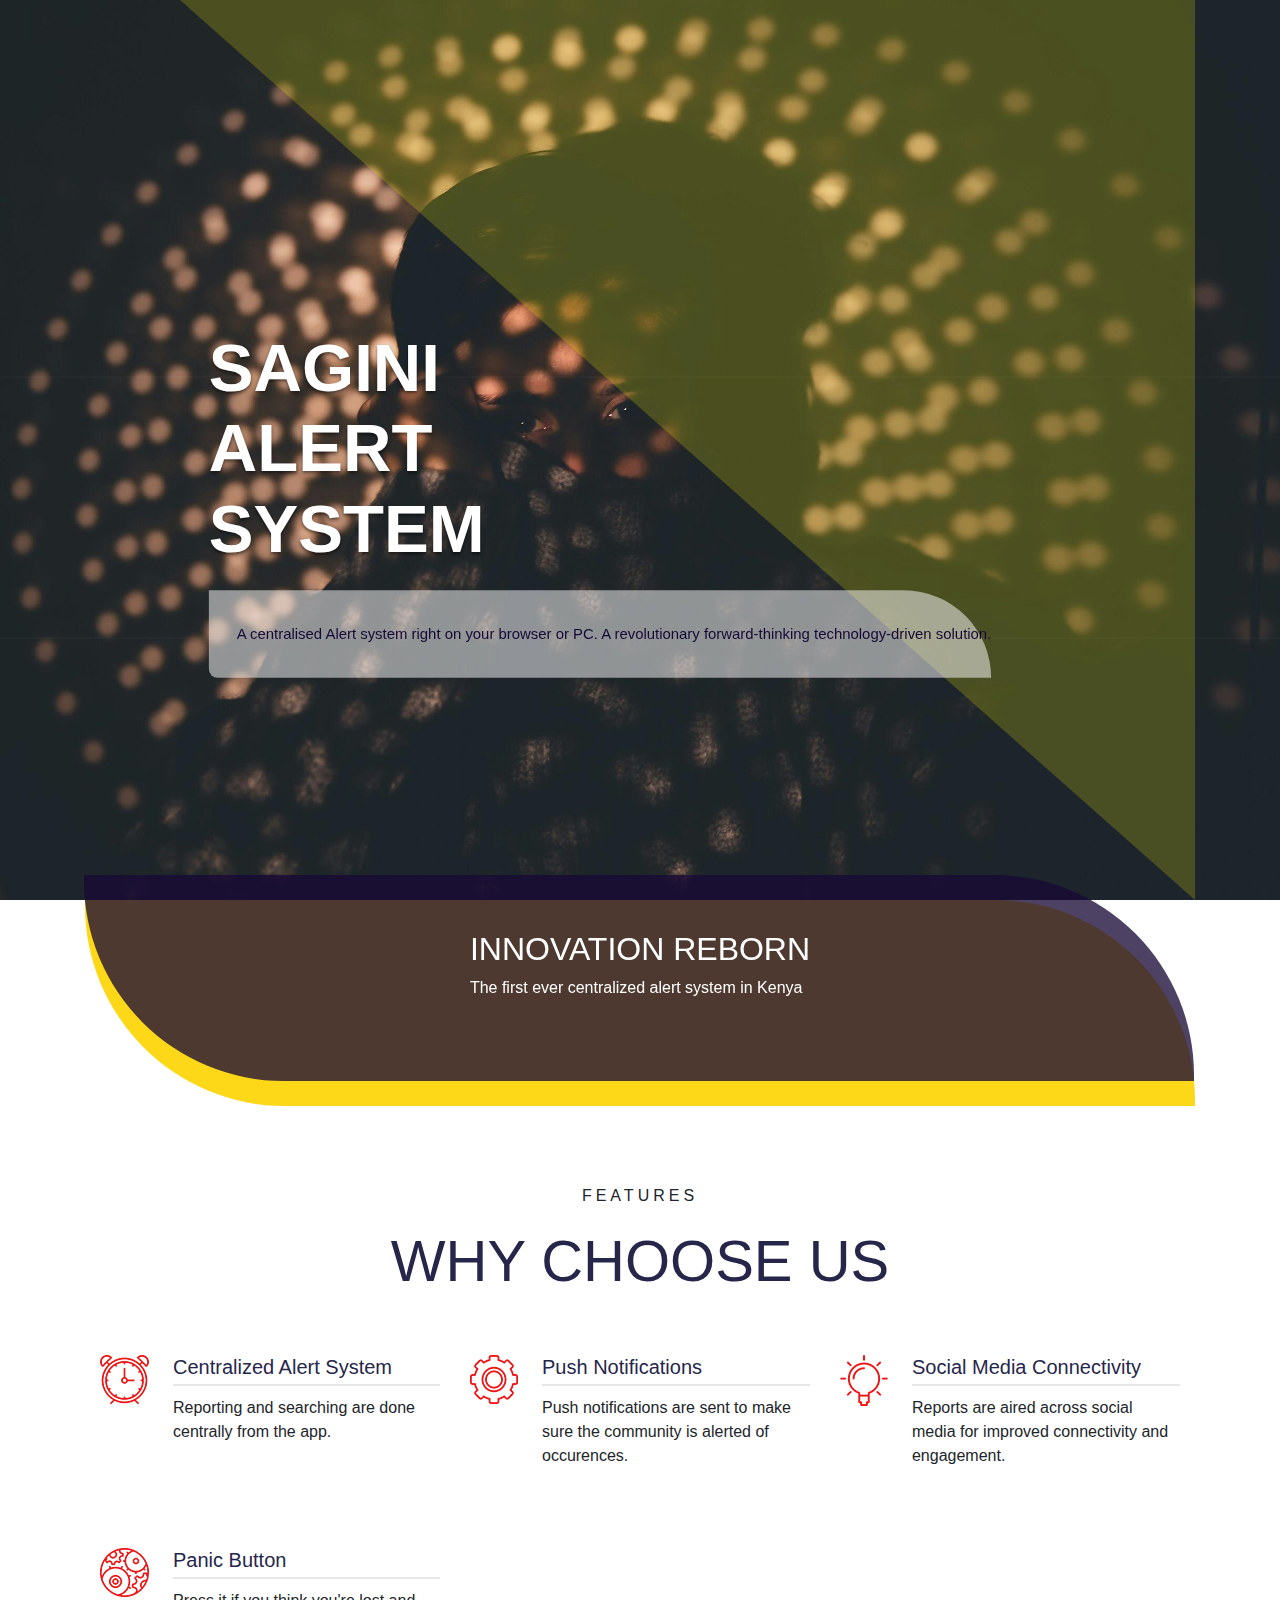
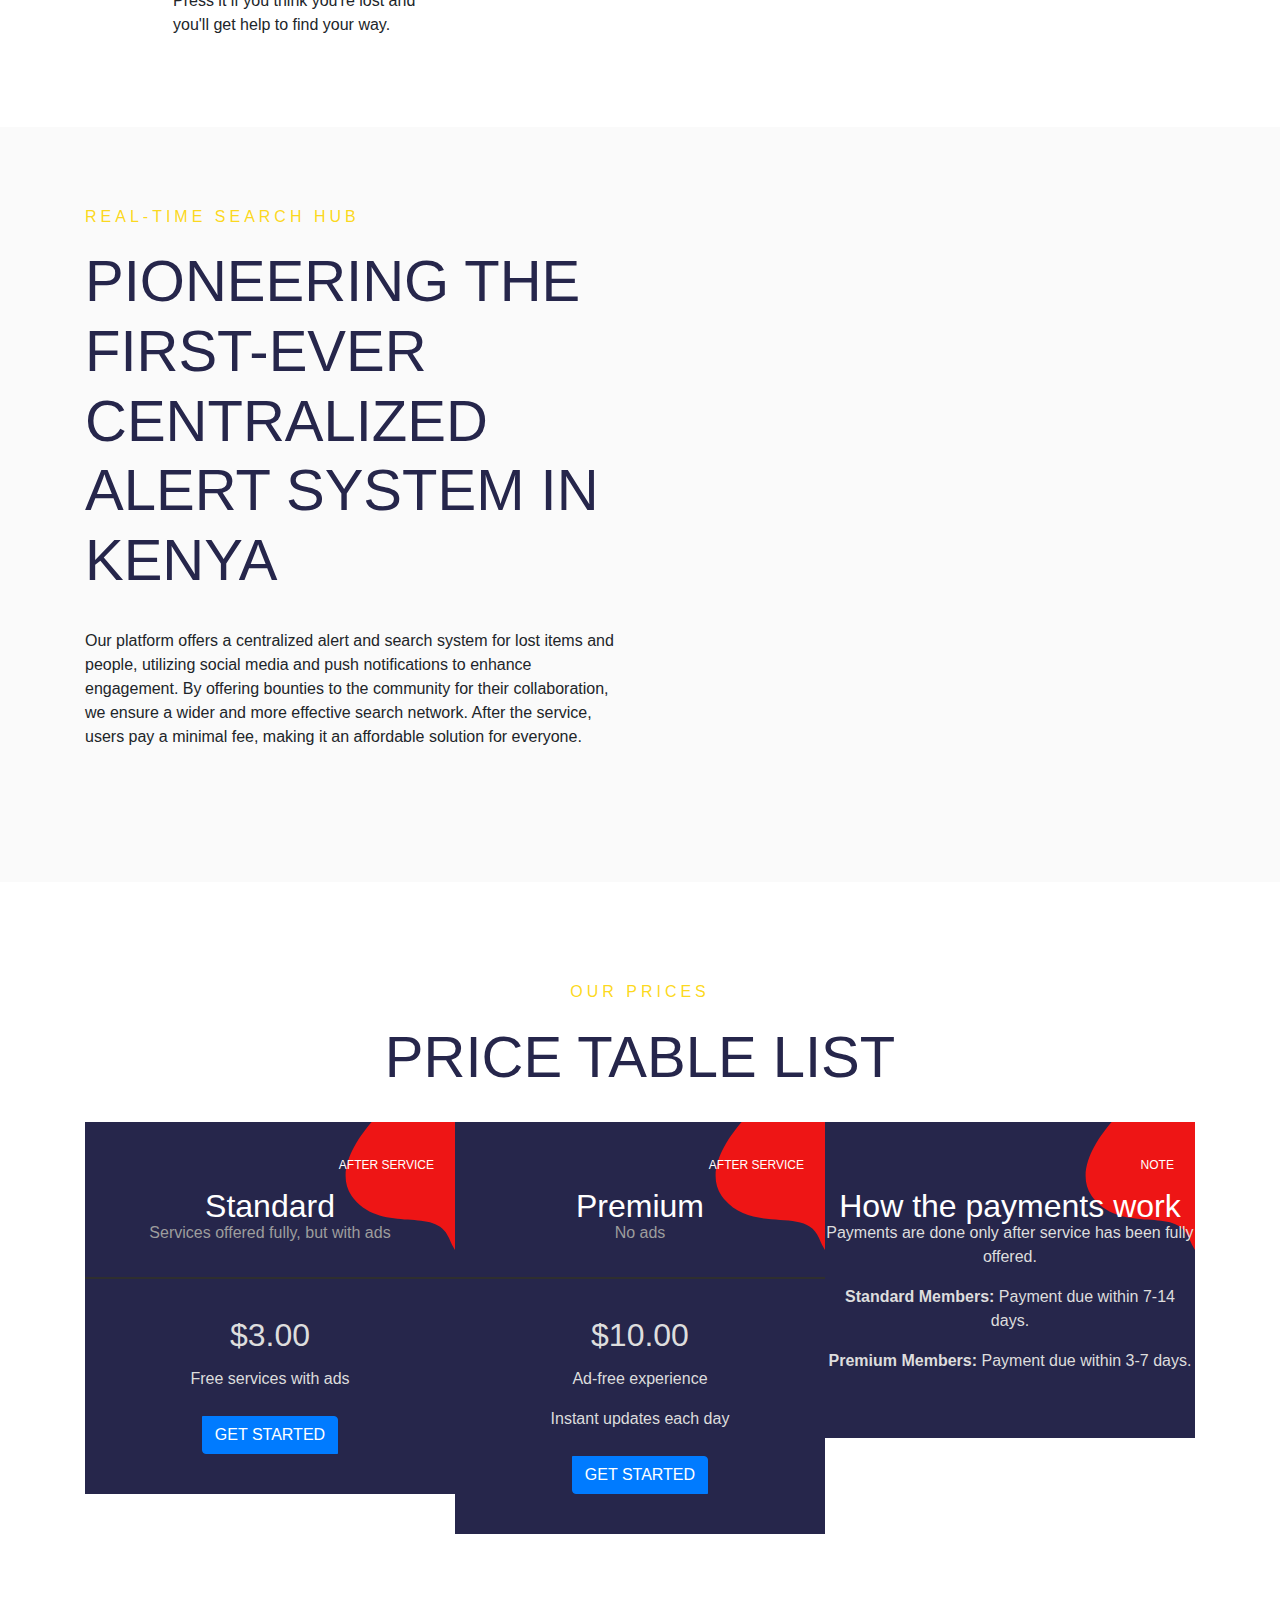
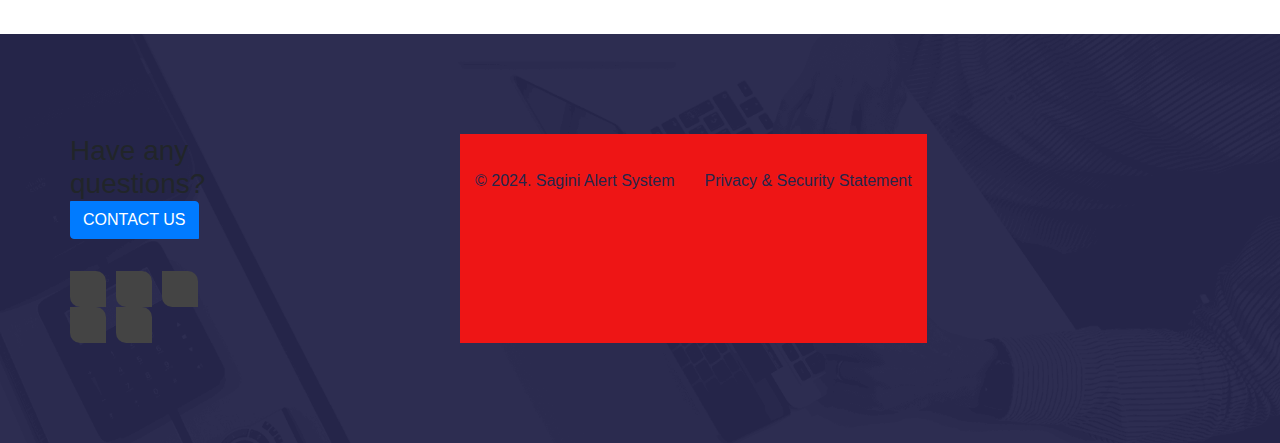
==== commit f231ea04: "rmovd img covring txt" ====
--- a/index.html
+++ b/index.html
@@ -8,7 +8,7 @@
     <meta http-equiv="X-UA-Compatible" content="IE=edge">
     <link rel="shortcut icon" href="logo.jpg" type="image/x-icon">
     <!-- Document title -->
-    <title>SAGINI SYSTEM</title>
+    <title>SAGINI SYSTEM - Report Missing Items</title>
     <!-- Stylesheets & Fonts -->
     <!-- Google Fonts -->
     <link href="https://fonts.googleapis.com/css?family=Open+Sans:400,400i,700,700i%7CRajdhani:400,600,700"
@@ -34,7 +34,11 @@
             <div class="top-header d-none d-sm-flex justify-content-between align-items-center">
                 <nav class="d-flex aic">
                     <a href="login.html" class="login"><i class="fa fa-user" aria-hidden="true"></i>Login</a>
-                    
+                    <ul class="nav social d-none d-md-flex">
+                        <li><a href="https://www.facebook.com/" target="_blank"><i class="fa fa-facebook"></i></a></li>
+                        <li><a href="#"><i class="fa fa-google-plus"></i></a></li>
+                        <li><a href="#"><i class="fa fa-twitter"></i></a></li>
+                    </ul>
                 </nav>
             </div>
             <nav class="navbar navbar-expand-md navbar-light">
@@ -151,6 +155,7 @@
     }
     </script>
     <!-- Header End -->
+        
     <!-- Hero Start -->
     <section class="hero">
         <div class="container">
@@ -211,7 +216,7 @@
                 <div class="row">
                     <div class="col-sm-6 col-lg-4">
                         <div class="media" data-aos="fade-up" data-aos-delay="200" data-aos-duration="400">
-                            <img class="mr-4" src="assets/images/service1.png" alt="Cetralised">
+                            <img class="mr-4" src="service1.png" alt="Cetralised">
                             <div class="media-body">
                                 <h5>Centralized Alert System</h5>
                                Reporting and searching are done centrally from the app.
@@ -266,10 +271,7 @@
                        After the service, users pay a minimal fee, making it an affordable solution for everyone.</p>
                     
                 <div class="col-md-6" data-aos="fade-left" data-aos-delay="400" data-aos-duration="800">
-                    <div class="featured-img">
-                        <img class="featured-big" src="featured-img1.jpg" alt="Featured 1">
-                        <img class="featured-small" src="featured-img2.jpg" alt="Featured 2">
-                    </div>
+                    
                 </div>
             </div>
         </div>
